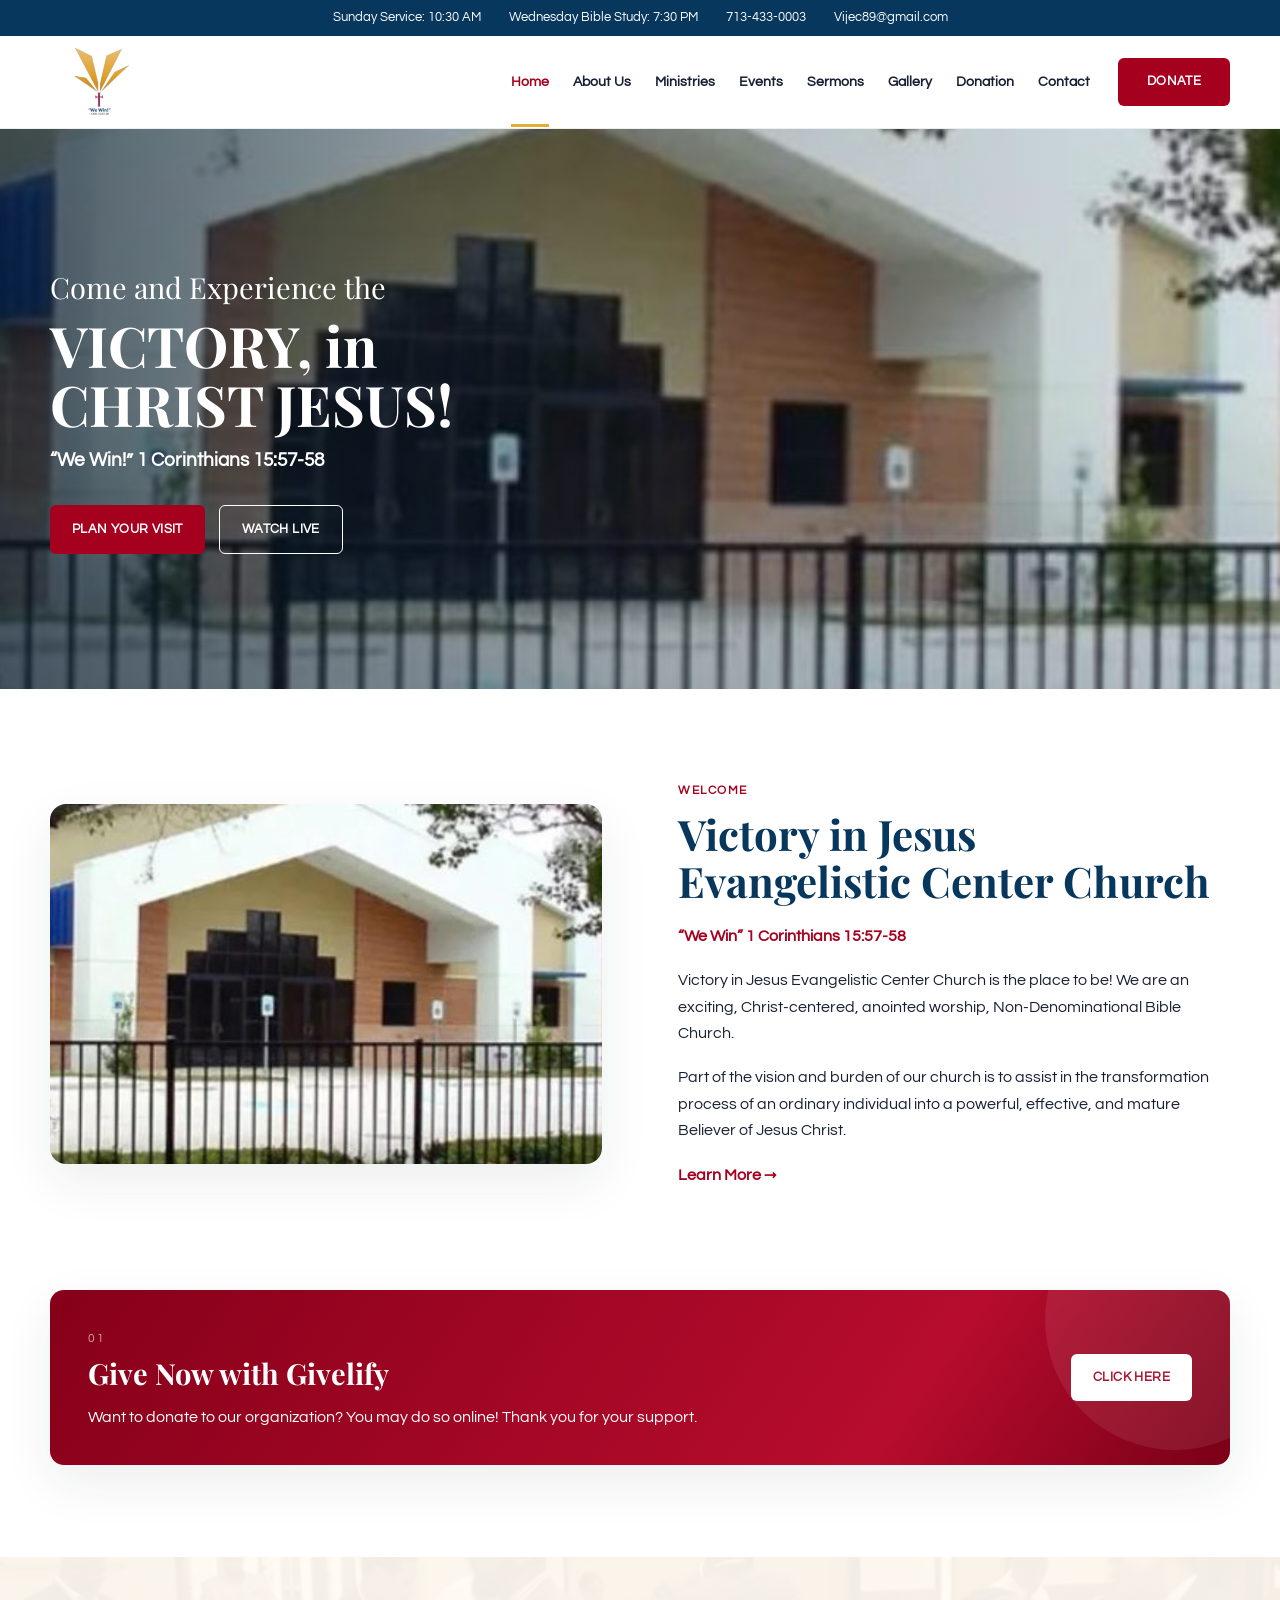
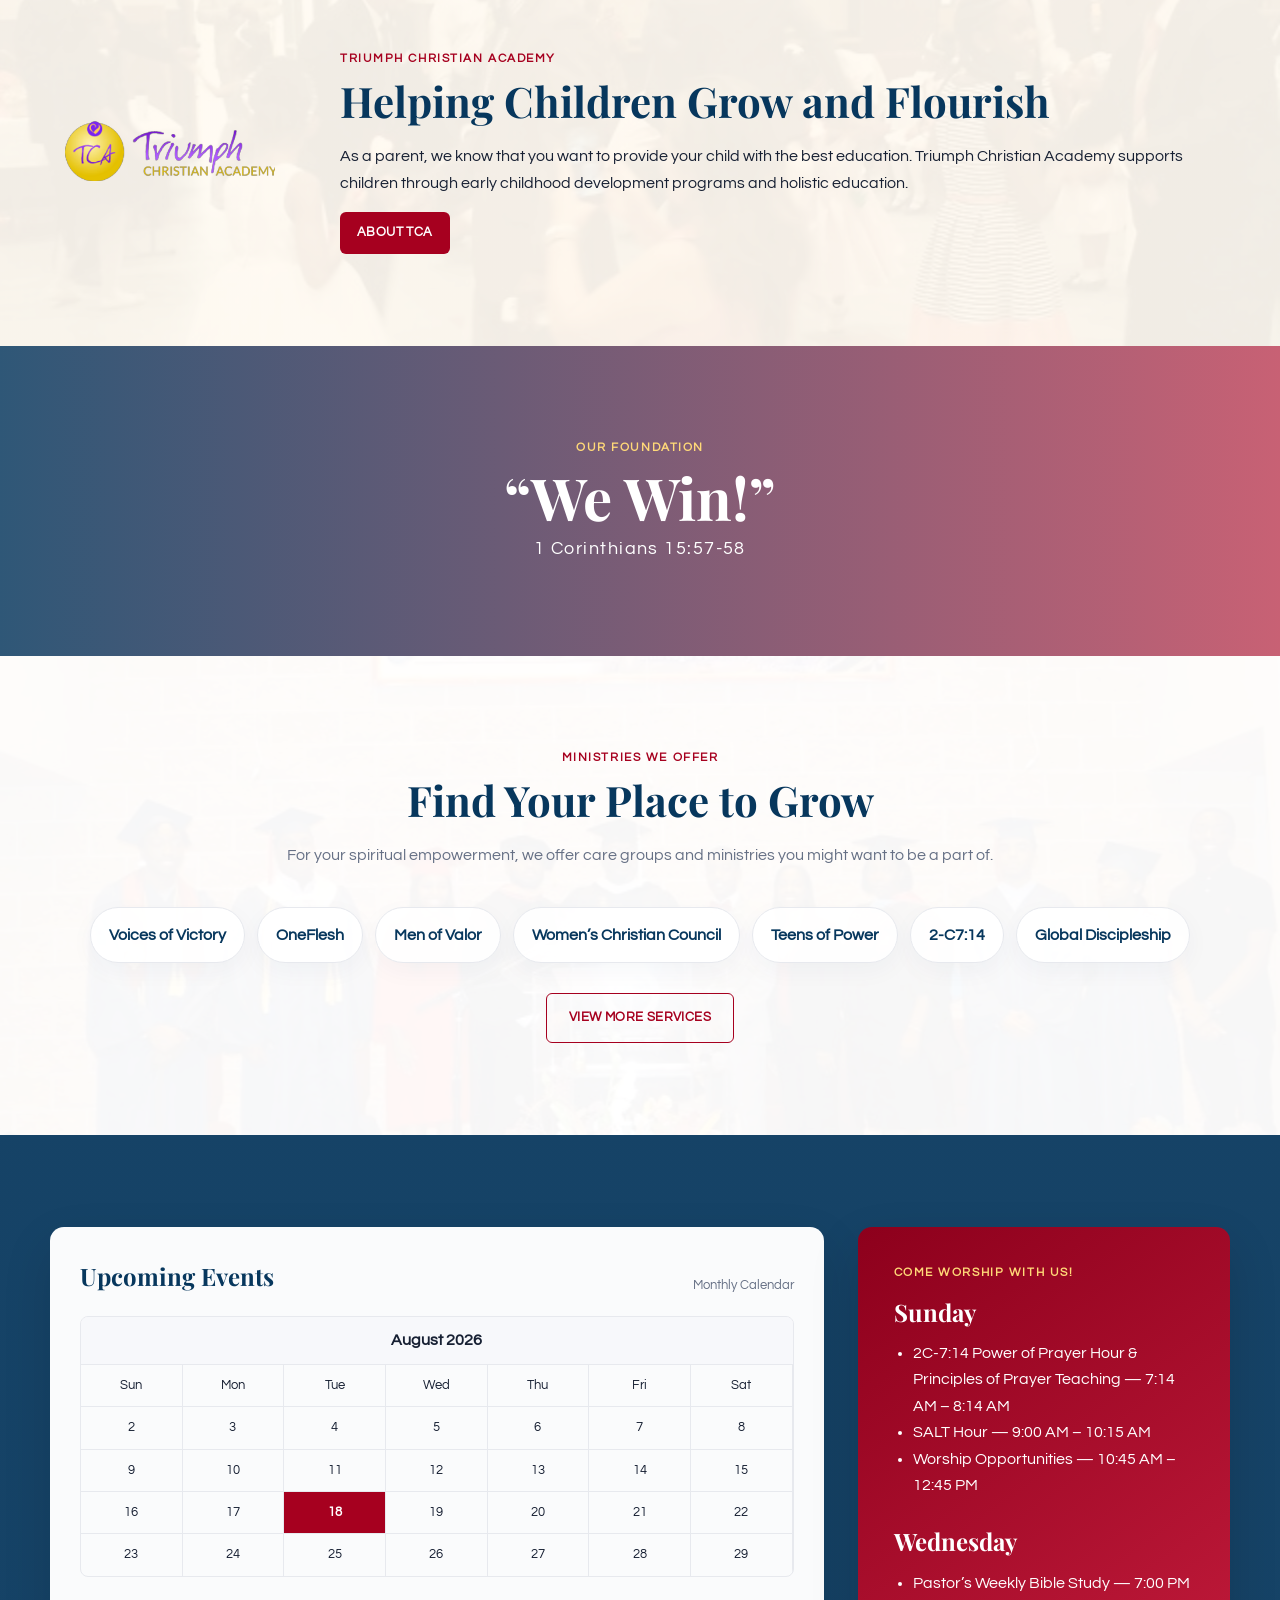
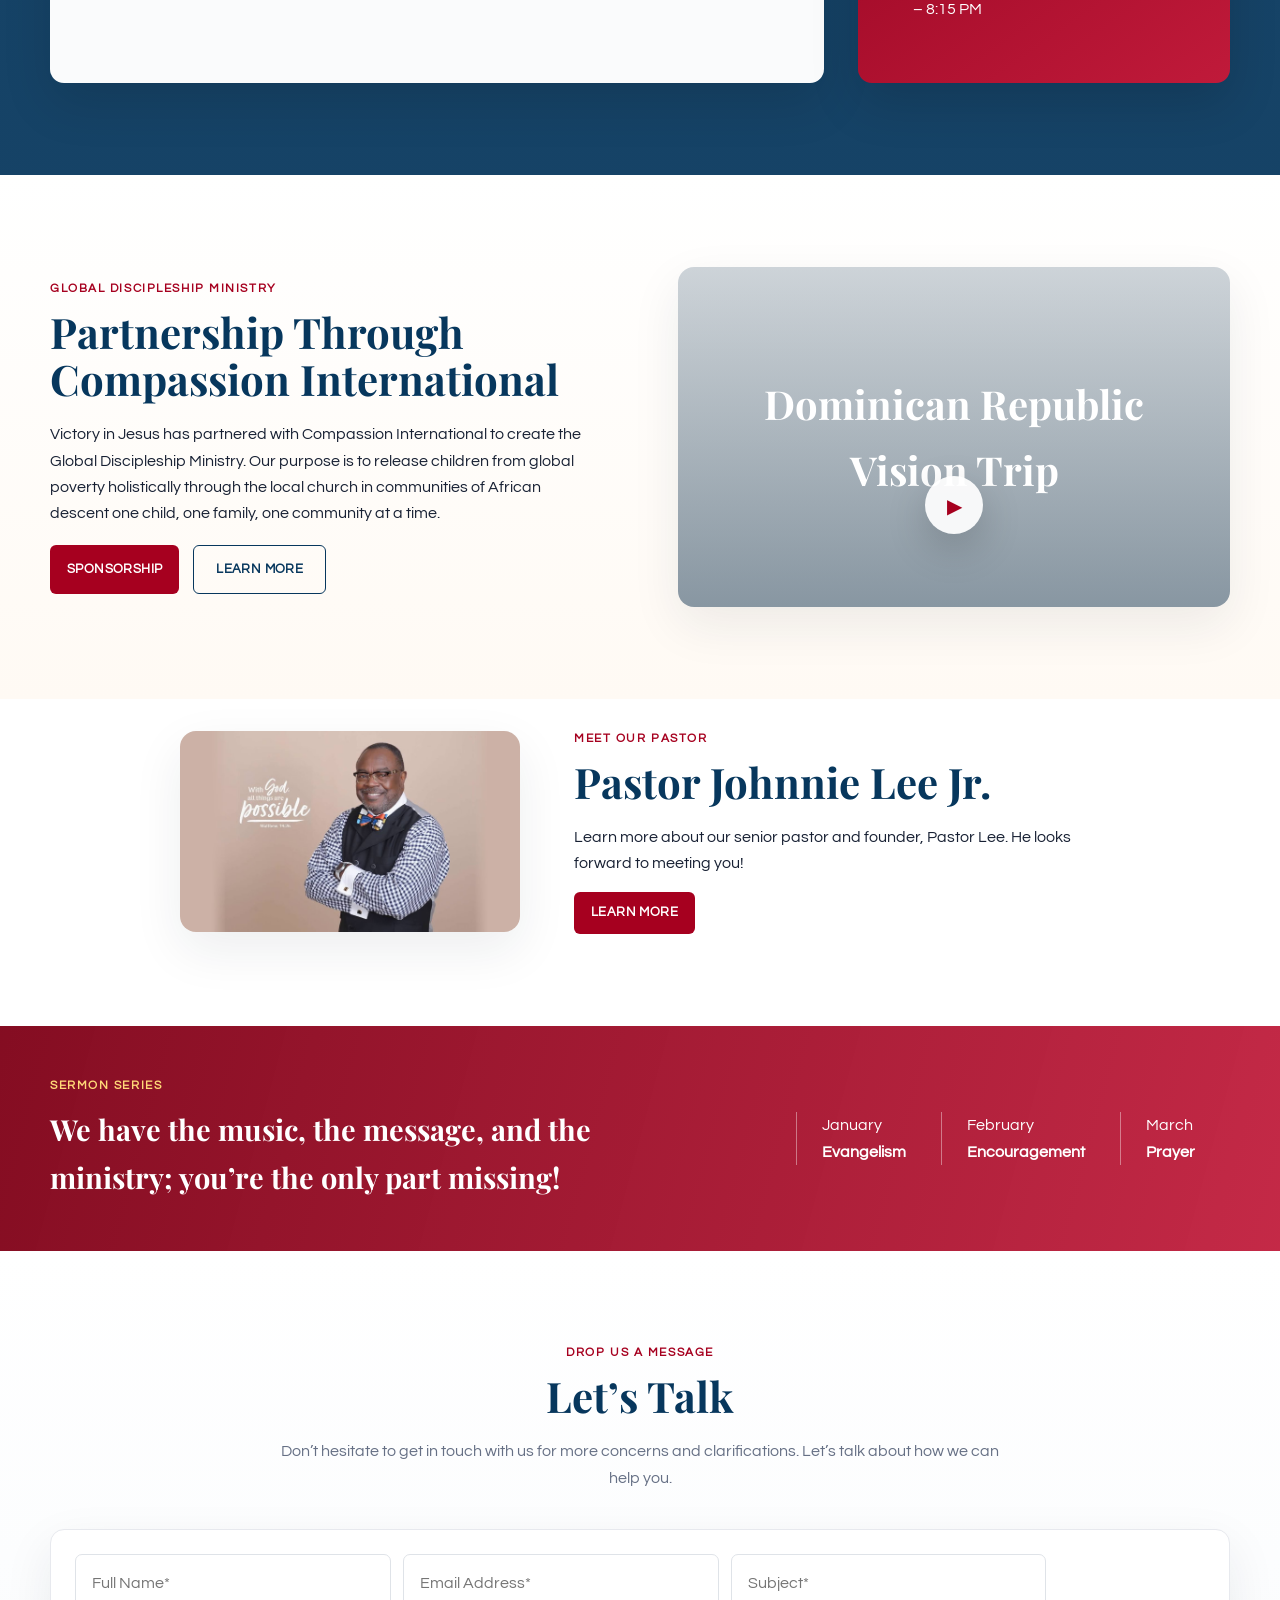
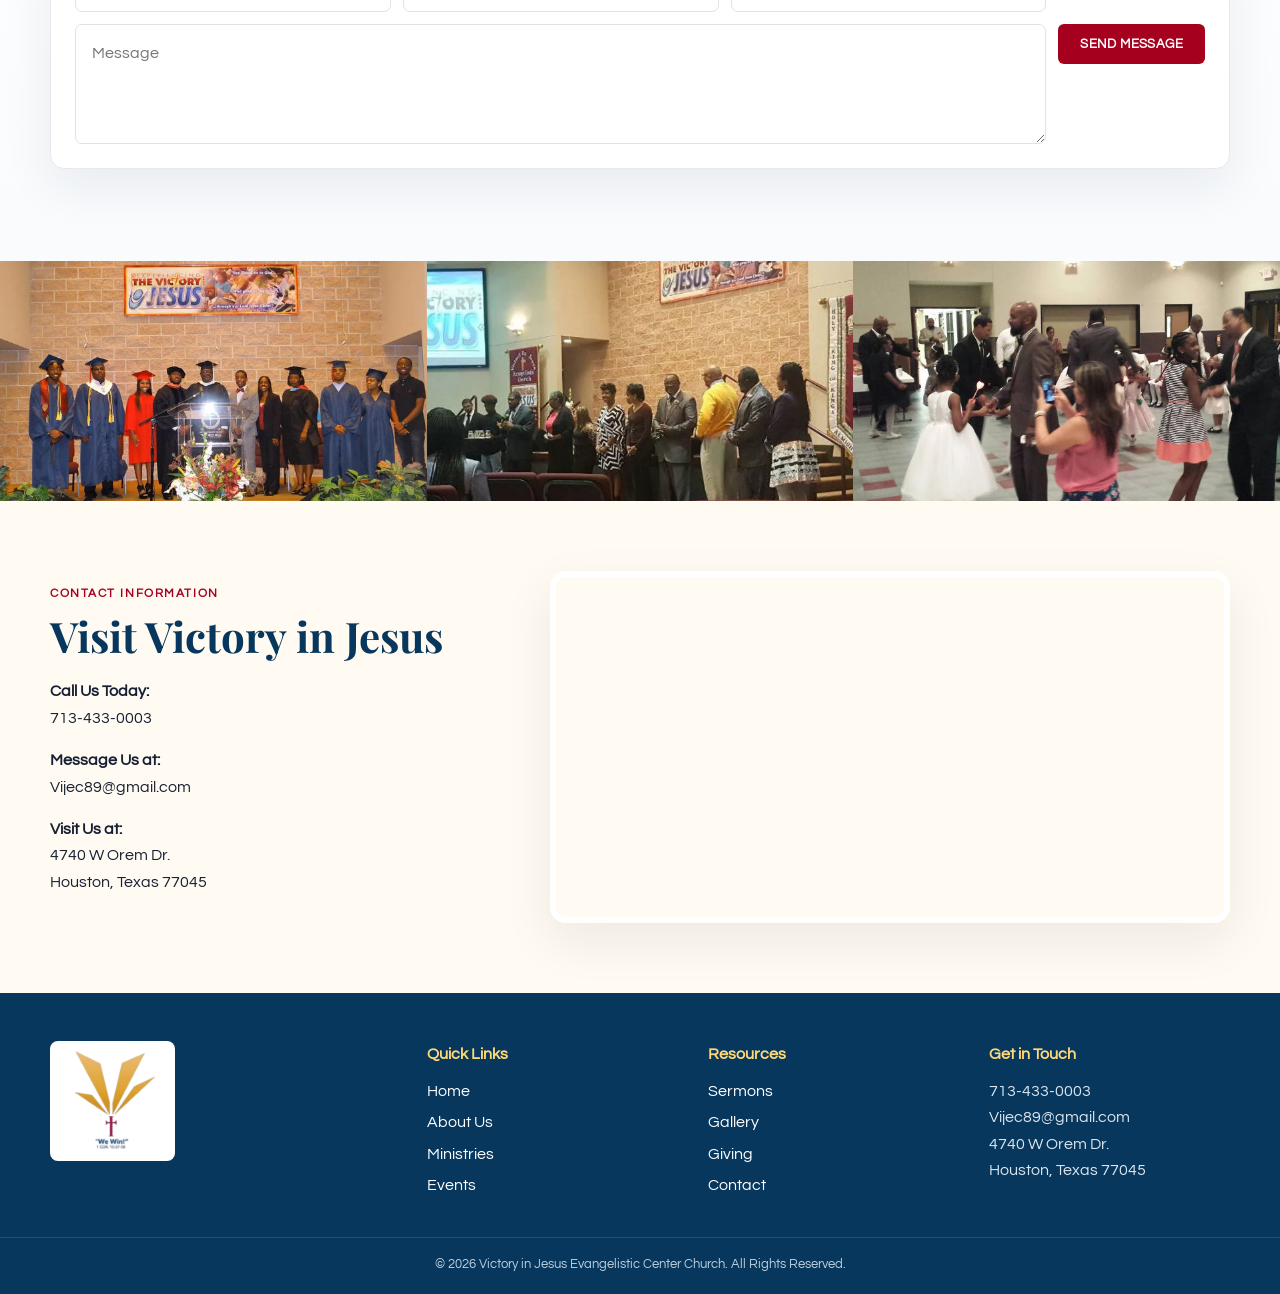
==== index.html @ 1ca8ca8f "Initial commit: Victory in Jesus Evangelistic Center Church layout" ====
<!DOCTYPE html>
<html lang="en">
<head>
  <meta charset="UTF-8" />
  <meta name="viewport" content="width=device-width, initial-scale=1.0" />
  <title>Victory in Jesus Evangelistic Center Church</title>
  <link rel="stylesheet" href="style.css" />
</head>
<body>
  <div class="topbar">
    <div class="container topbar-inner">
      <span>Sunday Service: 10:30 AM</span>
      <span>Wednesday Bible Study: 7:30 PM</span>
      <span>713-433-0003</span>
      <span>Vijec89@gmail.com</span>
    </div>
  </div>

  <header class="site-header">
    <div class="container nav-wrap">
      <a class="brand" href="#home"><img src="assets/logo.png" alt="Victory in Jesus Evangelistic Center Church logo" /></a>
      <nav class="main-nav">
        <a href="#home" class="active">Home</a>
        <a href="#about">About Us</a>
        <a href="#ministries">Ministries</a>
        <a href="#events">Events</a>
        <a href="#sermons">Sermons</a>
        <a href="#gallery">Gallery</a>
        <a href="#donation">Donation</a>
        <a href="#contact">Contact</a>
      </nav>
      <a class="btn btn-donate" href="#donation">Donate</a>
    </div>
  </header>

  <main>
    <section class="hero" id="home">
      <div class="hero-media" aria-label="Homepage banner video area">
        <video class="hero-video" autoplay muted loop playsinline poster="assets/church.jpg" src="assets/church.mp4">
          <!-- Exact MP4 source from the existing site can be inserted here once the raw video URL is available. -->
        </video>
        <div class="hero-video-fallback" role="img" aria-label="Victory in Jesus Evangelistic Center Church"></div>
      </div>
      <div class="container hero-copy">
        <p class="eyebrow">Come and Experience the</p>
        <h1>VICTORY, in CHRIST JESUS!</h1>
        <p class="scripture">“We Win!” 1 Corinthians 15:57-58</p>
        <div class="actions">
          <a class="btn" href="#events">Plan Your Visit</a>
          <a class="btn btn-outline" href="#sermons">Watch Live</a>
        </div>
      </div>
    </section>

    <section class="section intro reveal" id="about">
      <div class="container split">
        <div class="card image-card"><img src="assets/church.jpg" alt="Victory in Jesus Evangelistic Center Church building" /></div>
        <div class="content-block">
          <span class="section-kicker">Welcome</span>
          <h2>Victory in Jesus Evangelistic Center Church</h2>
          <p class="lead">“We Win” 1 Corinthians 15:57-58</p>
          <p>Victory in Jesus Evangelistic Center Church is the place to be! We are an exciting, Christ-centered, anointed worship, Non-Denominational Bible Church.</p>
          <p>Part of the vision and burden of our church is to assist in the transformation process of an ordinary individual into a powerful, effective, and mature Believer of Jesus Christ.</p>
          <a class="text-link" href="#">Learn More →</a>
        </div>
      </div>
    </section>

    <section class="section feature-row reveal" id="donation">
      <div class="container giving-feature">
        <article class="feature-card burgundy">
          <div>
            <span class="feature-number">01</span>
            <h3>Give Now with Givelify</h3>
            <p>Want to donate to our organization? You may do so online! Thank you for your support.</p>
          </div>
          <a class="btn btn-light" href="https://www.givelify.com/">Click Here</a>
        </article>
      </div>
    </section>

    <section class="section academy reveal">
      <div class="container academy-grid">
        <div class="tca-logo-wrap"><img src="assets/tca-logo.png" alt="Triumph Christian Academy logo" /></div>
        <div>
          <span class="section-kicker">Triumph Christian Academy</span>
          <h2>Helping Children Grow and Flourish</h2>
          <p>As a parent, we know that you want to provide your child with the best education. Triumph Christian Academy supports children through early childhood development programs and holistic education.</p>
          <a class="btn btn-small" href="https://www.triumphchristianacademy.org/">About TCA</a>
        </div>
      </div>
    </section>

    <section class="parallax-band parallax-faith" aria-label="Scripture highlight">
      <div class="parallax-overlay"></div>
      <div class="container parallax-content reveal">
        <span class="section-kicker light">Our Foundation</span>
        <h2>“We Win!”</h2>
        <p>1 Corinthians 15:57-58</p>
      </div>
    </section>

    <section class="section ministries reveal" id="ministries">
      <div class="container">
        <div class="section-heading centered">
          <span class="section-kicker">Ministries We Offer</span>
          <h2>Find Your Place to Grow</h2>
          <p>For your spiritual empowerment, we offer care groups and ministries you might want to be a part of.</p>
        </div>
        <div class="ministry-pills">
          <span>Voices of Victory</span><span>OneFlesh</span><span>Men of Valor</span><span>Women’s Christian Council</span><span>Teens of Power</span><span>2-C7:14</span><span>Global Discipleship</span>
        </div>
        <div class="centered"><a class="btn btn-outline-burgundy" href="#">View More Services</a></div>
      </div>
    </section>

    <section class="section blue-section events-section reveal" id="events">
      <div class="container event-grid">
        <div class="calendar-card">
          <div class="calendar-head"><h2>Upcoming Events</h2><span>Monthly Calendar</span></div>
          <div class="calendar">
            <div class="calendar-title">August 2026</div>
            <div class="calendar-weekdays"><span>Sun</span><span>Mon</span><span>Tue</span><span>Wed</span><span>Thu</span><span>Fri</span><span>Sat</span></div>
            <div class="calendar-days">
              <span>2</span><span>3</span><span>4</span><span>5</span><span>6</span><span>7</span><span>8</span>
              <span>9</span><span>10</span><span>11</span><span>12</span><span>13</span><span>14</span><span>15</span>
              <span>16</span><span>17</span><span class="event-day">18</span><span>19</span><span>20</span><span>21</span><span>22</span>
              <span>23</span><span>24</span><span>25</span><span>26</span><span>27</span><span>28</span><span>29</span>
            </div>
          </div>
        </div>
        <div class="worship-card">
          <span class="section-kicker light">Come Worship with Us!</span>
          <h2>Sunday</h2>
          <ul>
            <li>2C-7:14 Power of Prayer Hour & Principles of Prayer Teaching — 7:14 AM – 8:14 AM</li>
            <li>SALT Hour — 9:00 AM – 10:15 AM</li>
            <li>Worship Opportunities — 10:45 AM – 12:45 PM</li>
          </ul>
          <h2>Wednesday</h2>
          <ul><li>Pastor’s Weekly Bible Study — 7:00 PM – 8:15 PM</li></ul>
        </div>
      </div>
    </section>

    <section class="section discipleship reveal">
      <div class="container split">
        <div class="content-block">
          <span class="section-kicker">Global Discipleship Ministry</span>
          <h2>Partnership Through Compassion International</h2>
          <p>Victory in Jesus has partnered with Compassion International to create the Global Discipleship Ministry. Our purpose is to release children from global poverty holistically through the local church in communities of African descent one child, one family, one community at a time.</p>
          <div class="actions"><a class="btn btn-small" href="#">Sponsorship</a><a class="btn btn-outline" href="#">Learn More</a></div>
        </div>
        <div class="video-placeholder"><span>Dominican Republic<br/>Vision Trip</span><button class="play small">▶</button></div>
      </div>
    </section>

    <section class="section pastor-section reveal">
      <div class="container pastor-grid">
        <img src="assets/pastor.jpg" alt="Pastor Johnnie Lee Jr." />
        <div>
          <span class="section-kicker">Meet Our Pastor</span>
          <h2>Pastor Johnnie Lee Jr.</h2>
          <p>Learn more about our senior pastor and founder, Pastor Lee. He looks forward to meeting you!</p>
          <a class="btn btn-small" href="#">Learn More</a>
        </div>
      </div>
    </section>

    <section class="sermon-strip reveal" id="sermons">
      <div class="container sermon-inner">
        <div><span class="section-kicker light">Sermon Series</span><h2>We have the music, the message, and the ministry; you’re the only part missing!</h2></div>
        <div class="series-list"><span>January<br><strong>Evangelism</strong></span><span>February<br><strong>Encouragement</strong></span><span>March<br><strong>Prayer</strong></span></div>
      </div>
    </section>

    <section class="section contact-section reveal" id="contact">
      <div class="container">
        <div class="section-heading centered"><span class="section-kicker">Drop Us a Message</span><h2>Let’s Talk</h2><p>Don’t hesitate to get in touch with us for more concerns and clarifications. Let’s talk about how we can help you.</p></div>
        <form class="contact-form">
          <input type="text" placeholder="Full Name*" />
          <input type="email" placeholder="Email Address*" />
          <input type="text" placeholder="Subject*" />
          <textarea placeholder="Message"></textarea>
          <button class="btn" type="submit">Send Message</button>
        </form>
      </div>
    </section>

    <section class="gallery reveal" id="gallery">
      <div class="gallery-row"><img src="assets/gallery1.jpg" alt="Church community"/><img src="assets/gallery2.jpg" alt="Church service"/><img src="assets/gallery3.jpg" alt="Church fellowship"/></div>
    </section>

    <section class="location-section reveal">
      <div class="container location-grid">
        <div>
          <span class="section-kicker">Contact Information</span>
          <h2>Visit Victory in Jesus</h2>
          <p><strong>Call Us Today:</strong><br/>713-433-0003</p>
          <p><strong>Message Us at:</strong><br/>Vijec89@gmail.com</p>
          <p><strong>Visit Us at:</strong><br/>4740 W Orem Dr.<br/>Houston, Texas 77045</p>
        </div>
        <div class="map-wrap"><iframe src="https://www.google.com/maps/embed?pb=!1m18!1m12!1m3!1d3468.1690377111136!2d-95.45363838497998!3d29.62783334508753!2m3!1f0!2f0!3f0!3m2!1i1024!2i768!4f13.1!3m3!1m2!1s0x8640ebb37f9143eb%3A0x9636a3b5bf535cc!2s4740%20W%20Orem%20Dr%2C%20Houston%2C%20TX%2077045%2C%20USA!5e0!3m2!1sen!2sph!4v1651695103146!5m2!1sen!2sph" style="border:0;" allowfullscreen="" loading="lazy" referrerpolicy="no-referrer-when-downgrade"></iframe></div>
      </div>
    </section>
  </main>

  <footer class="footer">
    <div class="container footer-grid">
      <div><img src="assets/logo.png" alt="Victory in Jesus logo" class="footer-logo" /></div>
      <div><h4>Quick Links</h4><a href="#home">Home</a><a href="#about">About Us</a><a href="#ministries">Ministries</a><a href="#events">Events</a></div>
      <div><h4>Resources</h4><a href="#sermons">Sermons</a><a href="#gallery">Gallery</a><a href="#donation">Giving</a><a href="#contact">Contact</a></div>
      <div><h4>Get in Touch</h4><p>713-433-0003<br/>Vijec89@gmail.com<br/>4740 W Orem Dr.<br/>Houston, Texas 77045</p></div>
    </div>
    <div class="copyright">© 2026 Victory in Jesus Evangelistic Center Church. All Rights Reserved.</div>
  </footer>

  <script>
    const revealItems = document.querySelectorAll('.reveal');
    if ('IntersectionObserver' in window) {
      const observer = new IntersectionObserver((entries, obs) => {
        entries.forEach(entry => {
          if (entry.isIntersecting) {
            entry.target.classList.add('is-visible');
            obs.unobserve(entry.target);
          }
        });
      }, { threshold: 0.12 });
      revealItems.forEach(item => observer.observe(item));
    } else {
      revealItems.forEach(item => item.classList.add('is-visible'));
    }
  </script>

</body>
</html>
---- style.css ----
@import url('https://fonts.googleapis.com/css2?family=Playfair+Display:wght@500;600;700;800&family=Questrial&display=swap');

:root{--navy:#0b3f69;--deep:#07375d;--burgundy:#a6001f;--gold:#e3ae36;--ink:#172033;--muted:#667085;--cream:#fffaf2;--line:#e7e9ee;--white:#fff;--shadow:0 18px 50px rgba(23,32,51,.08);--shadow-hover:0 24px 60px rgba(23,32,51,.14)}
*{box-sizing:border-box}html{scroll-behavior:smooth}body{margin:0;font-family:'Questrial',sans-serif;color:var(--ink);background:#fff;line-height:1.65;overflow-x:hidden}img{max-width:100%;display:block}a{text-decoration:none;color:inherit}button,input,textarea{font-family:inherit}.container{width:min(1180px,calc(100% - 40px));margin:auto}
.hero .eyebrow,
.hero h1,
.content-block h2,
.section-heading h2,
.academy h2,
.pastor-section h2,
.location-section h2,
.feature-card h3,
.calendar-head h2,
.worship-card h2,
.video-placeholder,
.sermon-inner h2,
.parallax-content h2 {font-family:'Playfair Display',serif}.section-kicker,.scripture,.lead{font-family:'Questrial',sans-serif}
.topbar{background:var(--deep);color:#fff;font-size:13px}.topbar-inner{display:flex;gap:28px;justify-content:center;align-items:center;min-height:36px;flex-wrap:wrap}.site-header{background:rgba(255,255,255,.94);position:sticky;top:0;z-index:20;border-bottom:1px solid rgba(10,57,97,.08);backdrop-filter:blur(14px);-webkit-backdrop-filter:blur(14px);transition:box-shadow .25s ease}.site-header:hover{box-shadow:0 10px 30px rgba(7,55,93,.07)}.nav-wrap{display:flex;align-items:center;gap:28px;min-height:92px}.brand img{width:100px;height:72px;object-fit:contain}.main-nav{margin-left:auto;display:flex;gap:24px;font-size:14px;font-weight:700}.main-nav a{padding:34px 0 29px;border-bottom:3px solid transparent;transition:color .2s,border-color .2s,transform .2s}.main-nav a:hover,.main-nav .active{color:var(--burgundy);border-color:var(--gold)}.main-nav a:hover{transform:translateY(-2px)}
.btn{display:inline-flex;align-items:center;justify-content:center;background:var(--burgundy);color:#fff;border:0;border-radius:6px;padding:13px 22px;font-size:13px;font-weight:800;text-transform:uppercase;letter-spacing:.03em;cursor:pointer;transition:transform .22s,box-shadow .22s,filter .22s}.btn:hover{filter:brightness(.97);transform:translateY(-2px);box-shadow:0 12px 24px rgba(166,0,31,.18)}.btn-donate{min-width:112px}.btn-outline{background:transparent;border:1px solid currentColor;color:var(--deep)}.btn-outline-burgundy{background:transparent;border:1px solid var(--burgundy);color:var(--burgundy)}.btn-light{background:#fff;color:var(--burgundy)}.btn-dark{background:var(--deep)}.btn-small{padding:10px 17px}
.hero{position:relative;min-height:560px;display:grid;align-items:center;overflow:hidden}.hero-media{position:absolute;inset:0;background:#000}.hero-video,.hero-video-fallback{width:100%;height:100%;object-fit:cover;position:absolute;inset:0}.hero-video-fallback{background:url('assets/church.jpg') center/cover no-repeat;z-index:0}.hero-video{z-index:1}.hero-media:has(.hero-video source) .hero-video-fallback{display:none}.hero-media:after{content:"";position:absolute;inset:0;z-index:2;background:linear-gradient(90deg,rgba(5,24,40,.70),rgba(5,24,40,.28) 52%,rgba(5,24,40,.12)),linear-gradient(0deg,rgba(7,55,93,.16),transparent 50%)}.play{position:absolute;z-index:3;left:50%;top:50%;transform:translate(-50%,-50%);width:76px;height:76px;border-radius:50%;border:0;background:rgba(255,255,255,.92);color:var(--burgundy);font-size:27px;box-shadow:0 14px 40px rgba(0,0,0,.18)}.hero-copy{position:relative;z-index:4;color:#fff;max-width:650px;margin-left:max(20px,calc((100vw - 1180px)/2))}.hero .eyebrow{font-size:29px;margin:0 0 4px}.hero h1{font-size:56px;line-height:1.05;margin:0 0 12px;max-width:620px;text-wrap:balance}.scripture{font-size:19px;font-weight:700;margin:0 0 28px}.actions{display:flex;gap:14px;flex-wrap:wrap}.hero .btn-outline{color:#fff}
.section{padding:92px 0}.split{display:grid;grid-template-columns:1fr 1fr;gap:76px;align-items:center}.image-card{border-radius:16px;overflow:hidden;box-shadow:var(--shadow);transition:transform .35s,box-shadow .35s}.image-card:hover{transform:translateY(-6px);box-shadow:var(--shadow-hover)}.image-card img{width:100%;height:360px;object-fit:cover;transition:transform .7s}.image-card:hover img{transform:scale(1.035)}.section-kicker{display:block;color:var(--burgundy);font-size:12px;font-weight:800;text-transform:uppercase;letter-spacing:.13em;margin-bottom:10px}.section-kicker.light{color:#ffd978}.content-block h2,.section-heading h2,.academy h2,.pastor-section h2,.location-section h2{font-size:42px;line-height:1.12;margin:0 0 18px;color:var(--deep);text-wrap:balance}.content-block p{margin:0 0 18px}.lead{font-weight:800;color:var(--burgundy)}.text-link{font-weight:800;color:var(--burgundy);display:inline-block;transition:transform .2s}.text-link:hover{transform:translateX(5px)}
.feature-row{padding-top:10px}.giving-feature{display:block}.feature-card{display:flex;justify-content:space-between;align-items:center;gap:36px;padding:34px 38px;border-radius:14px;color:#fff;box-shadow:var(--shadow);overflow:hidden;position:relative}.feature-card:after{content:"";position:absolute;right:-75px;top:-100px;width:260px;height:260px;border-radius:50%;background:rgba(255,255,255,.08)}.feature-card h3{font-size:29px;margin:0 0 6px}.feature-card p{margin:0;max-width:680px}.feature-number{opacity:.65;font-size:12px;letter-spacing:.15em}.burgundy{background:linear-gradient(125deg,#860019,#b70c2d 72%,#790017)}
.academy{position:relative;background:linear-gradient(rgba(255,250,242,.94),rgba(255,250,242,.94)),url('assets/gallery3.jpg') center/cover}.academy-grid{display:grid;grid-template-columns:240px 1fr;gap:50px;align-items:center}.tca-logo-wrap{display:flex;align-items:center;justify-content:center}.tca-logo-wrap img{width:210px;max-height:120px;object-fit:contain}.centered{text-align:center}
.parallax-band{min-height:310px;position:relative;display:grid;place-items:center;background-position:center;background-size:cover;background-repeat:no-repeat;background-attachment:fixed;overflow:hidden}.parallax-faith{background-image:url('assets/gallery2.jpg')}.parallax-overlay{position:absolute;inset:0;background:linear-gradient(90deg,rgba(7,55,93,.84),rgba(166,0,31,.62))}.parallax-content{position:relative;z-index:2;text-align:center;color:#fff;padding:50px 20px}.parallax-content h2{font-size:58px;line-height:1;margin:4px 0 8px}.parallax-content p{margin:0;font-size:18px;letter-spacing:.08em}
.ministries{position:relative;background:#fff}.ministries:before{content:"";position:absolute;inset:0;background:url('assets/gallery1.jpg') center/cover no-repeat;opacity:.035;pointer-events:none}.ministries .container{position:relative}.section-heading{max-width:720px;margin:0 auto 38px}.section-heading p{color:var(--muted)}.ministry-pills{display:flex;justify-content:center;gap:12px;flex-wrap:wrap;margin-bottom:30px}.ministry-pills span{border:1px solid var(--line);padding:14px 18px;border-radius:999px;background:rgba(255,255,255,.94);font-weight:700;color:var(--deep);box-shadow:0 8px 25px rgba(10,57,97,.04);transition:transform .2s,border-color .2s,box-shadow .2s}.ministry-pills span:hover{transform:translateY(-3px);border-color:rgba(166,0,31,.3);box-shadow:0 14px 30px rgba(10,57,97,.08)}
.blue-section{background:var(--deep);color:#fff}.events-section{position:relative;background:linear-gradient(rgba(7,55,93,.94),rgba(7,55,93,.94)),url('assets/gallery2.jpg') center/cover fixed}.event-grid{display:grid;grid-template-columns:1.35fr .65fr;gap:34px;align-items:stretch}.calendar-card,.worship-card{border-radius:14px}.calendar-card{background:rgba(255,255,255,.98);color:var(--ink);padding:30px;box-shadow:0 20px 50px rgba(0,0,0,.12)}.calendar-head{display:flex;justify-content:space-between;align-items:end;gap:20px}.calendar-head h2{color:var(--deep);margin:0}.calendar-head span{font-size:13px;color:var(--muted)}.calendar{margin-top:20px;border:1px solid var(--line);border-radius:8px;overflow:hidden}.calendar-title{text-align:center;font-weight:800;padding:10px;background:#f7f8fb}.calendar-weekdays,.calendar-days{display:grid;grid-template-columns:repeat(7,1fr)}.calendar-weekdays span,.calendar-days span{padding:10px;text-align:center;border-right:1px solid var(--line);border-top:1px solid var(--line);font-size:13px}.event-day{background:var(--burgundy);color:#fff;font-weight:800}.worship-card{background:linear-gradient(145deg,#8d001c,#c01a3a);padding:36px;box-shadow:0 20px 50px rgba(0,0,0,.14)}.worship-card h2{margin:10px 0 8px}.worship-card ul{padding-left:19px;margin:0 0 24px}
.discipleship{background:linear-gradient(180deg,#fff,#fffaf4)}.video-placeholder{min-height:340px;border-radius:16px;background:linear-gradient(rgba(6,41,70,.20),rgba(6,41,70,.48)),url('assets/hero.jpg') center/cover;position:relative;display:grid;place-items:center;color:#fff;font-size:40px;text-align:center;font-weight:700;box-shadow:var(--shadow);transition:transform .35s,box-shadow .35s}.video-placeholder:hover{transform:translateY(-5px);box-shadow:var(--shadow-hover)}.play.small{width:58px;height:58px;font-size:20px;top:70%}
.pastor-section{padding-top:30px}.pastor-grid{display:grid;grid-template-columns:340px 1fr;gap:54px;align-items:center;max-width:920px}.pastor-grid img{width:100%;border-radius:16px;box-shadow:var(--shadow);transition:transform .35s}.pastor-grid img:hover{transform:translateY(-5px)}
.sermon-strip{background:linear-gradient(105deg,rgba(126,0,22,.95),rgba(191,23,55,.92)),url('assets/gallery1.jpg') center/cover fixed;color:#fff;padding:50px 0}.sermon-inner{display:flex;align-items:center;justify-content:space-between;gap:60px}.sermon-inner h2{font-size:29px;max-width:650px;margin:4px 0 0}.series-list{display:flex;gap:35px}.series-list span{padding-left:25px;border-left:1px solid rgba(255,255,255,.4);min-width:110px}
.contact-section{background:linear-gradient(180deg,#fff,#f9fbfd)}.contact-form{display:grid;grid-template-columns:repeat(3,1fr) auto;gap:12px;align-items:start;background:#fff;padding:24px;border:1px solid var(--line);border-radius:14px;box-shadow:var(--shadow)}.contact-form input,.contact-form textarea{width:100%;padding:15px 16px;border:1px solid #dfe3e8;border-radius:7px;font:inherit;transition:border-color .2s,box-shadow .2s}.contact-form input:focus,.contact-form textarea:focus{outline:none;border-color:rgba(11,63,105,.55);box-shadow:0 0 0 4px rgba(11,63,105,.08)}.contact-form textarea{grid-column:1/4;min-height:120px;resize:vertical}.contact-form button{grid-column:4;grid-row:2}
.gallery-row{display:grid;grid-template-columns:repeat(3,1fr);height:240px;overflow:hidden}.gallery-row img{width:100%;height:100%;object-fit:cover;transition:transform .7s,filter .4s}.gallery-row img:hover{transform:scale(1.06);filter:saturate(1.08)}
.location-section{padding:70px 0;background:var(--cream)}.location-grid{display:grid;grid-template-columns:.8fr 1.2fr;gap:46px;align-items:center}.map-wrap{border-radius:16px;overflow:hidden;box-shadow:var(--shadow);border:6px solid #fff}.map-wrap iframe{display:block;width:100%;height:340px;border:0}
.footer{background:var(--deep);color:#fff;padding:48px 0 18px}.footer-grid{display:grid;grid-template-columns:1.4fr repeat(3,1fr);gap:40px}.footer-logo{width:125px;height:120px;object-fit:contain;background:#fff;border-radius:8px;padding:8px}.footer h4{color:#ffd978;margin:0 0 10px}.footer a{display:block;margin:5px 0;color:#fff;transition:color .2s,transform .2s}.footer a:hover{color:#ffd978;transform:translateX(4px)}.footer p{margin:0;color:#dbe6ef}.copyright{text-align:center;margin-top:34px;padding-top:16px;border-top:1px solid rgba(255,255,255,.12);font-size:13px;color:#bcd0df}
.reveal{opacity:0;transform:translateY(28px);transition:opacity .75s ease,transform .75s cubic-bezier(.2,.7,.2,1)}.reveal.is-visible{opacity:1;transform:none}
@media (prefers-reduced-motion:reduce){html{scroll-behavior:auto}*,*:before,*:after{animation:none!important;transition:none!important}.reveal{opacity:1;transform:none}.parallax-band,.events-section,.sermon-strip{background-attachment:scroll}}
@media (max-width:980px){.main-nav{display:none}.nav-wrap{justify-content:space-between}.hero h1{font-size:44px}.split,.event-grid,.location-grid{grid-template-columns:1fr}.academy-grid{grid-template-columns:1fr;text-align:center}.tca-logo-wrap{margin:auto}.pastor-grid{grid-template-columns:1fr;max-width:680px}.sermon-inner{flex-direction:column;align-items:flex-start}.contact-form{grid-template-columns:1fr 1fr}.contact-form textarea{grid-column:1/3}.contact-form button{grid-column:1/3;grid-row:auto}.footer-grid{grid-template-columns:1fr 1fr}.gallery-row{height:190px}.parallax-band,.events-section,.sermon-strip{background-attachment:scroll}}
@media (max-width:640px){.container{width:min(100% - 28px,1180px)}.topbar-inner{justify-content:flex-start;gap:8px;padding:8px 0}.nav-wrap{min-height:76px}.brand img{width:84px;height:58px}.hero{min-height:500px}.hero-copy{margin:0 20px}.hero .eyebrow{font-size:23px}.hero h1{font-size:38px}.section{padding:62px 0}.split{gap:36px}.content-block h2,.section-heading h2,.academy h2,.pastor-section h2,.location-section h2{font-size:34px}.feature-card{flex-direction:column;align-items:flex-start;padding:28px 24px}.event-grid{gap:20px}.calendar-card{padding:16px}.calendar-weekdays span,.calendar-days span{padding:7px 3px;font-size:11px}.series-list{flex-wrap:wrap}.contact-form{grid-template-columns:1fr;padding:18px}.contact-form textarea,.contact-form button{grid-column:1}.gallery-row{grid-template-columns:1fr;height:auto}.gallery-row img{height:190px}.footer-grid{grid-template-columns:1fr}.parallax-band{min-height:250px}.parallax-content h2{font-size:44px}}
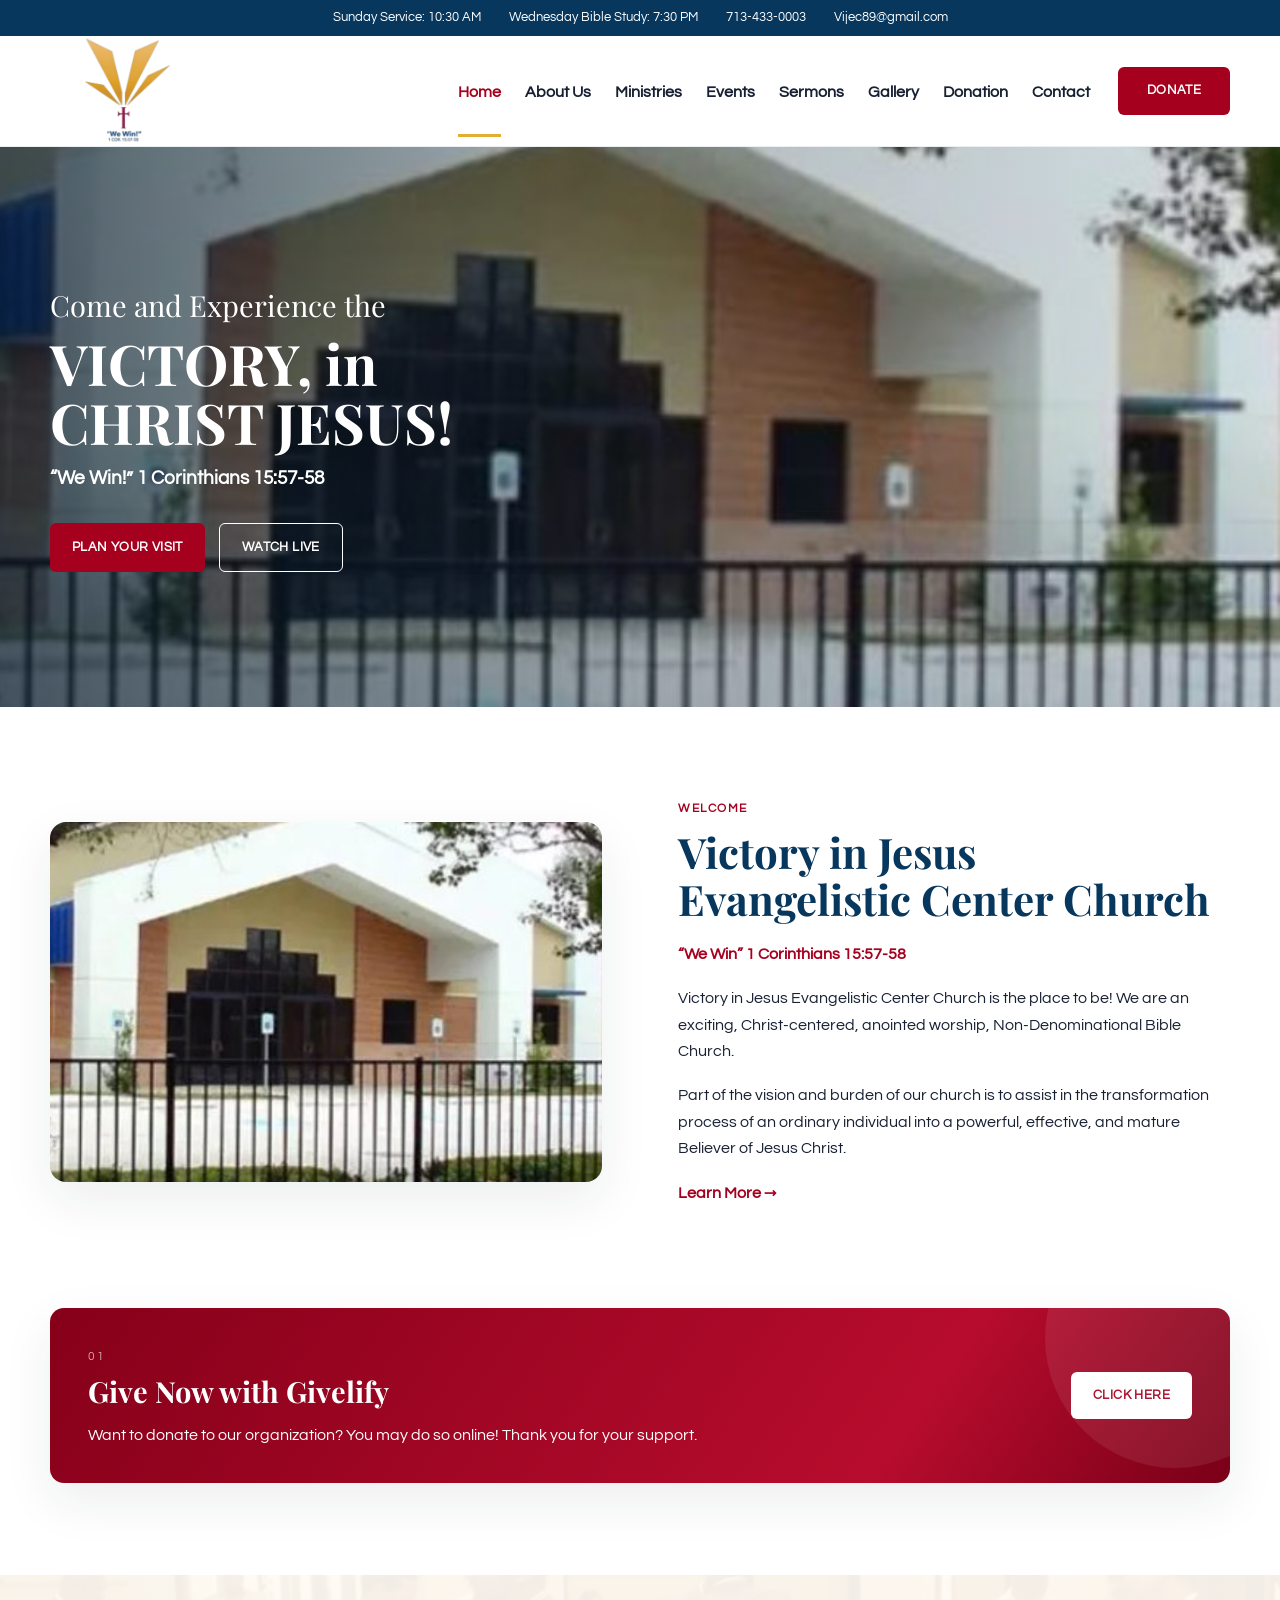
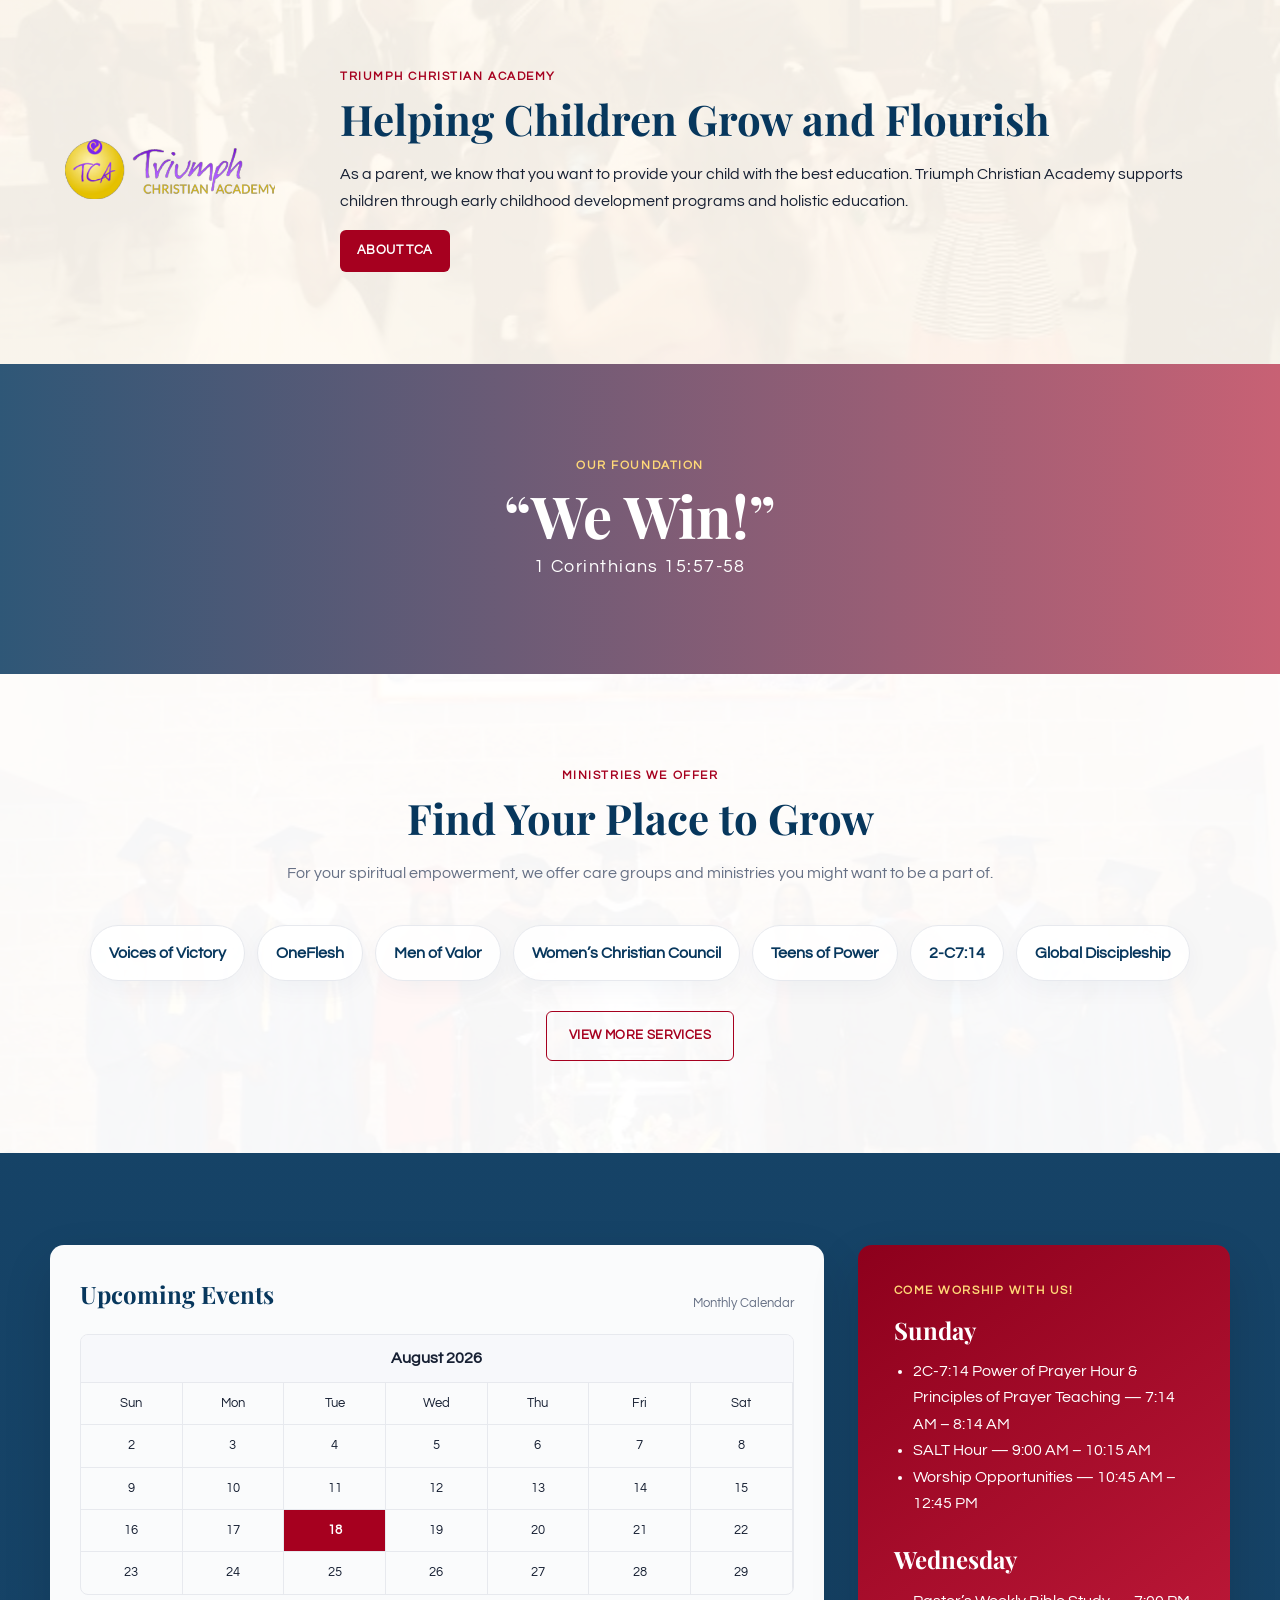
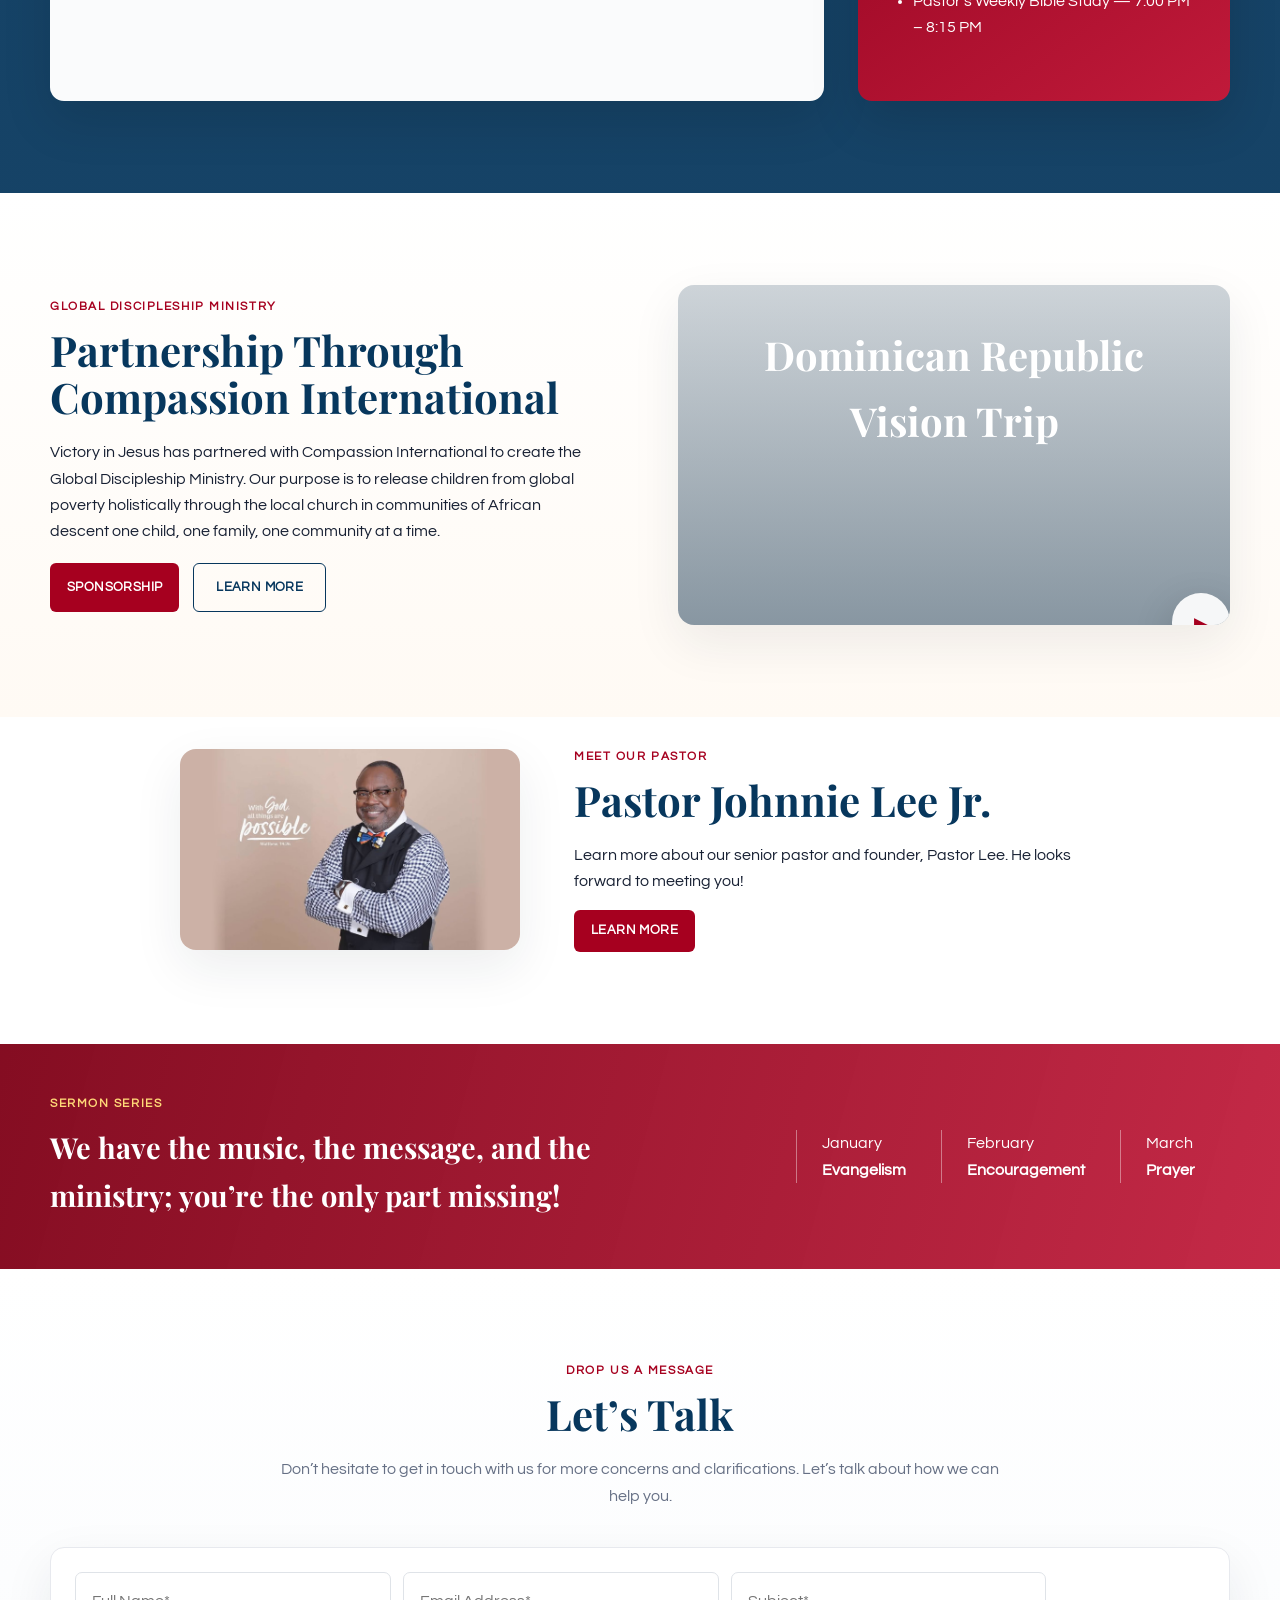
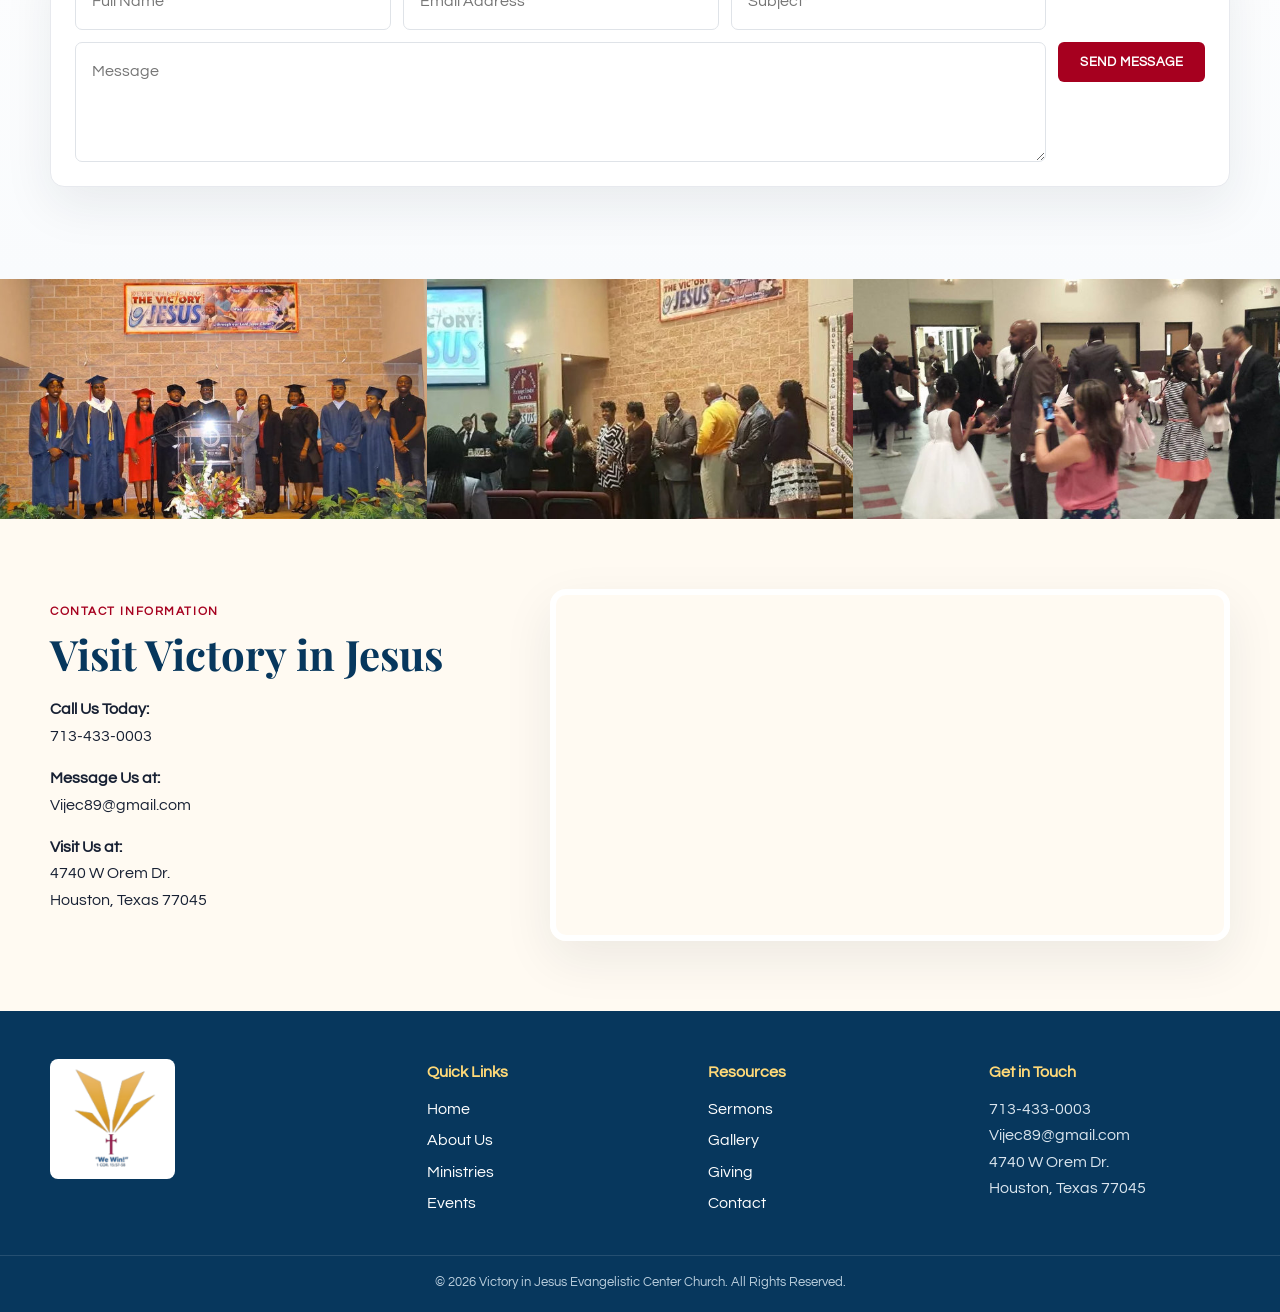
==== commit bed67d70: "Update nav font, logo size, and Dominican video" ====
--- a/index.html
+++ b/index.html
@@ -151,7 +151,8 @@
           <p>Victory in Jesus has partnered with Compassion International to create the Global Discipleship Ministry. Our purpose is to release children from global poverty holistically through the local church in communities of African descent one child, one family, one community at a time.</p>
           <div class="actions"><a class="btn btn-small" href="#">Sponsorship</a><a class="btn btn-outline" href="#">Learn More</a></div>
         </div>
-        <div class="video-placeholder"><span>Dominican Republic<br/>Vision Trip</span><button class="play small">▶</button></div>
+        <div class="video-placeholder"><video class="dominican-video" autoplay muted loop playsinline src="assets/dominican.mp4"></video><span>Dominican Republic<br/>Vision Trip</span><button class="play small">▶</button></div>
+
       </div>
     </section>
 
--- a/style.css
+++ b/style.css
@@ -15,7 +15,7 @@
 .video-placeholder,
 .sermon-inner h2,
 .parallax-content h2 {font-family:'Playfair Display',serif}.section-kicker,.scripture,.lead{font-family:'Questrial',sans-serif}
-.topbar{background:var(--deep);color:#fff;font-size:13px}.topbar-inner{display:flex;gap:28px;justify-content:center;align-items:center;min-height:36px;flex-wrap:wrap}.site-header{background:rgba(255,255,255,.94);position:sticky;top:0;z-index:20;border-bottom:1px solid rgba(10,57,97,.08);backdrop-filter:blur(14px);-webkit-backdrop-filter:blur(14px);transition:box-shadow .25s ease}.site-header:hover{box-shadow:0 10px 30px rgba(7,55,93,.07)}.nav-wrap{display:flex;align-items:center;gap:28px;min-height:92px}.brand img{width:100px;height:72px;object-fit:contain}.main-nav{margin-left:auto;display:flex;gap:24px;font-size:14px;font-weight:700}.main-nav a{padding:34px 0 29px;border-bottom:3px solid transparent;transition:color .2s,border-color .2s,transform .2s}.main-nav a:hover,.main-nav .active{color:var(--burgundy);border-color:var(--gold)}.main-nav a:hover{transform:translateY(-2px)}
+.topbar{background:var(--deep);color:#fff;font-size:13px}.topbar-inner{display:flex;gap:28px;justify-content:center;align-items:center;min-height:36px;flex-wrap:wrap}.site-header{background:rgba(255,255,255,.94);position:sticky;top:0;z-index:20;border-bottom:1px solid rgba(10,57,97,.08);backdrop-filter:blur(14px);-webkit-backdrop-filter:blur(14px);transition:box-shadow .25s ease}.site-header:hover{box-shadow:0 10px 30px rgba(7,55,93,.07)}.nav-wrap{display:flex;align-items:center;gap:28px;min-height:92px}.brand img{width:150px;height:110px;object-fit:contain}.main-nav{margin-left:auto;display:flex;gap:24px;font-size:16px;font-weight:700}.main-nav a{padding:34px 0 29px;border-bottom:3px solid transparent;transition:color .2s,border-color .2s,transform .2s}.main-nav a:hover,.main-nav .active{color:var(--burgundy);border-color:var(--gold)}.main-nav a:hover{transform:translateY(-2px)}
 .btn{display:inline-flex;align-items:center;justify-content:center;background:var(--burgundy);color:#fff;border:0;border-radius:6px;padding:13px 22px;font-size:13px;font-weight:800;text-transform:uppercase;letter-spacing:.03em;cursor:pointer;transition:transform .22s,box-shadow .22s,filter .22s}.btn:hover{filter:brightness(.97);transform:translateY(-2px);box-shadow:0 12px 24px rgba(166,0,31,.18)}.btn-donate{min-width:112px}.btn-outline{background:transparent;border:1px solid currentColor;color:var(--deep)}.btn-outline-burgundy{background:transparent;border:1px solid var(--burgundy);color:var(--burgundy)}.btn-light{background:#fff;color:var(--burgundy)}.btn-dark{background:var(--deep)}.btn-small{padding:10px 17px}
 .hero{position:relative;min-height:560px;display:grid;align-items:center;overflow:hidden}.hero-media{position:absolute;inset:0;background:#000}.hero-video,.hero-video-fallback{width:100%;height:100%;object-fit:cover;position:absolute;inset:0}.hero-video-fallback{background:url('assets/church.jpg') center/cover no-repeat;z-index:0}.hero-video{z-index:1}.hero-media:has(.hero-video source) .hero-video-fallback{display:none}.hero-media:after{content:"";position:absolute;inset:0;z-index:2;background:linear-gradient(90deg,rgba(5,24,40,.70),rgba(5,24,40,.28) 52%,rgba(5,24,40,.12)),linear-gradient(0deg,rgba(7,55,93,.16),transparent 50%)}.play{position:absolute;z-index:3;left:50%;top:50%;transform:translate(-50%,-50%);width:76px;height:76px;border-radius:50%;border:0;background:rgba(255,255,255,.92);color:var(--burgundy);font-size:27px;box-shadow:0 14px 40px rgba(0,0,0,.18)}.hero-copy{position:relative;z-index:4;color:#fff;max-width:650px;margin-left:max(20px,calc((100vw - 1180px)/2))}.hero .eyebrow{font-size:29px;margin:0 0 4px}.hero h1{font-size:56px;line-height:1.05;margin:0 0 12px;max-width:620px;text-wrap:balance}.scripture{font-size:19px;font-weight:700;margin:0 0 28px}.actions{display:flex;gap:14px;flex-wrap:wrap}.hero .btn-outline{color:#fff}
 .section{padding:92px 0}.split{display:grid;grid-template-columns:1fr 1fr;gap:76px;align-items:center}.image-card{border-radius:16px;overflow:hidden;box-shadow:var(--shadow);transition:transform .35s,box-shadow .35s}.image-card:hover{transform:translateY(-6px);box-shadow:var(--shadow-hover)}.image-card img{width:100%;height:360px;object-fit:cover;transition:transform .7s}.image-card:hover img{transform:scale(1.035)}.section-kicker{display:block;color:var(--burgundy);font-size:12px;font-weight:800;text-transform:uppercase;letter-spacing:.13em;margin-bottom:10px}.section-kicker.light{color:#ffd978}.content-block h2,.section-heading h2,.academy h2,.pastor-section h2,.location-section h2{font-size:42px;line-height:1.12;margin:0 0 18px;color:var(--deep);text-wrap:balance}.content-block p{margin:0 0 18px}.lead{font-weight:800;color:var(--burgundy)}.text-link{font-weight:800;color:var(--burgundy);display:inline-block;transition:transform .2s}.text-link:hover{transform:translateX(5px)}
@@ -24,7 +24,8 @@
 .parallax-band{min-height:310px;position:relative;display:grid;place-items:center;background-position:center;background-size:cover;background-repeat:no-repeat;background-attachment:fixed;overflow:hidden}.parallax-faith{background-image:url('assets/gallery2.jpg')}.parallax-overlay{position:absolute;inset:0;background:linear-gradient(90deg,rgba(7,55,93,.84),rgba(166,0,31,.62))}.parallax-content{position:relative;z-index:2;text-align:center;color:#fff;padding:50px 20px}.parallax-content h2{font-size:58px;line-height:1;margin:4px 0 8px}.parallax-content p{margin:0;font-size:18px;letter-spacing:.08em}
 .ministries{position:relative;background:#fff}.ministries:before{content:"";position:absolute;inset:0;background:url('assets/gallery1.jpg') center/cover no-repeat;opacity:.035;pointer-events:none}.ministries .container{position:relative}.section-heading{max-width:720px;margin:0 auto 38px}.section-heading p{color:var(--muted)}.ministry-pills{display:flex;justify-content:center;gap:12px;flex-wrap:wrap;margin-bottom:30px}.ministry-pills span{border:1px solid var(--line);padding:14px 18px;border-radius:999px;background:rgba(255,255,255,.94);font-weight:700;color:var(--deep);box-shadow:0 8px 25px rgba(10,57,97,.04);transition:transform .2s,border-color .2s,box-shadow .2s}.ministry-pills span:hover{transform:translateY(-3px);border-color:rgba(166,0,31,.3);box-shadow:0 14px 30px rgba(10,57,97,.08)}
 .blue-section{background:var(--deep);color:#fff}.events-section{position:relative;background:linear-gradient(rgba(7,55,93,.94),rgba(7,55,93,.94)),url('assets/gallery2.jpg') center/cover fixed}.event-grid{display:grid;grid-template-columns:1.35fr .65fr;gap:34px;align-items:stretch}.calendar-card,.worship-card{border-radius:14px}.calendar-card{background:rgba(255,255,255,.98);color:var(--ink);padding:30px;box-shadow:0 20px 50px rgba(0,0,0,.12)}.calendar-head{display:flex;justify-content:space-between;align-items:end;gap:20px}.calendar-head h2{color:var(--deep);margin:0}.calendar-head span{font-size:13px;color:var(--muted)}.calendar{margin-top:20px;border:1px solid var(--line);border-radius:8px;overflow:hidden}.calendar-title{text-align:center;font-weight:800;padding:10px;background:#f7f8fb}.calendar-weekdays,.calendar-days{display:grid;grid-template-columns:repeat(7,1fr)}.calendar-weekdays span,.calendar-days span{padding:10px;text-align:center;border-right:1px solid var(--line);border-top:1px solid var(--line);font-size:13px}.event-day{background:var(--burgundy);color:#fff;font-weight:800}.worship-card{background:linear-gradient(145deg,#8d001c,#c01a3a);padding:36px;box-shadow:0 20px 50px rgba(0,0,0,.14)}.worship-card h2{margin:10px 0 8px}.worship-card ul{padding-left:19px;margin:0 0 24px}
-.discipleship{background:linear-gradient(180deg,#fff,#fffaf4)}.video-placeholder{min-height:340px;border-radius:16px;background:linear-gradient(rgba(6,41,70,.20),rgba(6,41,70,.48)),url('assets/hero.jpg') center/cover;position:relative;display:grid;place-items:center;color:#fff;font-size:40px;text-align:center;font-weight:700;box-shadow:var(--shadow);transition:transform .35s,box-shadow .35s}.video-placeholder:hover{transform:translateY(-5px);box-shadow:var(--shadow-hover)}.play.small{width:58px;height:58px;font-size:20px;top:70%}
+.discipleship{background:linear-gradient(180deg,#fff,#fffaf4)}.video-placeholder{min-height:340px;border-radius:16px;background:linear-gradient(rgba(6,41,70,.20),rgba(6,41,70,.48)),url('assets/hero.jpg') center/cover;position:relative;display:grid;place-items:center;color:#fff;font-size:40px;text-align:center;font-weight:700;box-shadow:var(--shadow);transition:transform .35s,box-shadow .35s;overflow:hidden}.video-placeholder:hover{transform:translateY(-5px);box-shadow:var(--shadow-hover)}.dominican-video{position:absolute;inset:0;width:100%;height:100%;object-fit:cover;z-index:0}.video-placeholder span,.video-placeholder .play{position:relative;z-index:2}.play.small{width:58px;height:58px;font-size:20px;top:70%}
+
 .pastor-section{padding-top:30px}.pastor-grid{display:grid;grid-template-columns:340px 1fr;gap:54px;align-items:center;max-width:920px}.pastor-grid img{width:100%;border-radius:16px;box-shadow:var(--shadow);transition:transform .35s}.pastor-grid img:hover{transform:translateY(-5px)}
 .sermon-strip{background:linear-gradient(105deg,rgba(126,0,22,.95),rgba(191,23,55,.92)),url('assets/gallery1.jpg') center/cover fixed;color:#fff;padding:50px 0}.sermon-inner{display:flex;align-items:center;justify-content:space-between;gap:60px}.sermon-inner h2{font-size:29px;max-width:650px;margin:4px 0 0}.series-list{display:flex;gap:35px}.series-list span{padding-left:25px;border-left:1px solid rgba(255,255,255,.4);min-width:110px}
 .contact-section{background:linear-gradient(180deg,#fff,#f9fbfd)}.contact-form{display:grid;grid-template-columns:repeat(3,1fr) auto;gap:12px;align-items:start;background:#fff;padding:24px;border:1px solid var(--line);border-radius:14px;box-shadow:var(--shadow)}.contact-form input,.contact-form textarea{width:100%;padding:15px 16px;border:1px solid #dfe3e8;border-radius:7px;font:inherit;transition:border-color .2s,box-shadow .2s}.contact-form input:focus,.contact-form textarea:focus{outline:none;border-color:rgba(11,63,105,.55);box-shadow:0 0 0 4px rgba(11,63,105,.08)}.contact-form textarea{grid-column:1/4;min-height:120px;resize:vertical}.contact-form button{grid-column:4;grid-row:2}
@@ -34,4 +35,4 @@
 .reveal{opacity:0;transform:translateY(28px);transition:opacity .75s ease,transform .75s cubic-bezier(.2,.7,.2,1)}.reveal.is-visible{opacity:1;transform:none}
 @media (prefers-reduced-motion:reduce){html{scroll-behavior:auto}*,*:before,*:after{animation:none!important;transition:none!important}.reveal{opacity:1;transform:none}.parallax-band,.events-section,.sermon-strip{background-attachment:scroll}}
 @media (max-width:980px){.main-nav{display:none}.nav-wrap{justify-content:space-between}.hero h1{font-size:44px}.split,.event-grid,.location-grid{grid-template-columns:1fr}.academy-grid{grid-template-columns:1fr;text-align:center}.tca-logo-wrap{margin:auto}.pastor-grid{grid-template-columns:1fr;max-width:680px}.sermon-inner{flex-direction:column;align-items:flex-start}.contact-form{grid-template-columns:1fr 1fr}.contact-form textarea{grid-column:1/3}.contact-form button{grid-column:1/3;grid-row:auto}.footer-grid{grid-template-columns:1fr 1fr}.gallery-row{height:190px}.parallax-band,.events-section,.sermon-strip{background-attachment:scroll}}
-@media (max-width:640px){.container{width:min(100% - 28px,1180px)}.topbar-inner{justify-content:flex-start;gap:8px;padding:8px 0}.nav-wrap{min-height:76px}.brand img{width:84px;height:58px}.hero{min-height:500px}.hero-copy{margin:0 20px}.hero .eyebrow{font-size:23px}.hero h1{font-size:38px}.section{padding:62px 0}.split{gap:36px}.content-block h2,.section-heading h2,.academy h2,.pastor-section h2,.location-section h2{font-size:34px}.feature-card{flex-direction:column;align-items:flex-start;padding:28px 24px}.event-grid{gap:20px}.calendar-card{padding:16px}.calendar-weekdays span,.calendar-days span{padding:7px 3px;font-size:11px}.series-list{flex-wrap:wrap}.contact-form{grid-template-columns:1fr;padding:18px}.contact-form textarea,.contact-form button{grid-column:1}.gallery-row{grid-template-columns:1fr;height:auto}.gallery-row img{height:190px}.footer-grid{grid-template-columns:1fr}.parallax-band{min-height:250px}.parallax-content h2{font-size:44px}}
+@media (max-width:640px){.container{width:min(100% - 28px,1180px)}.topbar-inner{justify-content:flex-start;gap:8px;padding:8px 0}.nav-wrap{min-height:76px}.brand img{width:110px;height:80px}.hero{min-height:500px}.hero-copy{margin:0 20px}.hero .eyebrow{font-size:23px}.hero h1{font-size:38px}.section{padding:62px 0}.split{gap:36px}.content-block h2,.section-heading h2,.academy h2,.pastor-section h2,.location-section h2{font-size:34px}.feature-card{flex-direction:column;align-items:flex-start;padding:28px 24px}.event-grid{gap:20px}.calendar-card{padding:16px}.calendar-weekdays span,.calendar-days span{padding:7px 3px;font-size:11px}.series-list{flex-wrap:wrap}.contact-form{grid-template-columns:1fr;padding:18px}.contact-form textarea,.contact-form button{grid-column:1}.gallery-row{grid-template-columns:1fr;height:auto}.gallery-row img{height:190px}.footer-grid{grid-template-columns:1fr}.parallax-band{min-height:250px}.parallax-content h2{font-size:44px}}
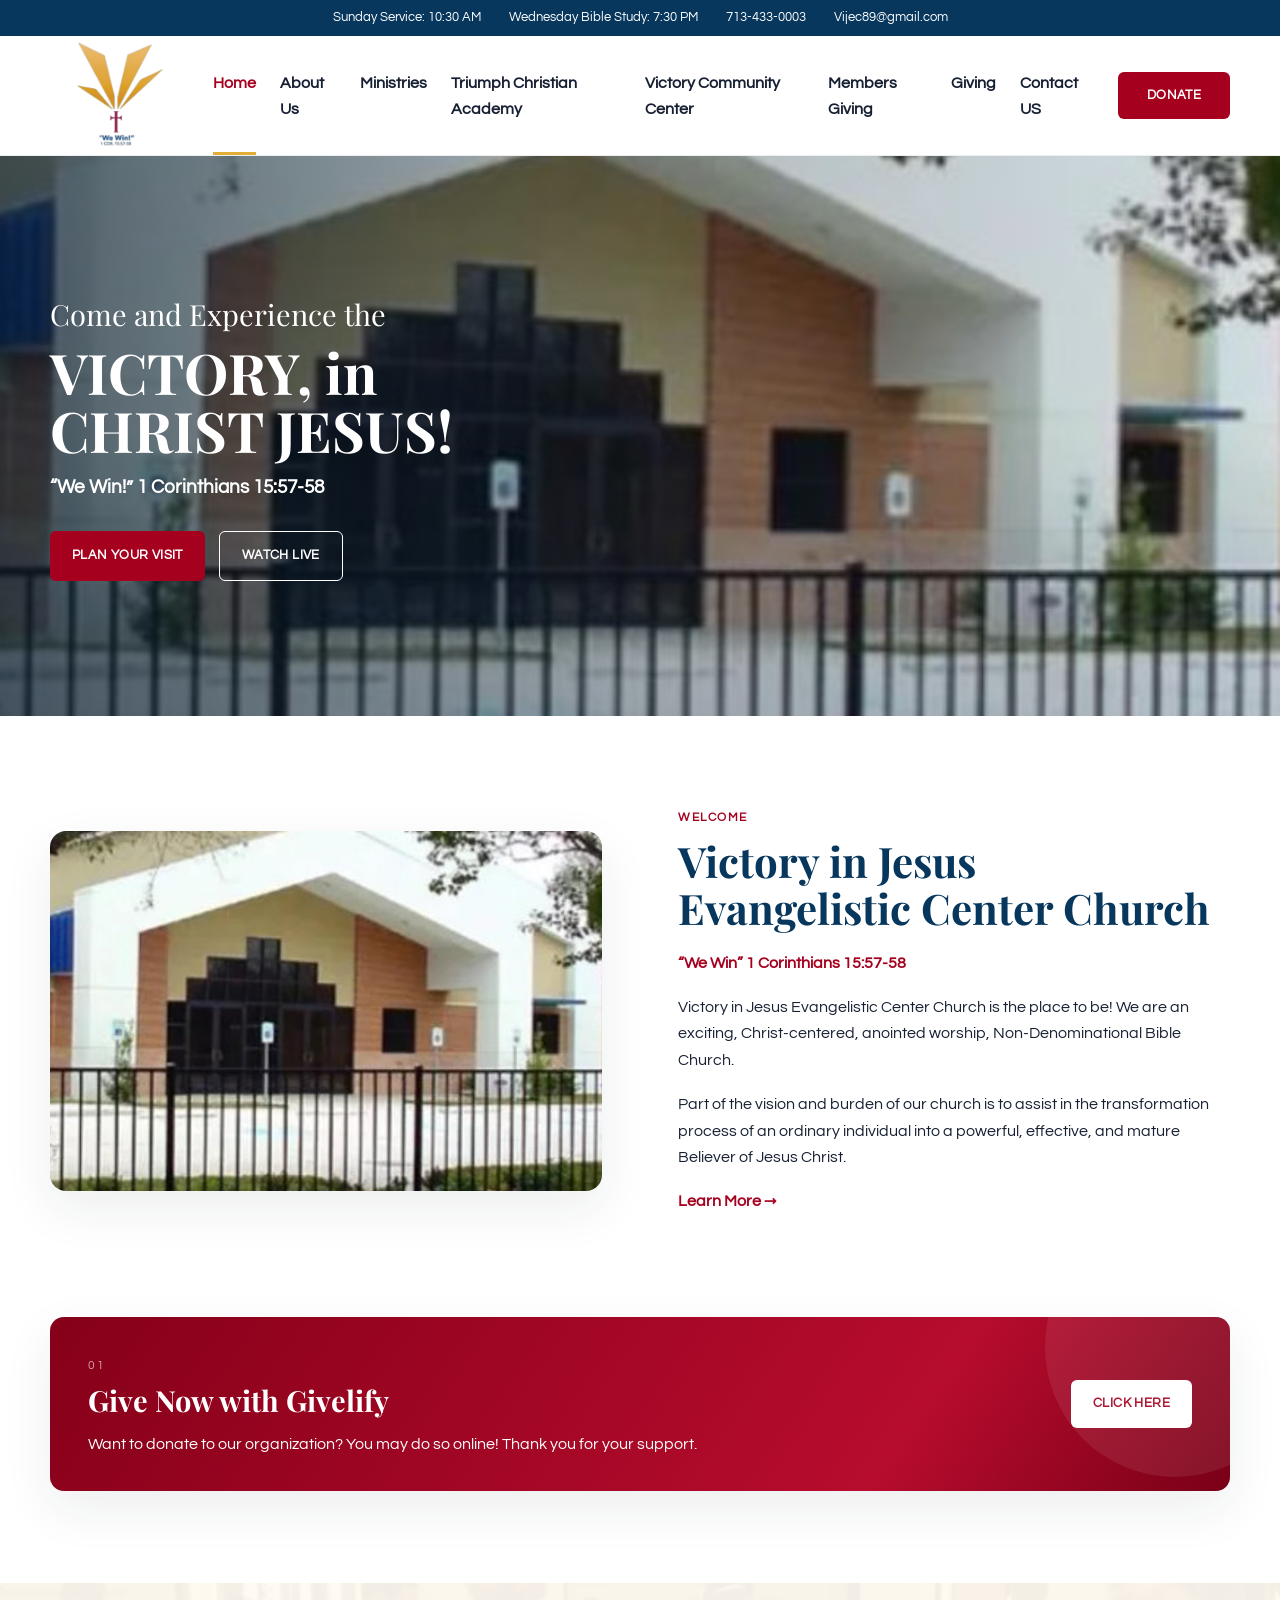
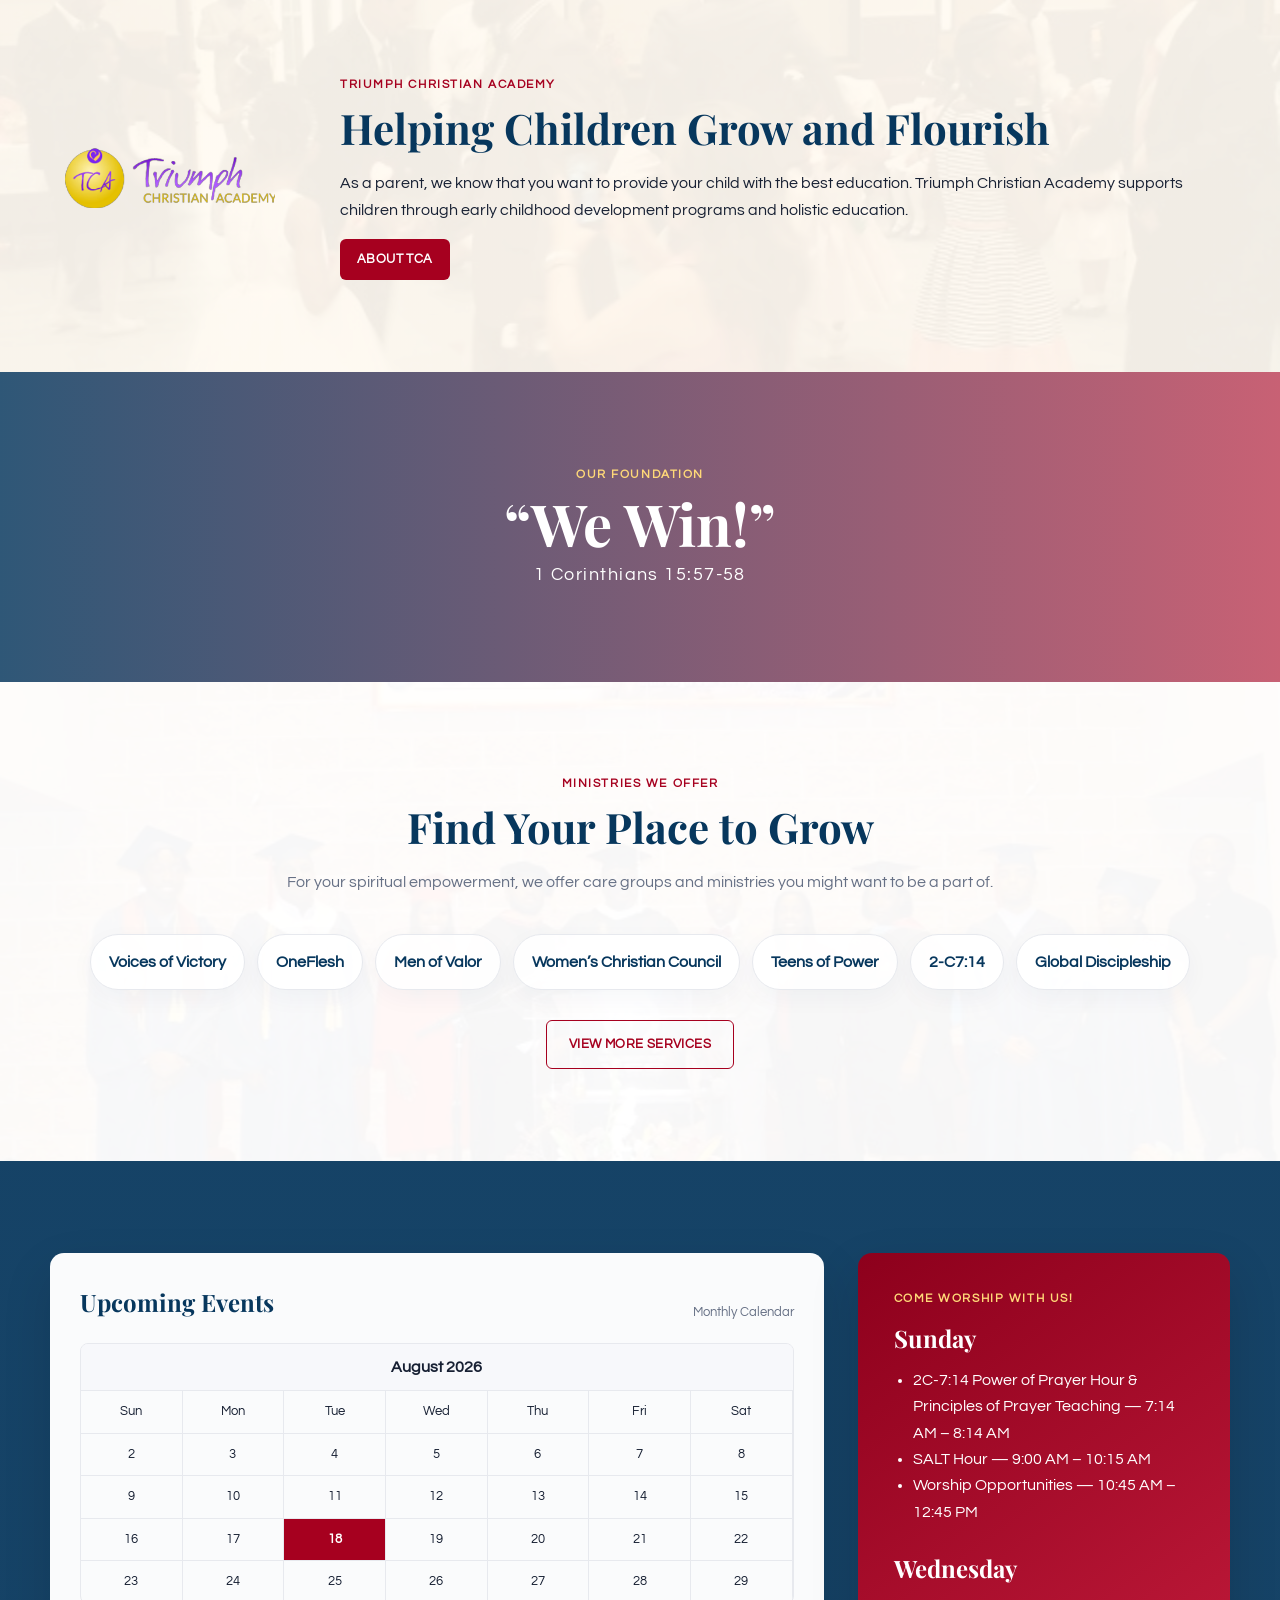
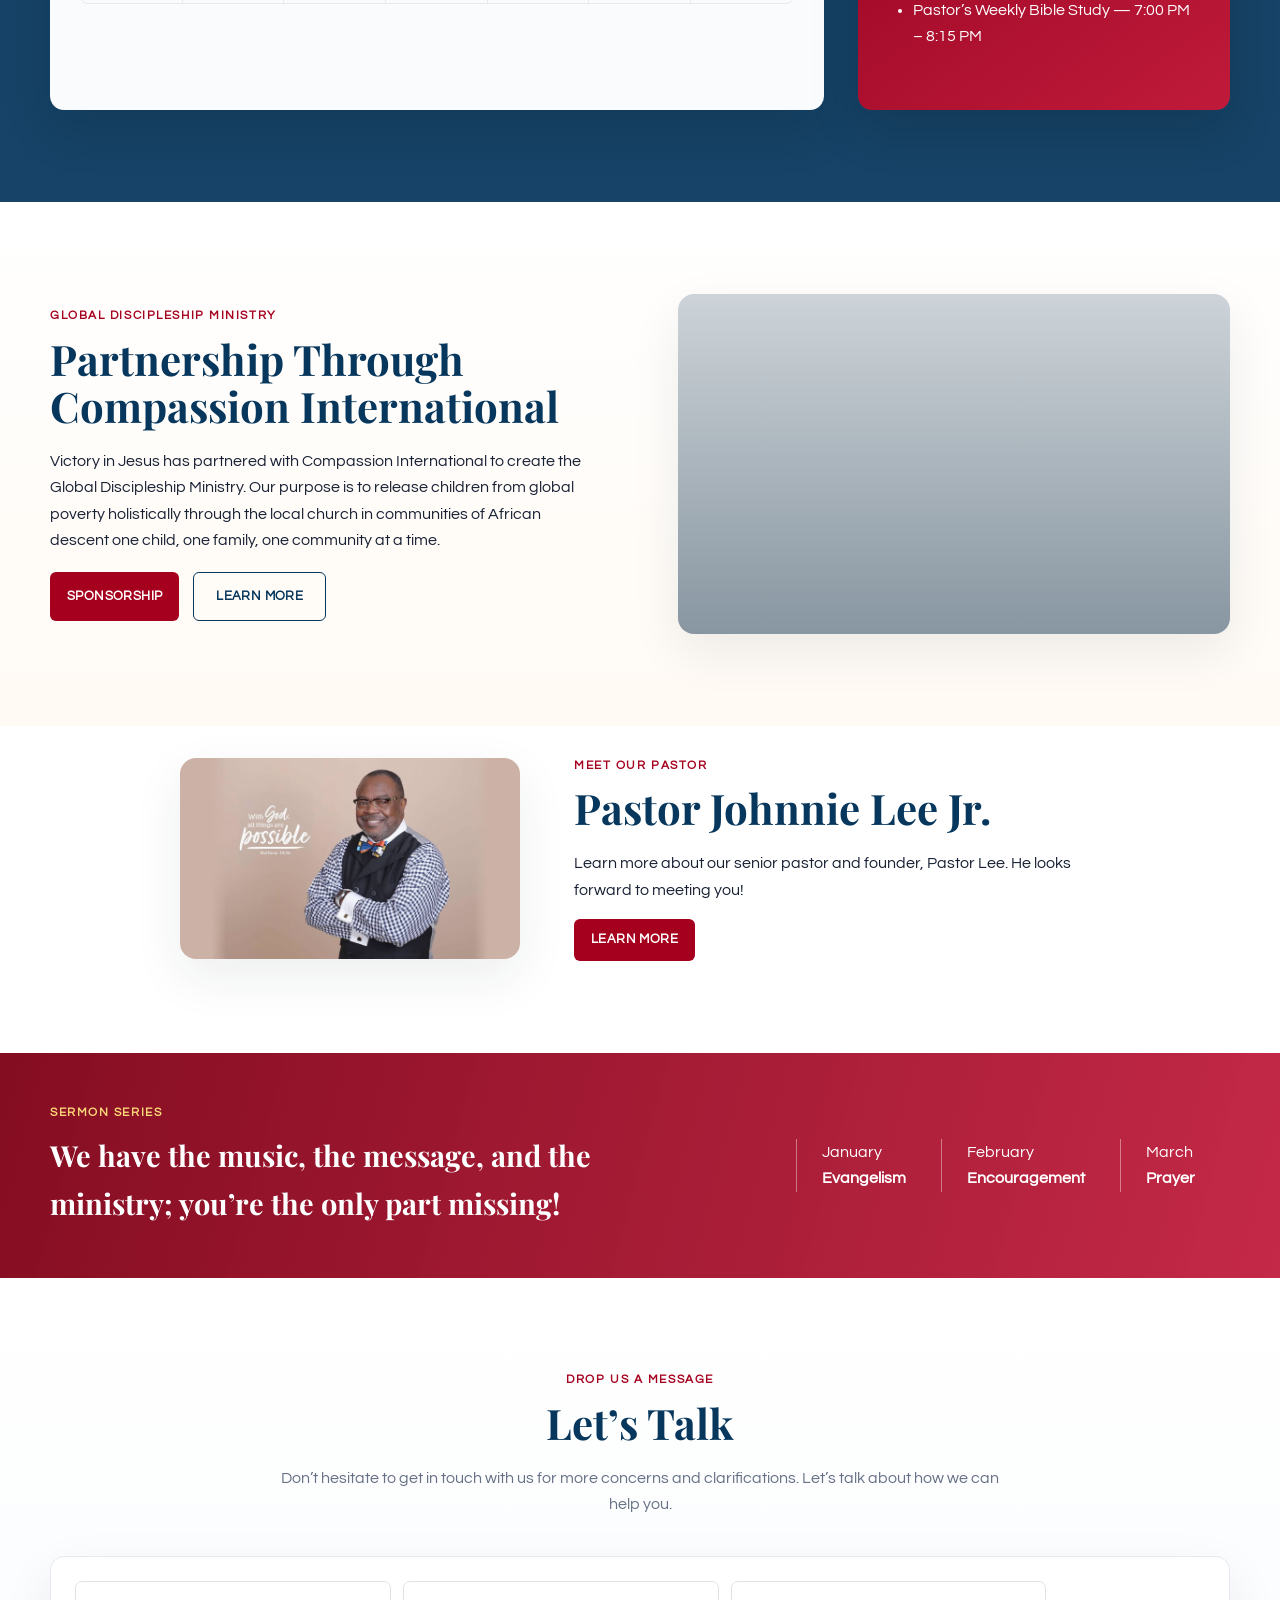
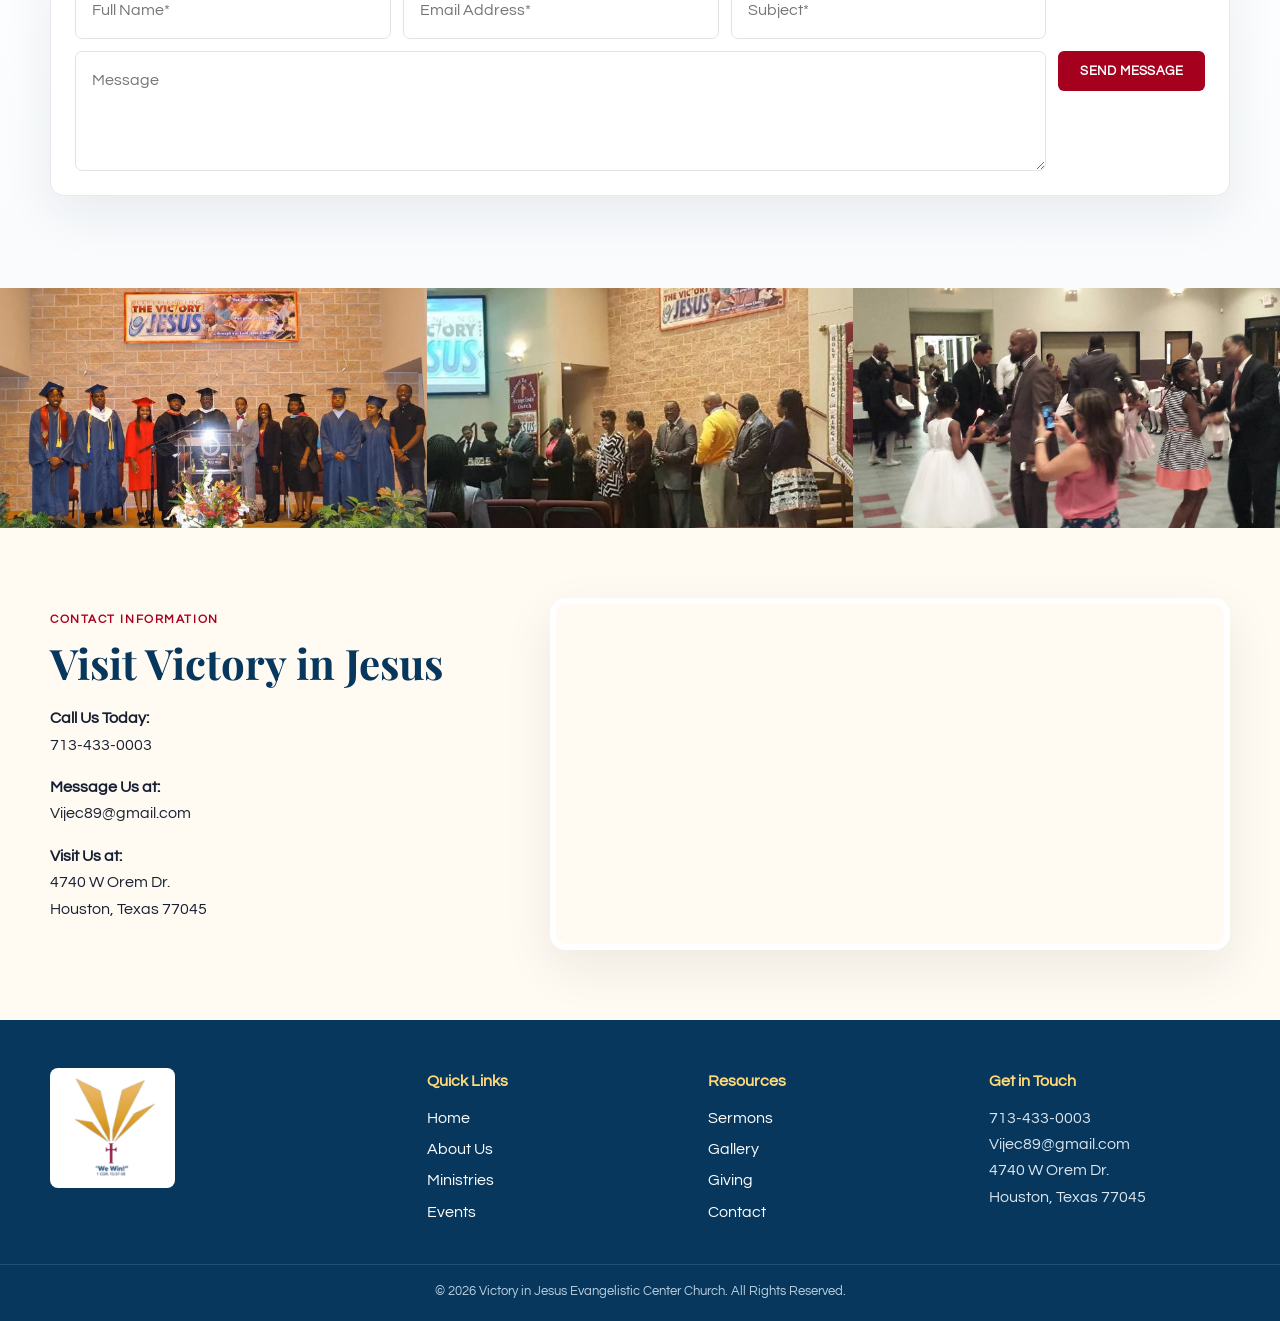
==== commit 9b4be1ad: "Update navigation menu and simplify Dominican video placeholder" ====
--- a/index.html
+++ b/index.html
@@ -21,13 +21,13 @@
       <a class="brand" href="#home"><img src="assets/logo.png" alt="Victory in Jesus Evangelistic Center Church logo" /></a>
       <nav class="main-nav">
         <a href="#home" class="active">Home</a>
-        <a href="#about">About Us</a>
-        <a href="#ministries">Ministries</a>
-        <a href="#events">Events</a>
-        <a href="#sermons">Sermons</a>
-        <a href="#gallery">Gallery</a>
-        <a href="#donation">Donation</a>
-        <a href="#contact">Contact</a>
+        <a href="">About Us</a>
+        <a href="">Ministries</a>
+        <a href="">Triumph Christian Academy</a>
+        <a href="">Victory Community Center</a>
+        <a href="">Members Giving</a>
+        <a href="">Giving</a>
+        <a href="">Contact US</a>
       </nav>
       <a class="btn btn-donate" href="#donation">Donate</a>
     </div>
@@ -151,7 +151,7 @@
           <p>Victory in Jesus has partnered with Compassion International to create the Global Discipleship Ministry. Our purpose is to release children from global poverty holistically through the local church in communities of African descent one child, one family, one community at a time.</p>
           <div class="actions"><a class="btn btn-small" href="#">Sponsorship</a><a class="btn btn-outline" href="#">Learn More</a></div>
         </div>
-        <div class="video-placeholder"><video class="dominican-video" autoplay muted loop playsinline src="assets/dominican.mp4"></video><span>Dominican Republic<br/>Vision Trip</span><button class="play small">▶</button></div>
+        <div class="video-placeholder"><video class="dominican-video" autoplay muted loop playsinline src="assets/dominican.mp4"></video></div>
 
       </div>
     </section>
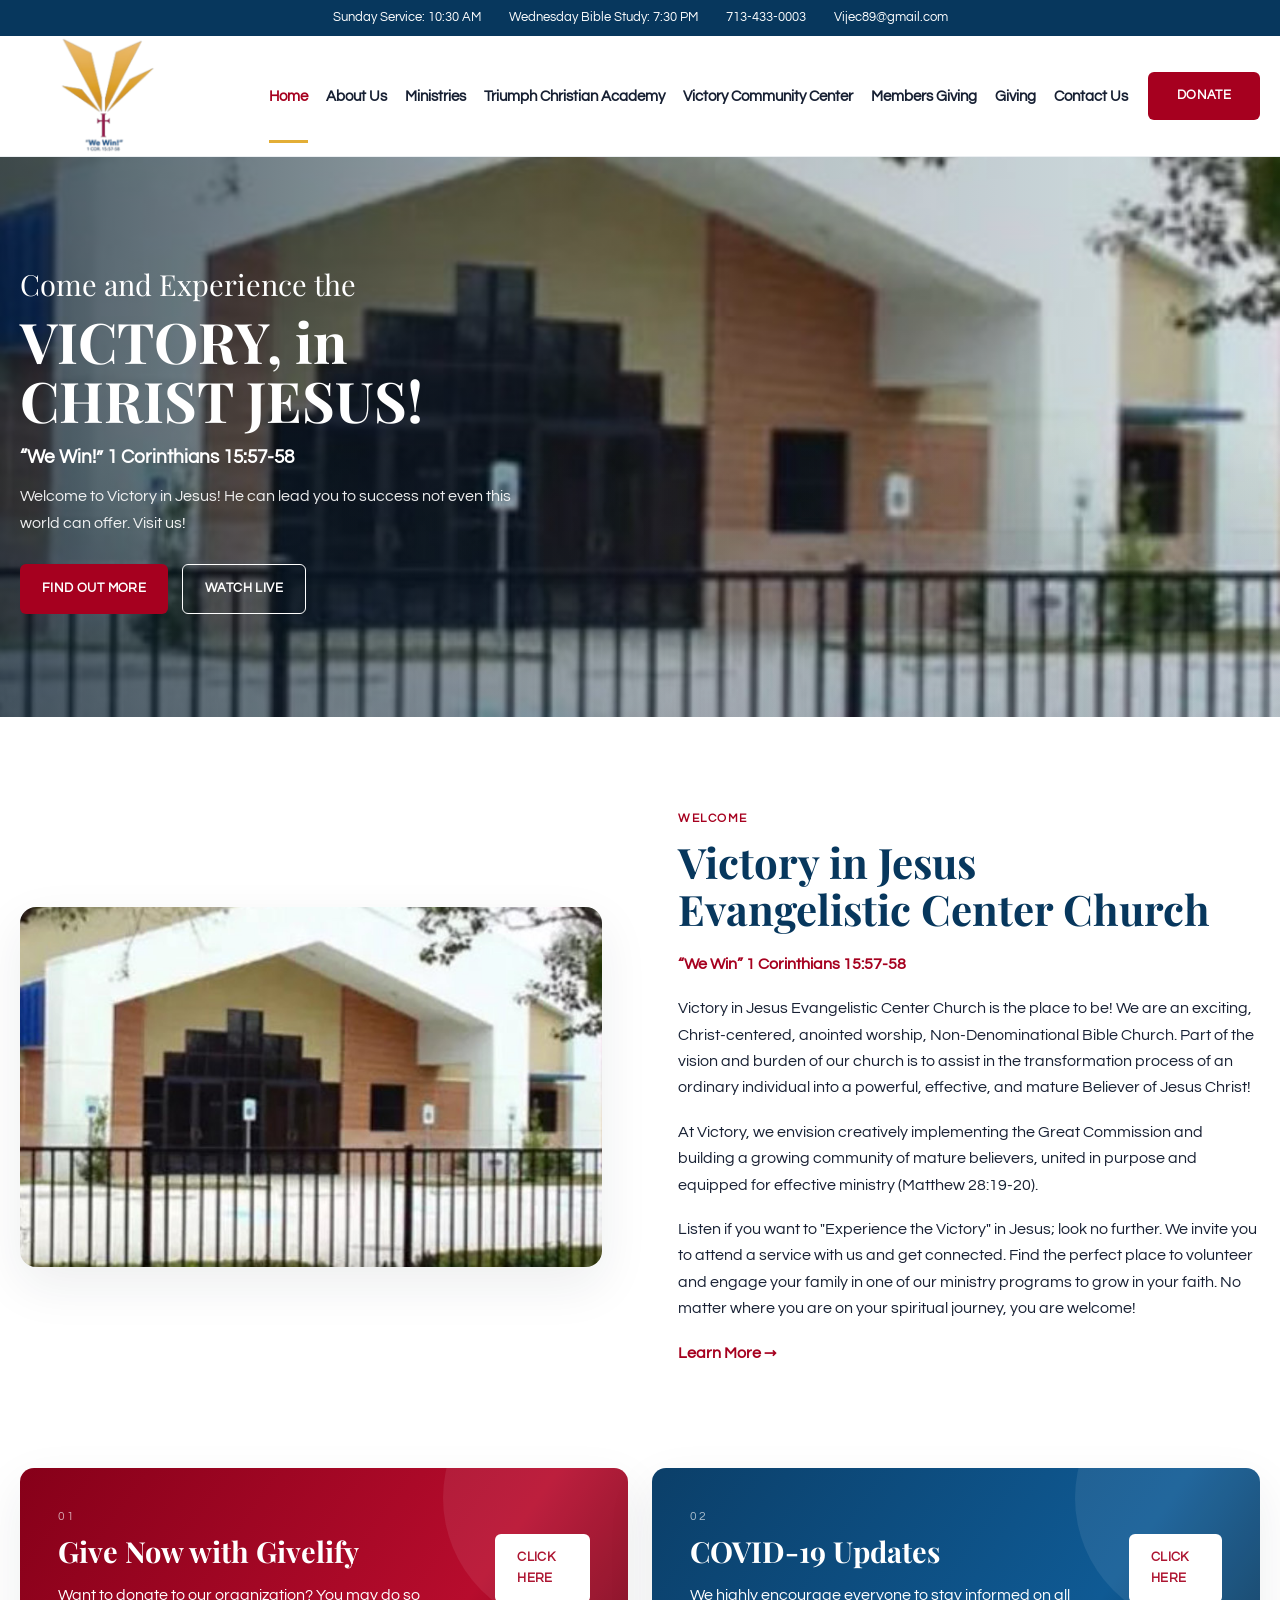
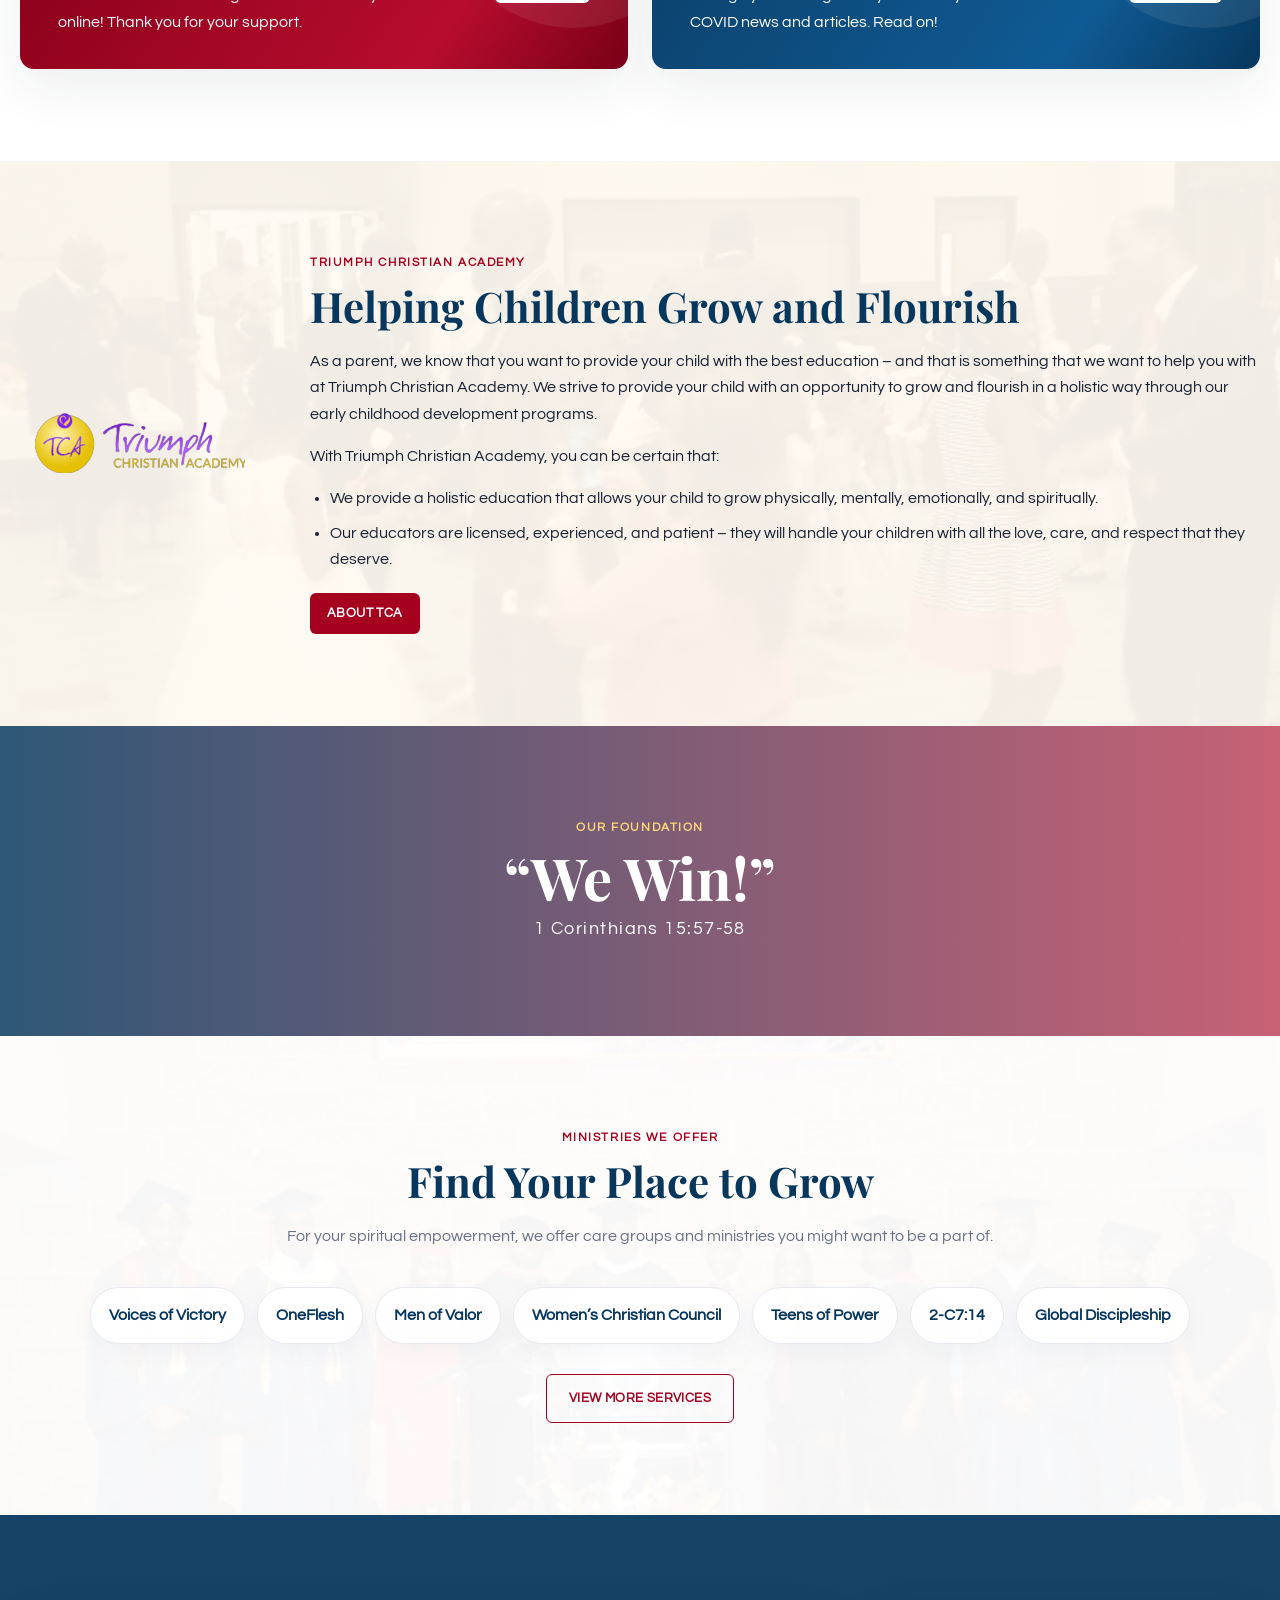
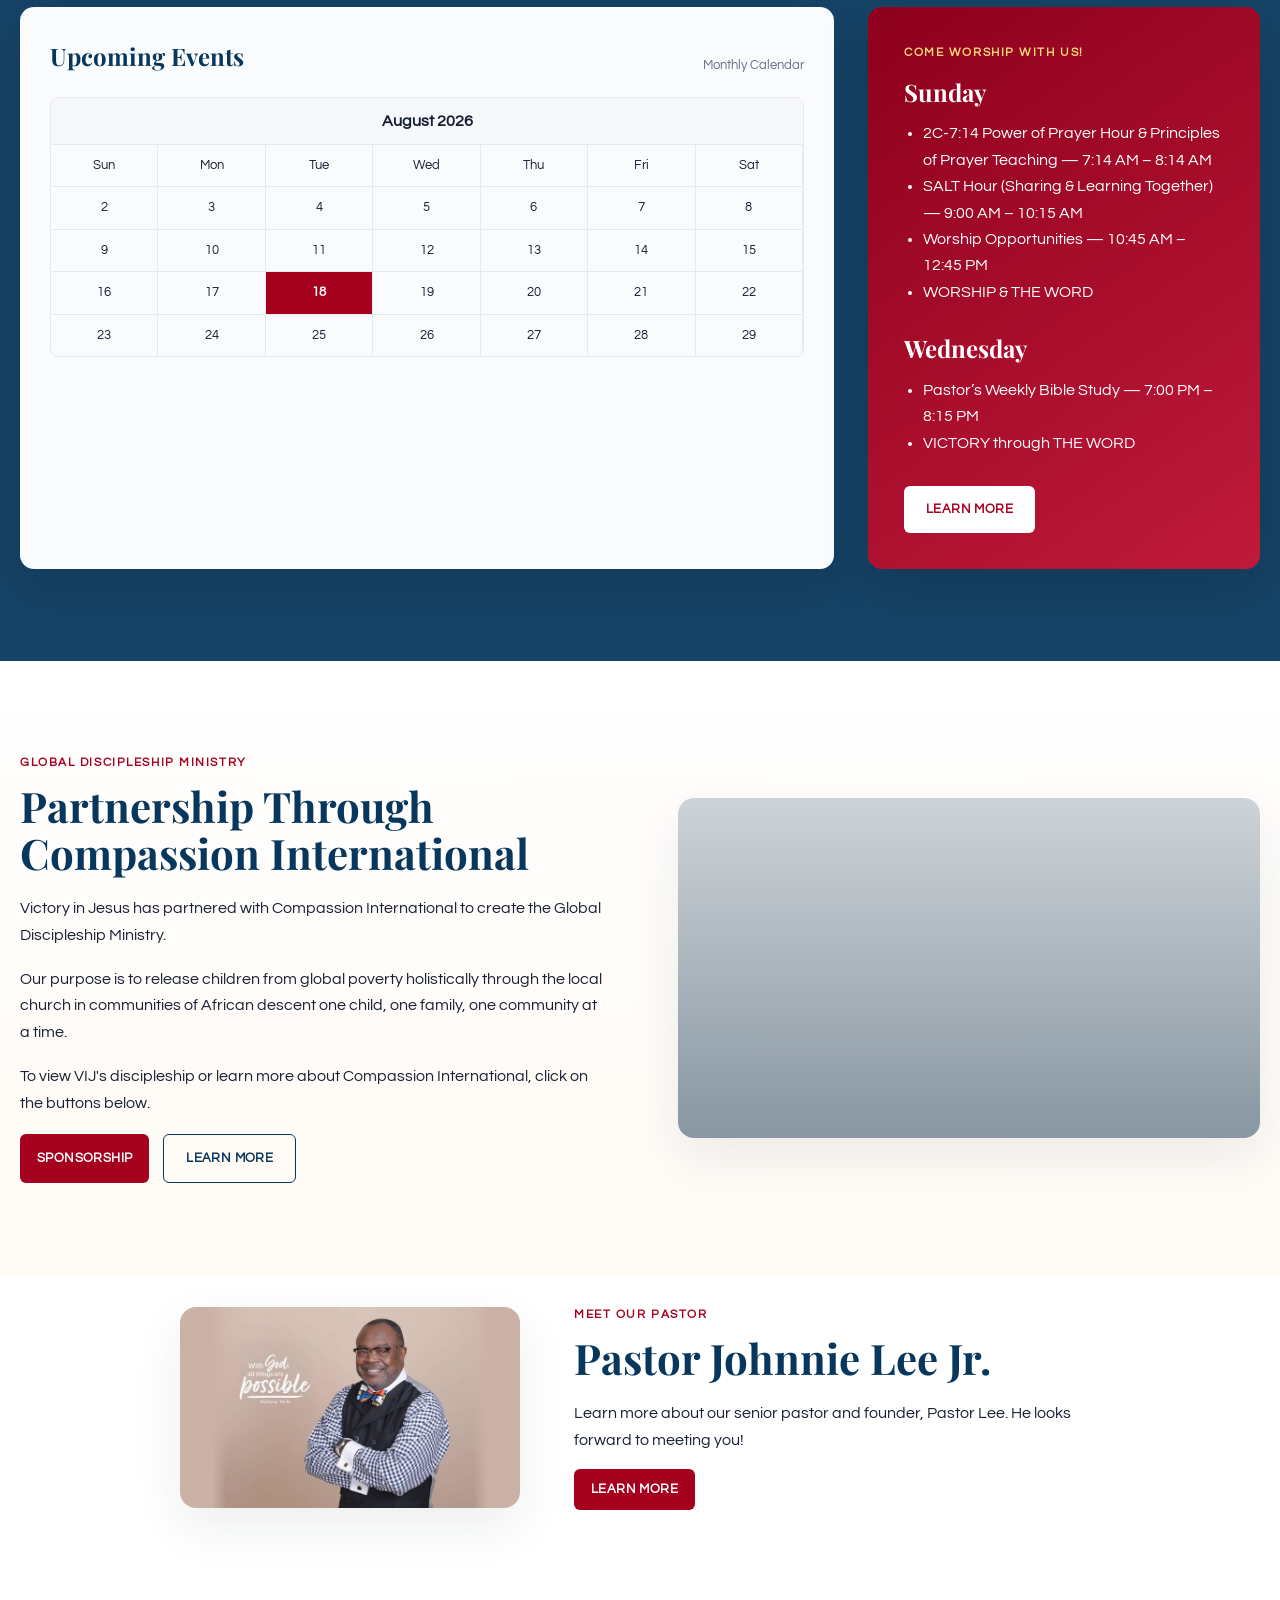
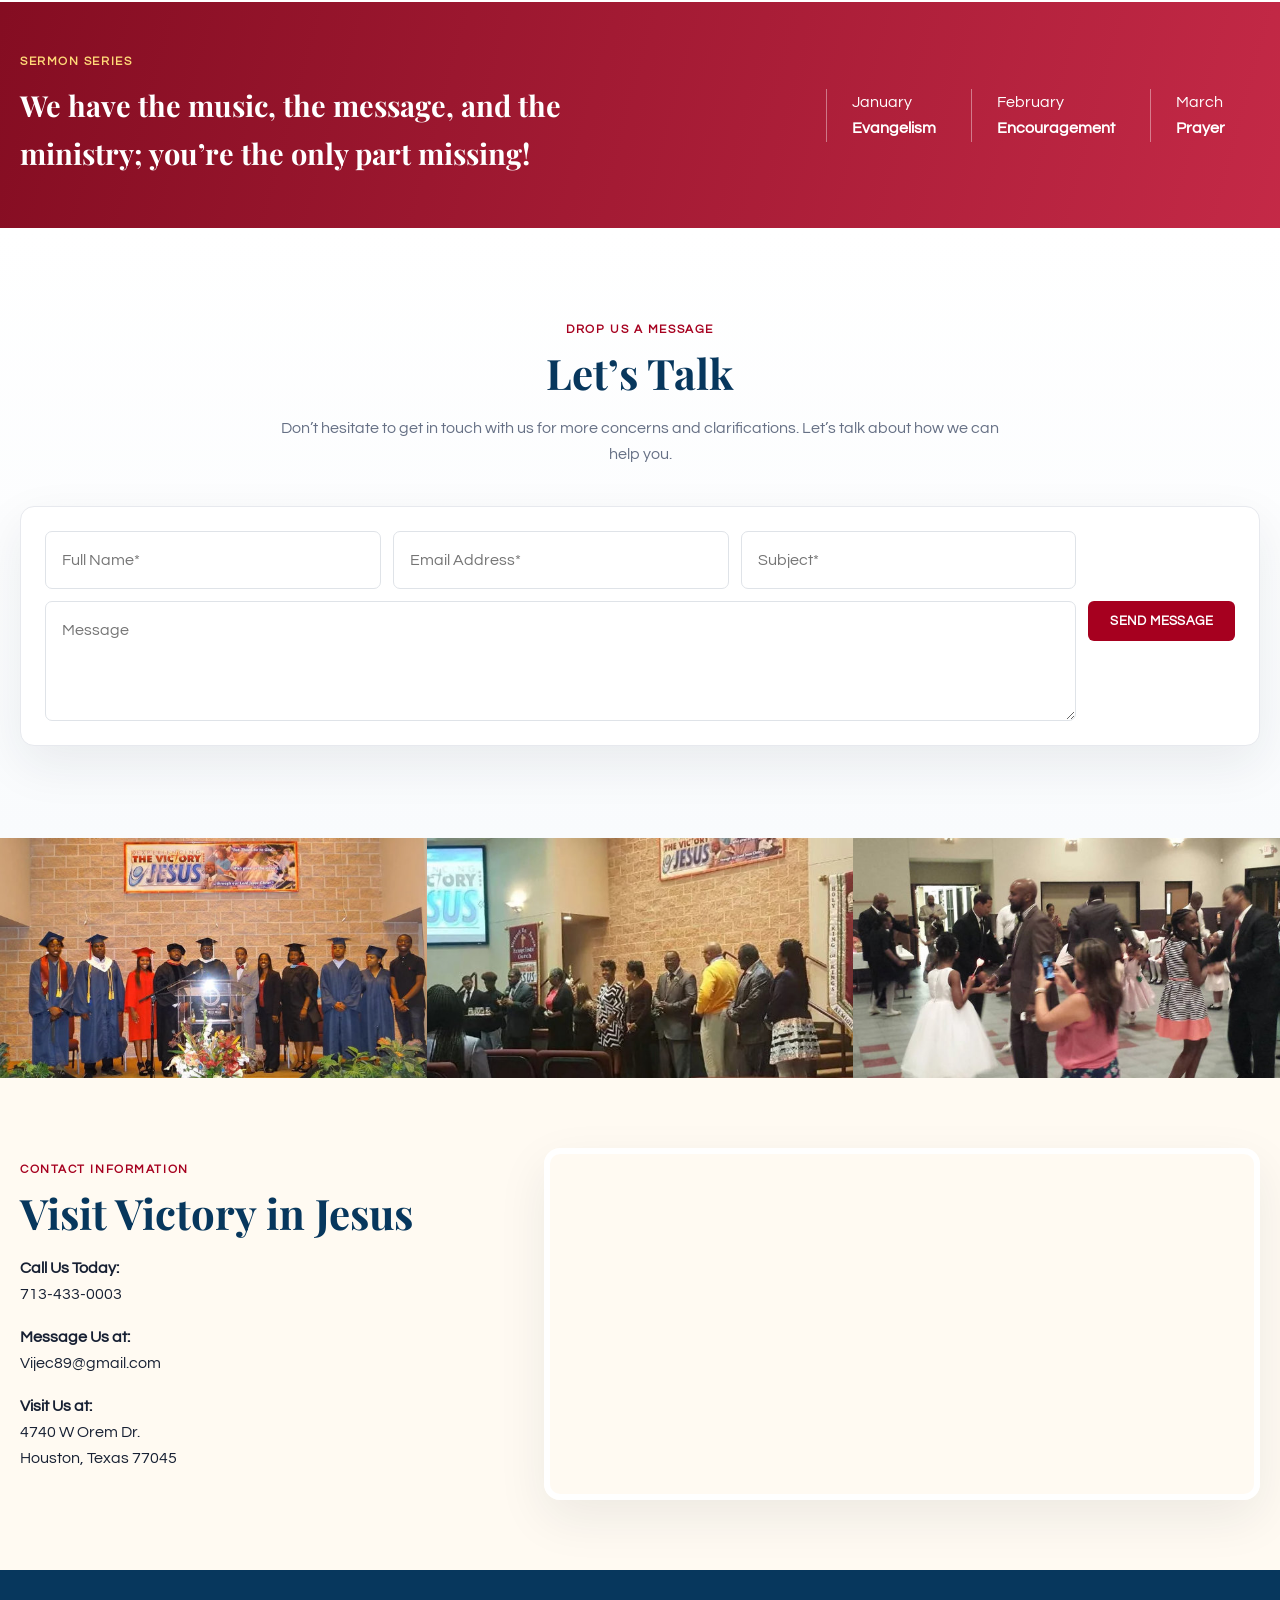
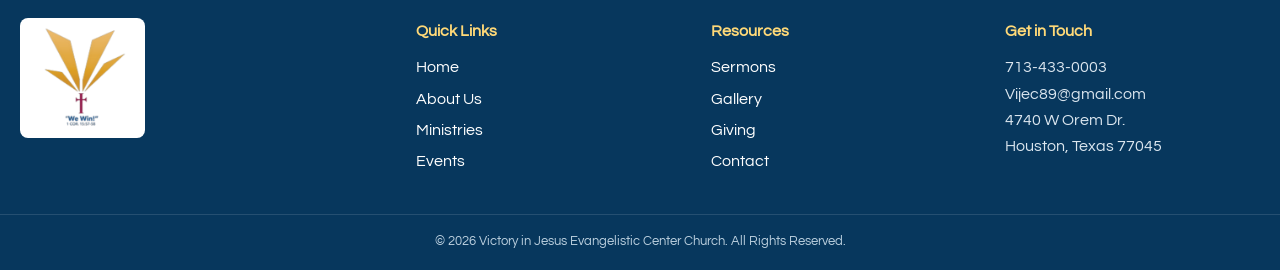
==== commit 782fb7fd: "Redesign based on current vccenter.org site: update content, improve nav, enlarge logo" ====
--- a/index.html
+++ b/index.html
@@ -4,6 +4,7 @@
   <meta charset="UTF-8" />
   <meta name="viewport" content="width=device-width, initial-scale=1.0" />
   <title>Victory in Jesus Evangelistic Center Church</title>
+  <meta name="description" content="Victory in Jesus Evangelistic Center Church offers spiritual connectedness in all our worship services. Join us as we praise and glorify the Lord." />
   <link rel="stylesheet" href="style.css" />
 </head>
 <body>
@@ -21,13 +22,13 @@
       <a class="brand" href="#home"><img src="assets/logo.png" alt="Victory in Jesus Evangelistic Center Church logo" /></a>
       <nav class="main-nav">
         <a href="#home" class="active">Home</a>
-        <a href="">About Us</a>
-        <a href="">Ministries</a>
-        <a href="">Triumph Christian Academy</a>
-        <a href="">Victory Community Center</a>
-        <a href="">Members Giving</a>
-        <a href="">Giving</a>
-        <a href="">Contact US</a>
+        <a href="#about">About Us</a>
+        <a href="#ministries">Ministries</a>
+        <a href="https://www.triumphchristianacademy.org/" target="_blank" rel="noopener">Triumph Christian Academy</a>
+        <a href="#community">Victory Community Center</a>
+        <a href="https://www.eservicepayments.com/cgi-bin/Vanco_ver3.vps?appver3=Fi1giPL8kwX_Oe1AO50jRn6QIRr09kpS1Me50FRWV3vHO3iVYxvvxhHjRfLOeq662EvVVAEjqawDomKT1pbouVjZ_iTML1SszO93DL1hI_k=" target="_blank" rel="noopener">Members Giving</a>
+        <a href="#donation">Giving</a>
+        <a href="#contact">Contact Us</a>
       </nav>
       <a class="btn btn-donate" href="#donation">Donate</a>
     </div>
@@ -45,8 +46,9 @@
         <p class="eyebrow">Come and Experience the</p>
         <h1>VICTORY, in CHRIST JESUS!</h1>
         <p class="scripture">“We Win!” 1 Corinthians 15:57-58</p>
+        <p class="hero-sub">Welcome to Victory in Jesus! He can lead you to success not even this world can offer. Visit us!</p>
         <div class="actions">
-          <a class="btn" href="#events">Plan Your Visit</a>
+          <a class="btn" href="#about">Find Out More</a>
           <a class="btn btn-outline" href="#sermons">Watch Live</a>
         </div>
       </div>
@@ -59,9 +61,10 @@
           <span class="section-kicker">Welcome</span>
           <h2>Victory in Jesus Evangelistic Center Church</h2>
           <p class="lead">“We Win” 1 Corinthians 15:57-58</p>
-          <p>Victory in Jesus Evangelistic Center Church is the place to be! We are an exciting, Christ-centered, anointed worship, Non-Denominational Bible Church.</p>
-          <p>Part of the vision and burden of our church is to assist in the transformation process of an ordinary individual into a powerful, effective, and mature Believer of Jesus Christ.</p>
-          <a class="text-link" href="#">Learn More →</a>
+          <p>Victory in Jesus Evangelistic Center Church is the place to be! We are an exciting, Christ-centered, anointed worship, Non-Denominational Bible Church. Part of the vision and burden of our church is to assist in the transformation process of an ordinary individual into a powerful, effective, and mature Believer of Jesus Christ!</p>
+          <p>At Victory, we envision creatively implementing the Great Commission and building a growing community of mature believers, united in purpose and equipped for effective ministry (Matthew 28:19-20).</p>
+          <p>Listen if you want to "Experience the Victory" in Jesus; look no further. We invite you to attend a service with us and get connected. Find the perfect place to volunteer and engage your family in one of our ministry programs to grow in your faith. No matter where you are on your spiritual journey, you are welcome!</p>
+          <a class="text-link" href="#ministries">Learn More →</a>
         </div>
       </div>
     </section>
@@ -74,7 +77,15 @@
             <h3>Give Now with Givelify</h3>
             <p>Want to donate to our organization? You may do so online! Thank you for your support.</p>
           </div>
-          <a class="btn btn-light" href="https://www.givelify.com/">Click Here</a>
+          <a class="btn btn-light" href="https://www.givelify.com/donate/victory-in-jesus-evangelistic-center-church-houston-tx-2j7wy5MjAzMTk=/donation/amount" target="_blank" rel="noopener">Click Here</a>
+        </article>
+        <article class="feature-card covid-card">
+          <div>
+            <span class="feature-number">02</span>
+            <h3>COVID-19 Updates</h3>
+            <p>We highly encourage everyone to stay informed on all COVID news and articles. Read on!</p>
+          </div>
+          <a class="btn btn-light" href="https://www.cdc.gov/coronavirus/2019-ncov/" target="_blank" rel="noopener">Click Here</a>
         </article>
       </div>
     </section>
@@ -85,8 +96,13 @@
         <div>
           <span class="section-kicker">Triumph Christian Academy</span>
           <h2>Helping Children Grow and Flourish</h2>
-          <p>As a parent, we know that you want to provide your child with the best education. Triumph Christian Academy supports children through early childhood development programs and holistic education.</p>
-          <a class="btn btn-small" href="https://www.triumphchristianacademy.org/">About TCA</a>
+          <p>As a parent, we know that you want to provide your child with the best education – and that is something that we want to help you with at Triumph Christian Academy. We strive to provide your child with an opportunity to grow and flourish in a holistic way through our early childhood development programs.</p>
+          <p>With Triumph Christian Academy, you can be certain that:</p>
+          <ul class="tca-list">
+            <li>We provide a holistic education that allows your child to grow physically, mentally, emotionally, and spiritually.</li>
+            <li>Our educators are licensed, experienced, and patient – they will handle your children with all the love, care, and respect that they deserve.</li>
+          </ul>
+          <a class="btn btn-small" href="https://www.triumphchristianacademy.org/" target="_blank" rel="noopener">About TCA</a>
         </div>
       </div>
     </section>
@@ -110,7 +126,7 @@
         <div class="ministry-pills">
           <span>Voices of Victory</span><span>OneFlesh</span><span>Men of Valor</span><span>Women’s Christian Council</span><span>Teens of Power</span><span>2-C7:14</span><span>Global Discipleship</span>
         </div>
-        <div class="centered"><a class="btn btn-outline-burgundy" href="#">View More Services</a></div>
+        <div class="centered"><a class="btn btn-outline-burgundy" href="#ministries">View More Services</a></div>
       </div>
     </section>
 
@@ -134,11 +150,16 @@
           <h2>Sunday</h2>
           <ul>
             <li>2C-7:14 Power of Prayer Hour & Principles of Prayer Teaching — 7:14 AM – 8:14 AM</li>
-            <li>SALT Hour — 9:00 AM – 10:15 AM</li>
+            <li>SALT Hour (Sharing & Learning Together) — 9:00 AM – 10:15 AM</li>
             <li>Worship Opportunities — 10:45 AM – 12:45 PM</li>
+            <li>WORSHIP & THE WORD</li>
           </ul>
           <h2>Wednesday</h2>
-          <ul><li>Pastor’s Weekly Bible Study — 7:00 PM – 8:15 PM</li></ul>
+          <ul>
+            <li>Pastor’s Weekly Bible Study — 7:00 PM – 8:15 PM</li>
+            <li>VICTORY through THE WORD</li>
+          </ul>
+          <a class="btn btn-light" href="#contact">Learn More</a>
         </div>
       </div>
     </section>
@@ -148,11 +169,15 @@
         <div class="content-block">
           <span class="section-kicker">Global Discipleship Ministry</span>
           <h2>Partnership Through Compassion International</h2>
-          <p>Victory in Jesus has partnered with Compassion International to create the Global Discipleship Ministry. Our purpose is to release children from global poverty holistically through the local church in communities of African descent one child, one family, one community at a time.</p>
-          <div class="actions"><a class="btn btn-small" href="#">Sponsorship</a><a class="btn btn-outline" href="#">Learn More</a></div>
+          <p>Victory in Jesus has partnered with Compassion International to create the Global Discipleship Ministry.</p>
+          <p>Our purpose is to release children from global poverty holistically through the local church in communities of African descent one child, one family, one community at a time.</p>
+          <p>To view VIJ's discipleship or learn more about Compassion International, click on the buttons below.</p>
+          <div class="actions">
+            <a class="btn btn-small" href="http://forms.compassion.com/churches/victoryinjesusevangelisticcenter" target="_blank" rel="noopener">Sponsorship</a>
+            <a class="btn btn-outline" href="https://www.compassion.com/church-engagement/" target="_blank" rel="noopener">Learn More</a>
+          </div>
         </div>
         <div class="video-placeholder"><video class="dominican-video" autoplay muted loop playsinline src="assets/dominican.mp4"></video></div>
-
       </div>
     </section>
 
@@ -163,7 +188,7 @@
           <span class="section-kicker">Meet Our Pastor</span>
           <h2>Pastor Johnnie Lee Jr.</h2>
           <p>Learn more about our senior pastor and founder, Pastor Lee. He looks forward to meeting you!</p>
-          <a class="btn btn-small" href="#">Learn More</a>
+          <a class="btn btn-small" href="#about">Learn More</a>
         </div>
       </div>
     </section>
@@ -192,7 +217,7 @@
       <div class="gallery-row"><img src="assets/gallery1.jpg" alt="Church community"/><img src="assets/gallery2.jpg" alt="Church service"/><img src="assets/gallery3.jpg" alt="Church fellowship"/></div>
     </section>
 
-    <section class="location-section reveal">
+    <section class="location-section reveal" id="community">
       <div class="container location-grid">
         <div>
           <span class="section-kicker">Contact Information</span>
--- a/style.css
+++ b/style.css
@@ -1,7 +1,7 @@
 @import url('https://fonts.googleapis.com/css2?family=Playfair+Display:wght@500;600;700;800&family=Questrial&display=swap');
 
 :root{--navy:#0b3f69;--deep:#07375d;--burgundy:#a6001f;--gold:#e3ae36;--ink:#172033;--muted:#667085;--cream:#fffaf2;--line:#e7e9ee;--white:#fff;--shadow:0 18px 50px rgba(23,32,51,.08);--shadow-hover:0 24px 60px rgba(23,32,51,.14)}
-*{box-sizing:border-box}html{scroll-behavior:smooth}body{margin:0;font-family:'Questrial',sans-serif;color:var(--ink);background:#fff;line-height:1.65;overflow-x:hidden}img{max-width:100%;display:block}a{text-decoration:none;color:inherit}button,input,textarea{font-family:inherit}.container{width:min(1180px,calc(100% - 40px));margin:auto}
+*{box-sizing:border-box}html{scroll-behavior:smooth}body{margin:0;font-family:'Questrial',sans-serif;color:var(--ink);background:#fff;line-height:1.65;overflow-x:hidden}img{max-width:100%;display:block}a{text-decoration:none;color:inherit}button,input,textarea{font-family:inherit}.container{width:min(1280px,calc(100% - 40px));margin:auto}
 .hero .eyebrow,
 .hero h1,
 .content-block h2,
@@ -15,17 +15,16 @@
 .video-placeholder,
 .sermon-inner h2,
 .parallax-content h2 {font-family:'Playfair Display',serif}.section-kicker,.scripture,.lead{font-family:'Questrial',sans-serif}
-.topbar{background:var(--deep);color:#fff;font-size:13px}.topbar-inner{display:flex;gap:28px;justify-content:center;align-items:center;min-height:36px;flex-wrap:wrap}.site-header{background:rgba(255,255,255,.94);position:sticky;top:0;z-index:20;border-bottom:1px solid rgba(10,57,97,.08);backdrop-filter:blur(14px);-webkit-backdrop-filter:blur(14px);transition:box-shadow .25s ease}.site-header:hover{box-shadow:0 10px 30px rgba(7,55,93,.07)}.nav-wrap{display:flex;align-items:center;gap:28px;min-height:92px}.brand img{width:150px;height:110px;object-fit:contain}.main-nav{margin-left:auto;display:flex;gap:24px;font-size:16px;font-weight:700}.main-nav a{padding:34px 0 29px;border-bottom:3px solid transparent;transition:color .2s,border-color .2s,transform .2s}.main-nav a:hover,.main-nav .active{color:var(--burgundy);border-color:var(--gold)}.main-nav a:hover{transform:translateY(-2px)}
-.btn{display:inline-flex;align-items:center;justify-content:center;background:var(--burgundy);color:#fff;border:0;border-radius:6px;padding:13px 22px;font-size:13px;font-weight:800;text-transform:uppercase;letter-spacing:.03em;cursor:pointer;transition:transform .22s,box-shadow .22s,filter .22s}.btn:hover{filter:brightness(.97);transform:translateY(-2px);box-shadow:0 12px 24px rgba(166,0,31,.18)}.btn-donate{min-width:112px}.btn-outline{background:transparent;border:1px solid currentColor;color:var(--deep)}.btn-outline-burgundy{background:transparent;border:1px solid var(--burgundy);color:var(--burgundy)}.btn-light{background:#fff;color:var(--burgundy)}.btn-dark{background:var(--deep)}.btn-small{padding:10px 17px}
-.hero{position:relative;min-height:560px;display:grid;align-items:center;overflow:hidden}.hero-media{position:absolute;inset:0;background:#000}.hero-video,.hero-video-fallback{width:100%;height:100%;object-fit:cover;position:absolute;inset:0}.hero-video-fallback{background:url('assets/church.jpg') center/cover no-repeat;z-index:0}.hero-video{z-index:1}.hero-media:has(.hero-video source) .hero-video-fallback{display:none}.hero-media:after{content:"";position:absolute;inset:0;z-index:2;background:linear-gradient(90deg,rgba(5,24,40,.70),rgba(5,24,40,.28) 52%,rgba(5,24,40,.12)),linear-gradient(0deg,rgba(7,55,93,.16),transparent 50%)}.play{position:absolute;z-index:3;left:50%;top:50%;transform:translate(-50%,-50%);width:76px;height:76px;border-radius:50%;border:0;background:rgba(255,255,255,.92);color:var(--burgundy);font-size:27px;box-shadow:0 14px 40px rgba(0,0,0,.18)}.hero-copy{position:relative;z-index:4;color:#fff;max-width:650px;margin-left:max(20px,calc((100vw - 1180px)/2))}.hero .eyebrow{font-size:29px;margin:0 0 4px}.hero h1{font-size:56px;line-height:1.05;margin:0 0 12px;max-width:620px;text-wrap:balance}.scripture{font-size:19px;font-weight:700;margin:0 0 28px}.actions{display:flex;gap:14px;flex-wrap:wrap}.hero .btn-outline{color:#fff}
+.topbar{background:var(--deep);color:#fff;font-size:13px}.topbar-inner{display:flex;gap:28px;justify-content:center;align-items:center;min-height:36px;flex-wrap:wrap}.site-header{background:rgba(255,255,255,.94);position:sticky;top:0;z-index:20;border-bottom:1px solid rgba(10,57,97,.08);backdrop-filter:blur(14px);-webkit-backdrop-filter:blur(14px);transition:box-shadow .25s ease}.site-header:hover{box-shadow:0 10px 30px rgba(7,55,93,.07)}.nav-wrap{display:flex;align-items:center;gap:20px;min-height:96px}.brand{flex-shrink:0}.brand img{width:170px;height:120px;object-fit:contain}.main-nav{margin-left:auto;display:flex;gap:18px;font-size:15px;font-weight:700;white-space:nowrap}.main-nav a{padding:36px 0 30px;border-bottom:3px solid transparent;transition:color .2s,border-color .2s,transform .2s}.main-nav a:hover,.main-nav .active{color:var(--burgundy);border-color:var(--gold)}.main-nav a:hover{transform:translateY(-2px)}
+.btn{display:inline-flex;align-items:center;justify-content:center;background:var(--burgundy);color:#fff;border:0;border-radius:6px;padding:13px 22px;font-size:13px;font-weight:800;text-transform:uppercase;letter-spacing:.03em;cursor:pointer;transition:transform .22s,box-shadow .22s,filter .22s}.btn:hover{filter:brightness(.97);transform:translateY(-2px);box-shadow:0 12px 24px rgba(166,0,31,.18)}.btn-donate{min-width:112px;flex-shrink:0}.btn-outline{background:transparent;border:1px solid currentColor;color:var(--deep)}.btn-outline-burgundy{background:transparent;border:1px solid var(--burgundy);color:var(--burgundy)}.btn-light{background:#fff;color:var(--burgundy)}.btn-dark{background:var(--deep)}.btn-small{padding:10px 17px}
+.hero{position:relative;min-height:560px;display:grid;align-items:center;overflow:hidden}.hero-media{position:absolute;inset:0;background:#000}.hero-video,.hero-video-fallback{width:100%;height:100%;object-fit:cover;position:absolute;inset:0}.hero-video-fallback{background:url('assets/church.jpg') center/cover no-repeat;z-index:0}.hero-video{z-index:1}.hero-media:has(.hero-video source) .hero-video-fallback{display:none}.hero-media:after{content:"";position:absolute;inset:0;z-index:2;background:linear-gradient(90deg,rgba(5,24,40,.70),rgba(5,24,40,.28) 52%,rgba(5,24,40,.12)),linear-gradient(0deg,rgba(7,55,93,.16),transparent 50%)}.play{position:absolute;z-index:3;left:50%;top:50%;transform:translate(-50%,-50%);width:76px;height:76px;border-radius:50%;border:0;background:rgba(255,255,255,.92);color:var(--burgundy);font-size:27px;box-shadow:0 14px 40px rgba(0,0,0,.18)}.hero-copy{position:relative;z-index:4;color:#fff;max-width:650px;margin-left:max(20px,calc((100vw - 1280px)/2))}.hero .eyebrow{font-size:29px;margin:0 0 4px}.hero h1{font-size:56px;line-height:1.05;margin:0 0 12px;max-width:620px;text-wrap:balance}.scripture{font-size:19px;font-weight:700;margin:0 0 10px}.hero-sub{font-size:16px;margin:0 0 28px;max-width:520px;opacity:.92}.actions{display:flex;gap:14px;flex-wrap:wrap}.hero .btn-outline{color:#fff}
 .section{padding:92px 0}.split{display:grid;grid-template-columns:1fr 1fr;gap:76px;align-items:center}.image-card{border-radius:16px;overflow:hidden;box-shadow:var(--shadow);transition:transform .35s,box-shadow .35s}.image-card:hover{transform:translateY(-6px);box-shadow:var(--shadow-hover)}.image-card img{width:100%;height:360px;object-fit:cover;transition:transform .7s}.image-card:hover img{transform:scale(1.035)}.section-kicker{display:block;color:var(--burgundy);font-size:12px;font-weight:800;text-transform:uppercase;letter-spacing:.13em;margin-bottom:10px}.section-kicker.light{color:#ffd978}.content-block h2,.section-heading h2,.academy h2,.pastor-section h2,.location-section h2{font-size:42px;line-height:1.12;margin:0 0 18px;color:var(--deep);text-wrap:balance}.content-block p{margin:0 0 18px}.lead{font-weight:800;color:var(--burgundy)}.text-link{font-weight:800;color:var(--burgundy);display:inline-block;transition:transform .2s}.text-link:hover{transform:translateX(5px)}
-.feature-row{padding-top:10px}.giving-feature{display:block}.feature-card{display:flex;justify-content:space-between;align-items:center;gap:36px;padding:34px 38px;border-radius:14px;color:#fff;box-shadow:var(--shadow);overflow:hidden;position:relative}.feature-card:after{content:"";position:absolute;right:-75px;top:-100px;width:260px;height:260px;border-radius:50%;background:rgba(255,255,255,.08)}.feature-card h3{font-size:29px;margin:0 0 6px}.feature-card p{margin:0;max-width:680px}.feature-number{opacity:.65;font-size:12px;letter-spacing:.15em}.burgundy{background:linear-gradient(125deg,#860019,#b70c2d 72%,#790017)}
-.academy{position:relative;background:linear-gradient(rgba(255,250,242,.94),rgba(255,250,242,.94)),url('assets/gallery3.jpg') center/cover}.academy-grid{display:grid;grid-template-columns:240px 1fr;gap:50px;align-items:center}.tca-logo-wrap{display:flex;align-items:center;justify-content:center}.tca-logo-wrap img{width:210px;max-height:120px;object-fit:contain}.centered{text-align:center}
+.feature-row{padding-top:10px}.giving-feature{display:grid;grid-template-columns:1fr 1fr;gap:24px}.feature-card{display:flex;justify-content:space-between;align-items:center;gap:36px;padding:34px 38px;border-radius:14px;color:#fff;box-shadow:var(--shadow);overflow:hidden;position:relative}.feature-card:after{content:"";position:absolute;right:-75px;top:-100px;width:260px;height:260px;border-radius:50%;background:rgba(255,255,255,.08)}.feature-card h3{font-size:29px;margin:0 0 6px}.feature-card p{margin:0;max-width:680px}.feature-number{opacity:.65;font-size:12px;letter-spacing:.15em}.burgundy{background:linear-gradient(125deg,#860019,#b70c2d 72%,#790017)}.covid-card{background:linear-gradient(125deg,#0b3f69,#0f5a94 72%,#07375d)}
+.academy{position:relative;background:linear-gradient(rgba(255,250,242,.94),rgba(255,250,242,.94)),url('assets/gallery3.jpg') center/cover}.academy-grid{display:grid;grid-template-columns:240px 1fr;gap:50px;align-items:center}.tca-logo-wrap{display:flex;align-items:center;justify-content:center}.tca-logo-wrap img{width:210px;max-height:120px;object-fit:contain}.tca-list{margin:0 0 20px;padding-left:20px}.tca-list li{margin-bottom:8px}.centered{text-align:center}
 .parallax-band{min-height:310px;position:relative;display:grid;place-items:center;background-position:center;background-size:cover;background-repeat:no-repeat;background-attachment:fixed;overflow:hidden}.parallax-faith{background-image:url('assets/gallery2.jpg')}.parallax-overlay{position:absolute;inset:0;background:linear-gradient(90deg,rgba(7,55,93,.84),rgba(166,0,31,.62))}.parallax-content{position:relative;z-index:2;text-align:center;color:#fff;padding:50px 20px}.parallax-content h2{font-size:58px;line-height:1;margin:4px 0 8px}.parallax-content p{margin:0;font-size:18px;letter-spacing:.08em}
 .ministries{position:relative;background:#fff}.ministries:before{content:"";position:absolute;inset:0;background:url('assets/gallery1.jpg') center/cover no-repeat;opacity:.035;pointer-events:none}.ministries .container{position:relative}.section-heading{max-width:720px;margin:0 auto 38px}.section-heading p{color:var(--muted)}.ministry-pills{display:flex;justify-content:center;gap:12px;flex-wrap:wrap;margin-bottom:30px}.ministry-pills span{border:1px solid var(--line);padding:14px 18px;border-radius:999px;background:rgba(255,255,255,.94);font-weight:700;color:var(--deep);box-shadow:0 8px 25px rgba(10,57,97,.04);transition:transform .2s,border-color .2s,box-shadow .2s}.ministry-pills span:hover{transform:translateY(-3px);border-color:rgba(166,0,31,.3);box-shadow:0 14px 30px rgba(10,57,97,.08)}
-.blue-section{background:var(--deep);color:#fff}.events-section{position:relative;background:linear-gradient(rgba(7,55,93,.94),rgba(7,55,93,.94)),url('assets/gallery2.jpg') center/cover fixed}.event-grid{display:grid;grid-template-columns:1.35fr .65fr;gap:34px;align-items:stretch}.calendar-card,.worship-card{border-radius:14px}.calendar-card{background:rgba(255,255,255,.98);color:var(--ink);padding:30px;box-shadow:0 20px 50px rgba(0,0,0,.12)}.calendar-head{display:flex;justify-content:space-between;align-items:end;gap:20px}.calendar-head h2{color:var(--deep);margin:0}.calendar-head span{font-size:13px;color:var(--muted)}.calendar{margin-top:20px;border:1px solid var(--line);border-radius:8px;overflow:hidden}.calendar-title{text-align:center;font-weight:800;padding:10px;background:#f7f8fb}.calendar-weekdays,.calendar-days{display:grid;grid-template-columns:repeat(7,1fr)}.calendar-weekdays span,.calendar-days span{padding:10px;text-align:center;border-right:1px solid var(--line);border-top:1px solid var(--line);font-size:13px}.event-day{background:var(--burgundy);color:#fff;font-weight:800}.worship-card{background:linear-gradient(145deg,#8d001c,#c01a3a);padding:36px;box-shadow:0 20px 50px rgba(0,0,0,.14)}.worship-card h2{margin:10px 0 8px}.worship-card ul{padding-left:19px;margin:0 0 24px}
+.blue-section{background:var(--deep);color:#fff}.events-section{position:relative;background:linear-gradient(rgba(7,55,93,.94),rgba(7,55,93,.94)),url('assets/gallery2.jpg') center/cover fixed}.event-grid{display:grid;grid-template-columns:1.35fr .65fr;gap:34px;align-items:stretch}.calendar-card,.worship-card{border-radius:14px}.calendar-card{background:rgba(255,255,255,.98);color:var(--ink);padding:30px;box-shadow:0 20px 50px rgba(0,0,0,.12)}.calendar-head{display:flex;justify-content:space-between;align-items:end;gap:20px}.calendar-head h2{color:var(--deep);margin:0}.calendar-head span{font-size:13px;color:var(--muted)}.calendar{margin-top:20px;border:1px solid var(--line);border-radius:8px;overflow:hidden}.calendar-title{text-align:center;font-weight:800;padding:10px;background:#f7f8fb}.calendar-weekdays,.calendar-days{display:grid;grid-template-columns:repeat(7,1fr)}.calendar-weekdays span,.calendar-days span{padding:10px;text-align:center;border-right:1px solid var(--line);border-top:1px solid var(--line);font-size:13px}.event-day{background:var(--burgundy);color:#fff;font-weight:800}.worship-card{background:linear-gradient(145deg,#8d001c,#c01a3a);padding:36px;box-shadow:0 20px 50px rgba(0,0,0,.14)}.worship-card h2{margin:10px 0 8px}.worship-card ul{padding-left:19px;margin:0 0 24px}.worship-card .btn{margin-top:6px}
 .discipleship{background:linear-gradient(180deg,#fff,#fffaf4)}.video-placeholder{min-height:340px;border-radius:16px;background:linear-gradient(rgba(6,41,70,.20),rgba(6,41,70,.48)),url('assets/hero.jpg') center/cover;position:relative;display:grid;place-items:center;color:#fff;font-size:40px;text-align:center;font-weight:700;box-shadow:var(--shadow);transition:transform .35s,box-shadow .35s;overflow:hidden}.video-placeholder:hover{transform:translateY(-5px);box-shadow:var(--shadow-hover)}.dominican-video{position:absolute;inset:0;width:100%;height:100%;object-fit:cover;z-index:0}.video-placeholder span,.video-placeholder .play{position:relative;z-index:2}.play.small{width:58px;height:58px;font-size:20px;top:70%}
-
 .pastor-section{padding-top:30px}.pastor-grid{display:grid;grid-template-columns:340px 1fr;gap:54px;align-items:center;max-width:920px}.pastor-grid img{width:100%;border-radius:16px;box-shadow:var(--shadow);transition:transform .35s}.pastor-grid img:hover{transform:translateY(-5px)}
 .sermon-strip{background:linear-gradient(105deg,rgba(126,0,22,.95),rgba(191,23,55,.92)),url('assets/gallery1.jpg') center/cover fixed;color:#fff;padding:50px 0}.sermon-inner{display:flex;align-items:center;justify-content:space-between;gap:60px}.sermon-inner h2{font-size:29px;max-width:650px;margin:4px 0 0}.series-list{display:flex;gap:35px}.series-list span{padding-left:25px;border-left:1px solid rgba(255,255,255,.4);min-width:110px}
 .contact-section{background:linear-gradient(180deg,#fff,#f9fbfd)}.contact-form{display:grid;grid-template-columns:repeat(3,1fr) auto;gap:12px;align-items:start;background:#fff;padding:24px;border:1px solid var(--line);border-radius:14px;box-shadow:var(--shadow)}.contact-form input,.contact-form textarea{width:100%;padding:15px 16px;border:1px solid #dfe3e8;border-radius:7px;font:inherit;transition:border-color .2s,box-shadow .2s}.contact-form input:focus,.contact-form textarea:focus{outline:none;border-color:rgba(11,63,105,.55);box-shadow:0 0 0 4px rgba(11,63,105,.08)}.contact-form textarea{grid-column:1/4;min-height:120px;resize:vertical}.contact-form button{grid-column:4;grid-row:2}
@@ -34,5 +33,6 @@
 .footer{background:var(--deep);color:#fff;padding:48px 0 18px}.footer-grid{display:grid;grid-template-columns:1.4fr repeat(3,1fr);gap:40px}.footer-logo{width:125px;height:120px;object-fit:contain;background:#fff;border-radius:8px;padding:8px}.footer h4{color:#ffd978;margin:0 0 10px}.footer a{display:block;margin:5px 0;color:#fff;transition:color .2s,transform .2s}.footer a:hover{color:#ffd978;transform:translateX(4px)}.footer p{margin:0;color:#dbe6ef}.copyright{text-align:center;margin-top:34px;padding-top:16px;border-top:1px solid rgba(255,255,255,.12);font-size:13px;color:#bcd0df}
 .reveal{opacity:0;transform:translateY(28px);transition:opacity .75s ease,transform .75s cubic-bezier(.2,.7,.2,1)}.reveal.is-visible{opacity:1;transform:none}
 @media (prefers-reduced-motion:reduce){html{scroll-behavior:auto}*,*:before,*:after{animation:none!important;transition:none!important}.reveal{opacity:1;transform:none}.parallax-band,.events-section,.sermon-strip{background-attachment:scroll}}
-@media (max-width:980px){.main-nav{display:none}.nav-wrap{justify-content:space-between}.hero h1{font-size:44px}.split,.event-grid,.location-grid{grid-template-columns:1fr}.academy-grid{grid-template-columns:1fr;text-align:center}.tca-logo-wrap{margin:auto}.pastor-grid{grid-template-columns:1fr;max-width:680px}.sermon-inner{flex-direction:column;align-items:flex-start}.contact-form{grid-template-columns:1fr 1fr}.contact-form textarea{grid-column:1/3}.contact-form button{grid-column:1/3;grid-row:auto}.footer-grid{grid-template-columns:1fr 1fr}.gallery-row{height:190px}.parallax-band,.events-section,.sermon-strip{background-attachment:scroll}}
-@media (max-width:640px){.container{width:min(100% - 28px,1180px)}.topbar-inner{justify-content:flex-start;gap:8px;padding:8px 0}.nav-wrap{min-height:76px}.brand img{width:110px;height:80px}.hero{min-height:500px}.hero-copy{margin:0 20px}.hero .eyebrow{font-size:23px}.hero h1{font-size:38px}.section{padding:62px 0}.split{gap:36px}.content-block h2,.section-heading h2,.academy h2,.pastor-section h2,.location-section h2{font-size:34px}.feature-card{flex-direction:column;align-items:flex-start;padding:28px 24px}.event-grid{gap:20px}.calendar-card{padding:16px}.calendar-weekdays span,.calendar-days span{padding:7px 3px;font-size:11px}.series-list{flex-wrap:wrap}.contact-form{grid-template-columns:1fr;padding:18px}.contact-form textarea,.contact-form button{grid-column:1}.gallery-row{grid-template-columns:1fr;height:auto}.gallery-row img{height:190px}.footer-grid{grid-template-columns:1fr}.parallax-band{min-height:250px}.parallax-content h2{font-size:44px}}
+@media (max-width:1200px){.main-nav{gap:14px;font-size:14px}.nav-wrap{gap:14px}}
+@media (max-width:1100px){.main-nav{display:none}.nav-wrap{justify-content:space-between}.hero h1{font-size:44px}.split,.event-grid,.location-grid{grid-template-columns:1fr}.academy-grid{grid-template-columns:1fr;text-align:center}.tca-logo-wrap{margin:auto}.pastor-grid{grid-template-columns:1fr;max-width:680px}.sermon-inner{flex-direction:column;align-items:flex-start}.contact-form{grid-template-columns:1fr 1fr}.contact-form textarea{grid-column:1/3}.contact-form button{grid-column:1/3;grid-row:auto}.footer-grid{grid-template-columns:1fr 1fr}.gallery-row{height:190px}.parallax-band,.events-section,.sermon-strip{background-attachment:scroll}.giving-feature{grid-template-columns:1fr}}
+@media (max-width:640px){.container{width:min(100% - 28px,1280px)}.topbar-inner{justify-content:flex-start;gap:8px;padding:8px 0}.nav-wrap{min-height:76px}.brand img{width:120px;height:85px}.hero{min-height:500px}.hero-copy{margin:0 20px}.hero .eyebrow{font-size:23px}.hero h1{font-size:38px}.section{padding:62px 0}.split{gap:36px}.content-block h2,.section-heading h2,.academy h2,.pastor-section h2,.location-section h2{font-size:34px}.feature-card{flex-direction:column;align-items:flex-start;padding:28px 24px}.event-grid{gap:20px}.calendar-card{padding:16px}.calendar-weekdays span,.calendar-days span{padding:7px 3px;font-size:11px}.series-list{flex-wrap:wrap}.contact-form{grid-template-columns:1fr;padding:18px}.contact-form textarea,.contact-form button{grid-column:1}.gallery-row{grid-template-columns:1fr;height:auto}.gallery-row img{height:190px}.footer-grid{grid-template-columns:1fr}.parallax-band{min-height:250px}.parallax-content h2{font-size:44px}}
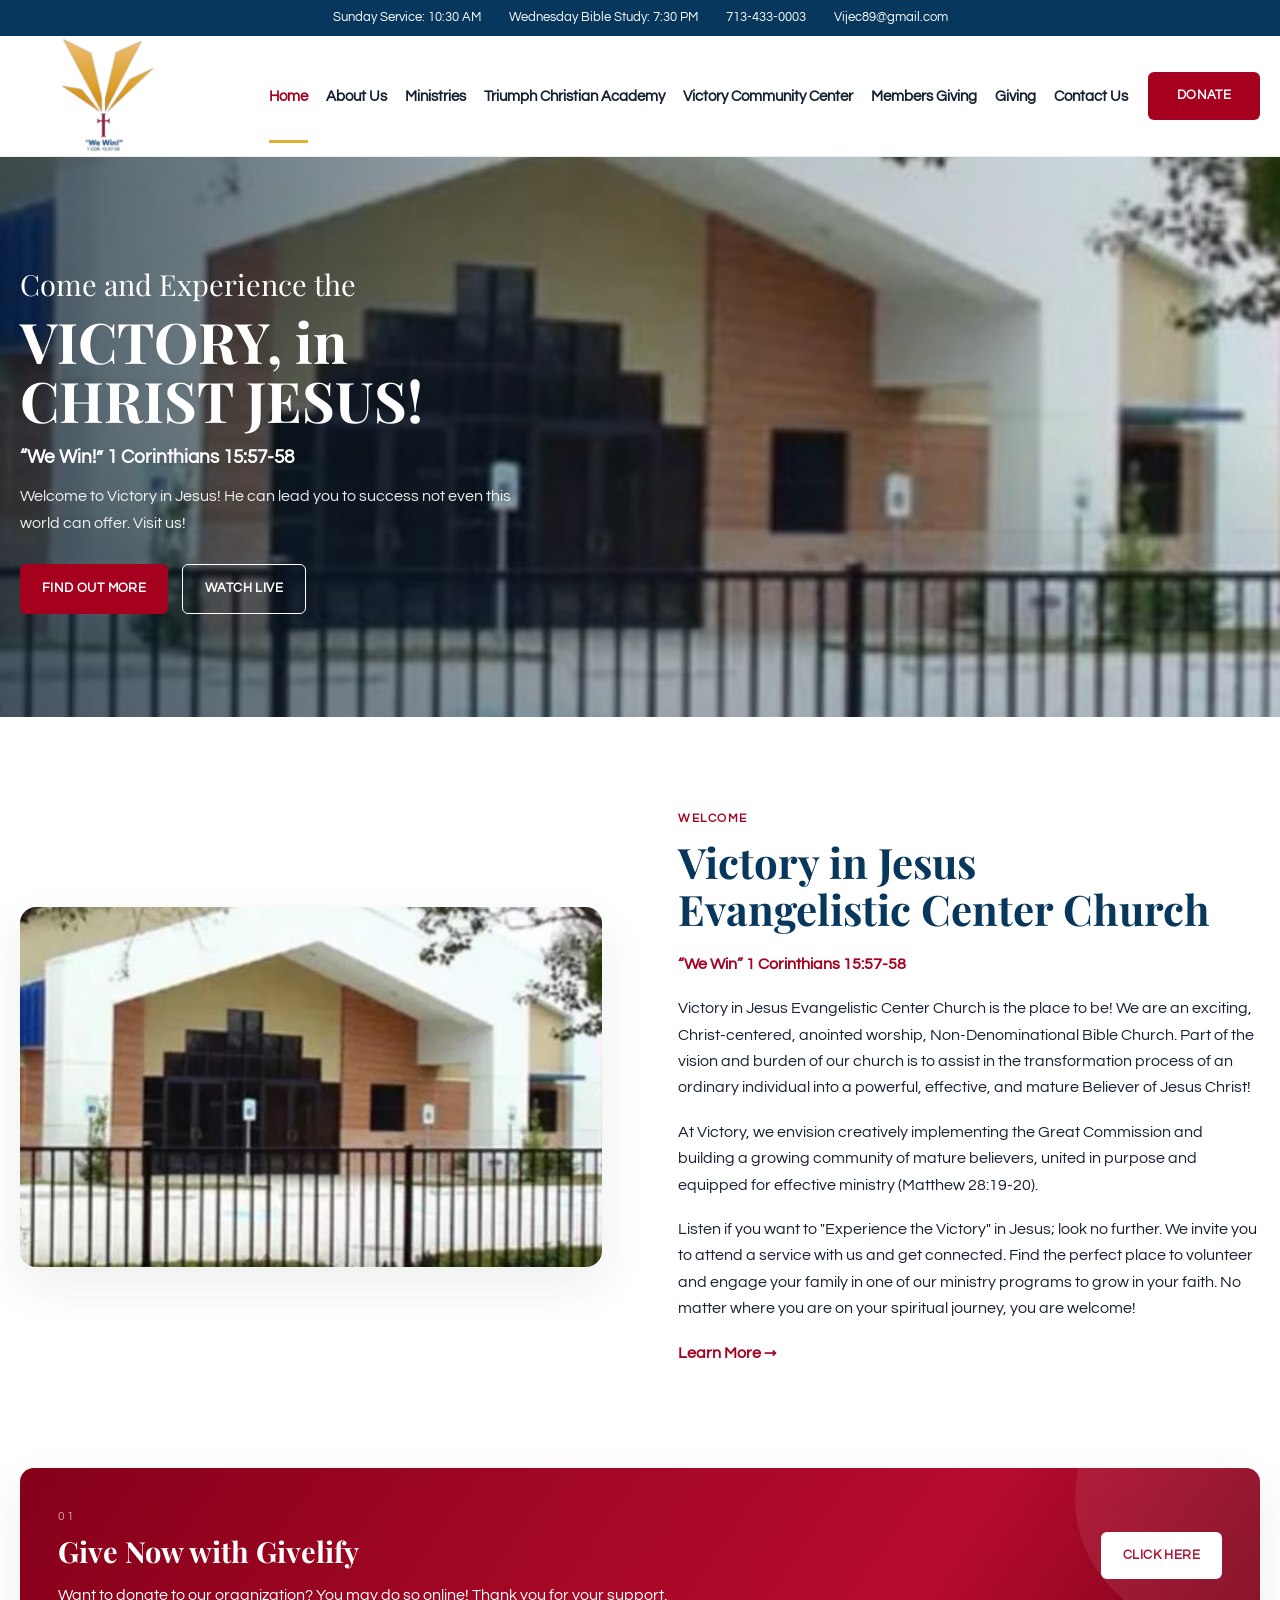
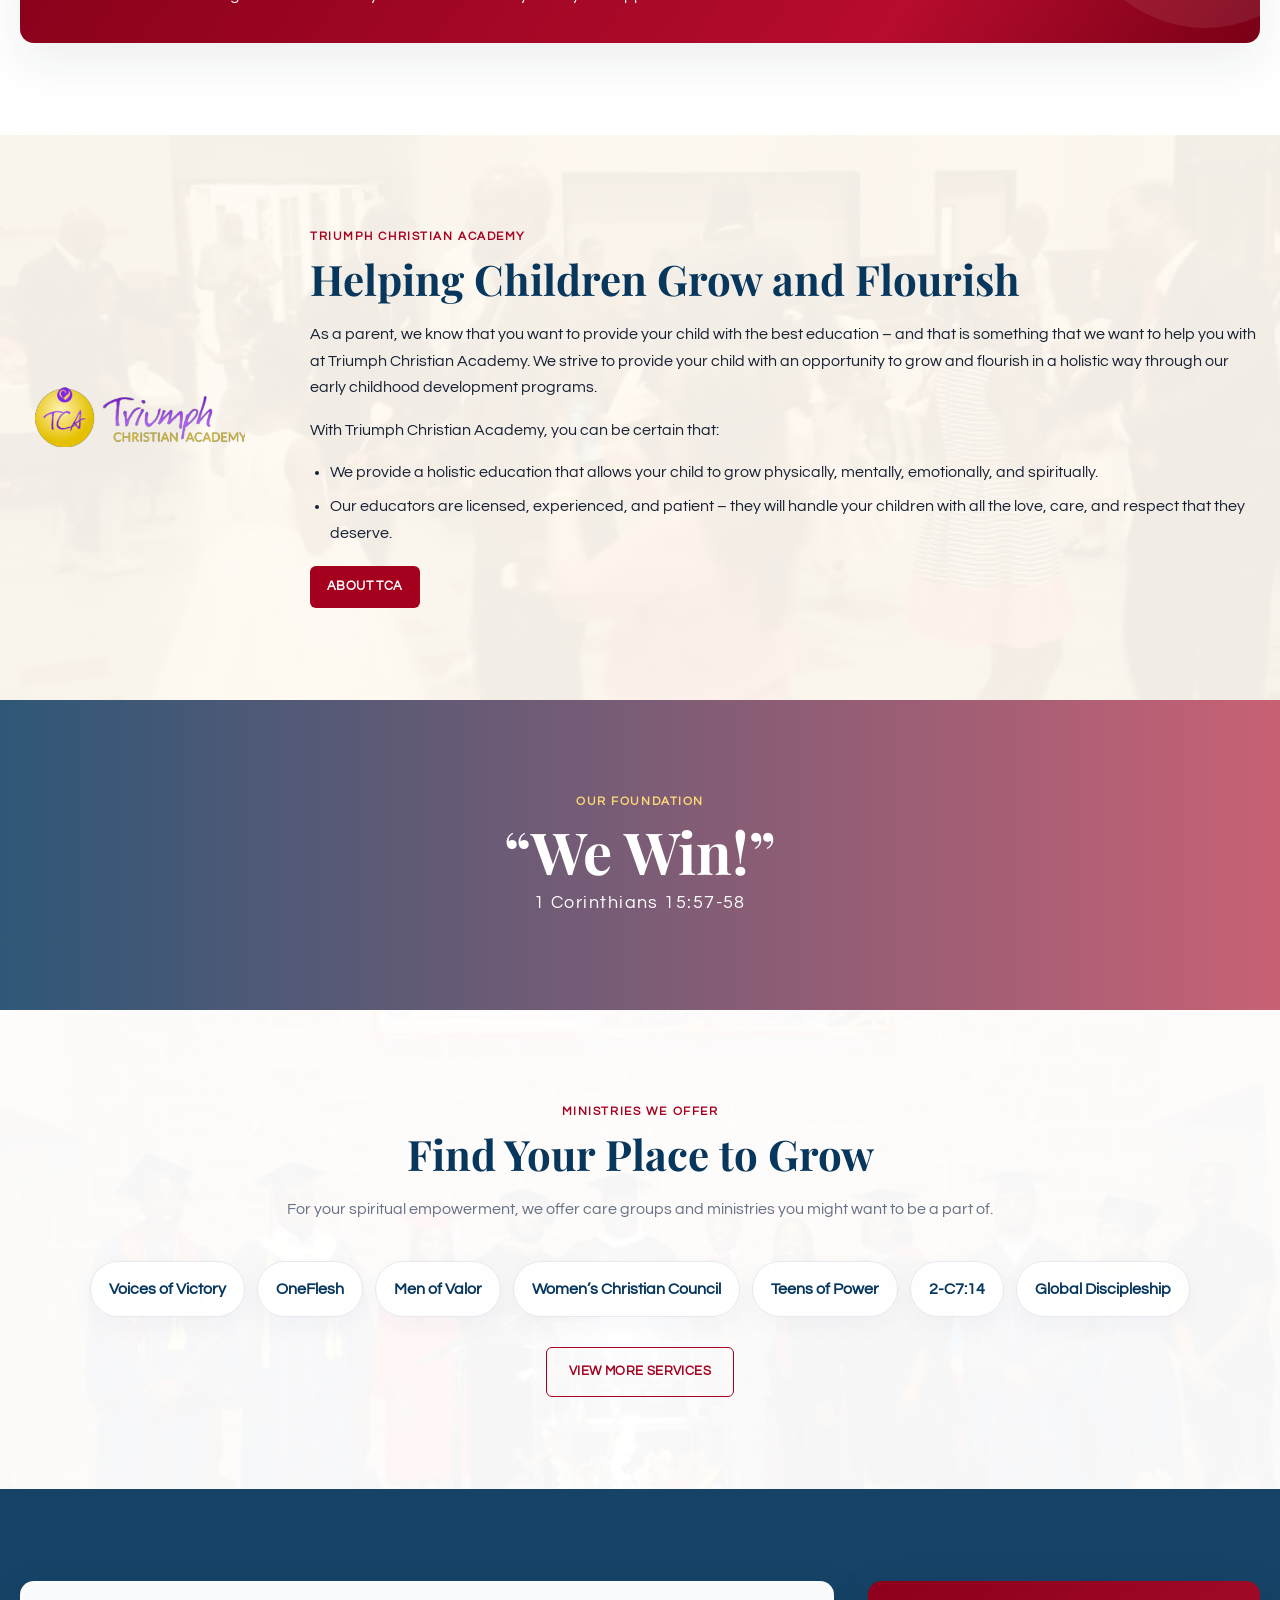
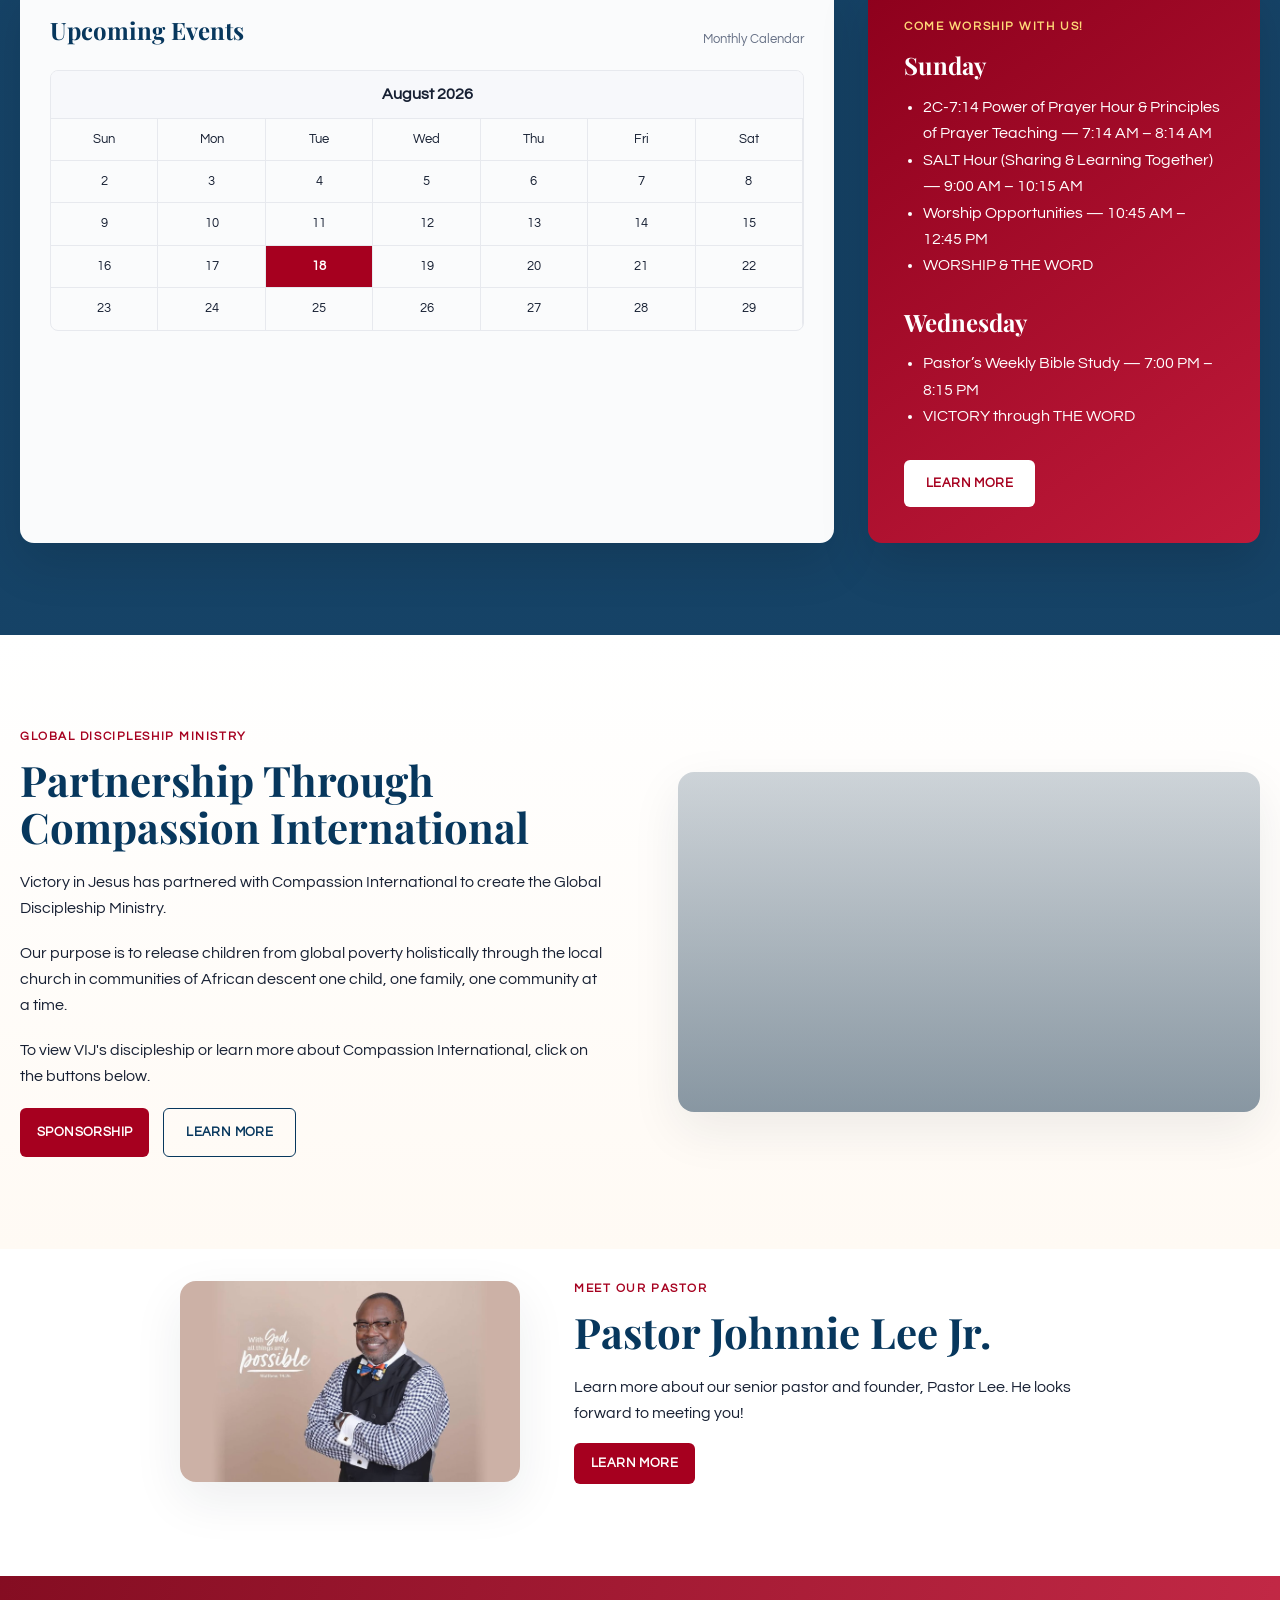
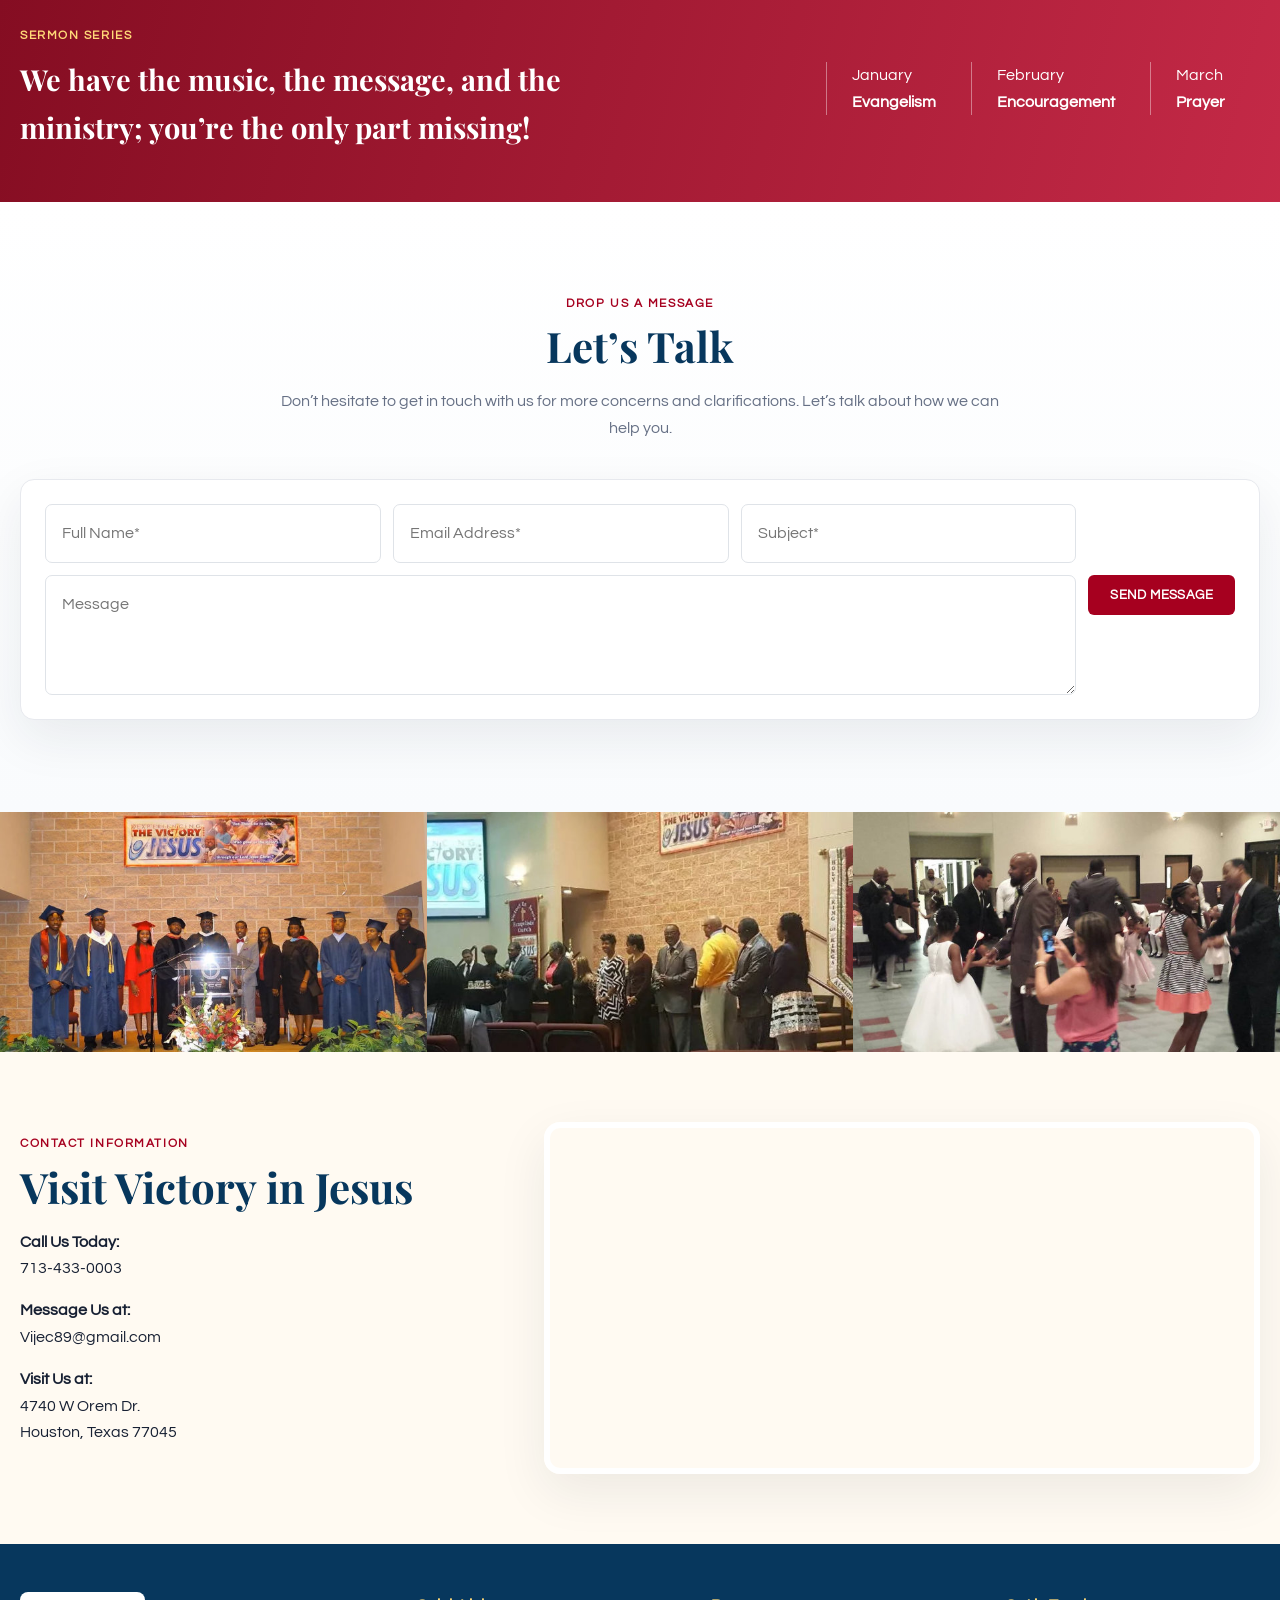
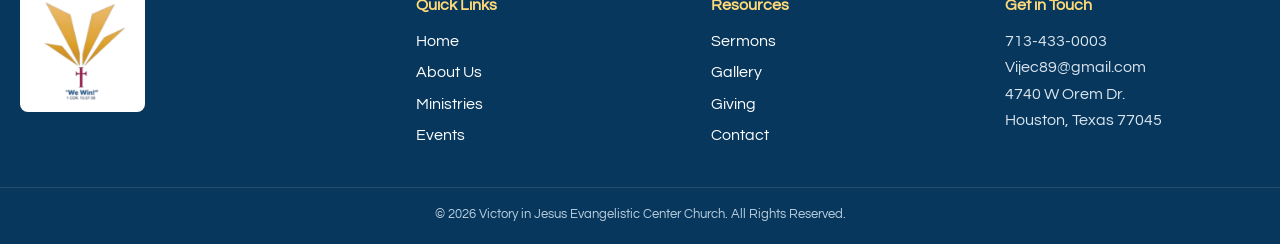
==== commit bb647f82: "Remove COVID-19 updates card" ====
--- a/index.html
+++ b/index.html
@@ -79,14 +79,6 @@
           </div>
           <a class="btn btn-light" href="https://www.givelify.com/donate/victory-in-jesus-evangelistic-center-church-houston-tx-2j7wy5MjAzMTk=/donation/amount" target="_blank" rel="noopener">Click Here</a>
         </article>
-        <article class="feature-card covid-card">
-          <div>
-            <span class="feature-number">02</span>
-            <h3>COVID-19 Updates</h3>
-            <p>We highly encourage everyone to stay informed on all COVID news and articles. Read on!</p>
-          </div>
-          <a class="btn btn-light" href="https://www.cdc.gov/coronavirus/2019-ncov/" target="_blank" rel="noopener">Click Here</a>
-        </article>
       </div>
     </section>
 
--- a/style.css
+++ b/style.css
@@ -19,7 +19,7 @@
 .btn{display:inline-flex;align-items:center;justify-content:center;background:var(--burgundy);color:#fff;border:0;border-radius:6px;padding:13px 22px;font-size:13px;font-weight:800;text-transform:uppercase;letter-spacing:.03em;cursor:pointer;transition:transform .22s,box-shadow .22s,filter .22s}.btn:hover{filter:brightness(.97);transform:translateY(-2px);box-shadow:0 12px 24px rgba(166,0,31,.18)}.btn-donate{min-width:112px;flex-shrink:0}.btn-outline{background:transparent;border:1px solid currentColor;color:var(--deep)}.btn-outline-burgundy{background:transparent;border:1px solid var(--burgundy);color:var(--burgundy)}.btn-light{background:#fff;color:var(--burgundy)}.btn-dark{background:var(--deep)}.btn-small{padding:10px 17px}
 .hero{position:relative;min-height:560px;display:grid;align-items:center;overflow:hidden}.hero-media{position:absolute;inset:0;background:#000}.hero-video,.hero-video-fallback{width:100%;height:100%;object-fit:cover;position:absolute;inset:0}.hero-video-fallback{background:url('assets/church.jpg') center/cover no-repeat;z-index:0}.hero-video{z-index:1}.hero-media:has(.hero-video source) .hero-video-fallback{display:none}.hero-media:after{content:"";position:absolute;inset:0;z-index:2;background:linear-gradient(90deg,rgba(5,24,40,.70),rgba(5,24,40,.28) 52%,rgba(5,24,40,.12)),linear-gradient(0deg,rgba(7,55,93,.16),transparent 50%)}.play{position:absolute;z-index:3;left:50%;top:50%;transform:translate(-50%,-50%);width:76px;height:76px;border-radius:50%;border:0;background:rgba(255,255,255,.92);color:var(--burgundy);font-size:27px;box-shadow:0 14px 40px rgba(0,0,0,.18)}.hero-copy{position:relative;z-index:4;color:#fff;max-width:650px;margin-left:max(20px,calc((100vw - 1280px)/2))}.hero .eyebrow{font-size:29px;margin:0 0 4px}.hero h1{font-size:56px;line-height:1.05;margin:0 0 12px;max-width:620px;text-wrap:balance}.scripture{font-size:19px;font-weight:700;margin:0 0 10px}.hero-sub{font-size:16px;margin:0 0 28px;max-width:520px;opacity:.92}.actions{display:flex;gap:14px;flex-wrap:wrap}.hero .btn-outline{color:#fff}
 .section{padding:92px 0}.split{display:grid;grid-template-columns:1fr 1fr;gap:76px;align-items:center}.image-card{border-radius:16px;overflow:hidden;box-shadow:var(--shadow);transition:transform .35s,box-shadow .35s}.image-card:hover{transform:translateY(-6px);box-shadow:var(--shadow-hover)}.image-card img{width:100%;height:360px;object-fit:cover;transition:transform .7s}.image-card:hover img{transform:scale(1.035)}.section-kicker{display:block;color:var(--burgundy);font-size:12px;font-weight:800;text-transform:uppercase;letter-spacing:.13em;margin-bottom:10px}.section-kicker.light{color:#ffd978}.content-block h2,.section-heading h2,.academy h2,.pastor-section h2,.location-section h2{font-size:42px;line-height:1.12;margin:0 0 18px;color:var(--deep);text-wrap:balance}.content-block p{margin:0 0 18px}.lead{font-weight:800;color:var(--burgundy)}.text-link{font-weight:800;color:var(--burgundy);display:inline-block;transition:transform .2s}.text-link:hover{transform:translateX(5px)}
-.feature-row{padding-top:10px}.giving-feature{display:grid;grid-template-columns:1fr 1fr;gap:24px}.feature-card{display:flex;justify-content:space-between;align-items:center;gap:36px;padding:34px 38px;border-radius:14px;color:#fff;box-shadow:var(--shadow);overflow:hidden;position:relative}.feature-card:after{content:"";position:absolute;right:-75px;top:-100px;width:260px;height:260px;border-radius:50%;background:rgba(255,255,255,.08)}.feature-card h3{font-size:29px;margin:0 0 6px}.feature-card p{margin:0;max-width:680px}.feature-number{opacity:.65;font-size:12px;letter-spacing:.15em}.burgundy{background:linear-gradient(125deg,#860019,#b70c2d 72%,#790017)}.covid-card{background:linear-gradient(125deg,#0b3f69,#0f5a94 72%,#07375d)}
+.feature-row{padding-top:10px}.giving-feature{display:block}.feature-card{display:flex;justify-content:space-between;align-items:center;gap:36px;padding:34px 38px;border-radius:14px;color:#fff;box-shadow:var(--shadow);overflow:hidden;position:relative}.feature-card:after{content:"";position:absolute;right:-75px;top:-100px;width:260px;height:260px;border-radius:50%;background:rgba(255,255,255,.08)}.feature-card h3{font-size:29px;margin:0 0 6px}.feature-card p{margin:0;max-width:680px}.feature-number{opacity:.65;font-size:12px;letter-spacing:.15em}.burgundy{background:linear-gradient(125deg,#860019,#b70c2d 72%,#790017)}
 .academy{position:relative;background:linear-gradient(rgba(255,250,242,.94),rgba(255,250,242,.94)),url('assets/gallery3.jpg') center/cover}.academy-grid{display:grid;grid-template-columns:240px 1fr;gap:50px;align-items:center}.tca-logo-wrap{display:flex;align-items:center;justify-content:center}.tca-logo-wrap img{width:210px;max-height:120px;object-fit:contain}.tca-list{margin:0 0 20px;padding-left:20px}.tca-list li{margin-bottom:8px}.centered{text-align:center}
 .parallax-band{min-height:310px;position:relative;display:grid;place-items:center;background-position:center;background-size:cover;background-repeat:no-repeat;background-attachment:fixed;overflow:hidden}.parallax-faith{background-image:url('assets/gallery2.jpg')}.parallax-overlay{position:absolute;inset:0;background:linear-gradient(90deg,rgba(7,55,93,.84),rgba(166,0,31,.62))}.parallax-content{position:relative;z-index:2;text-align:center;color:#fff;padding:50px 20px}.parallax-content h2{font-size:58px;line-height:1;margin:4px 0 8px}.parallax-content p{margin:0;font-size:18px;letter-spacing:.08em}
 .ministries{position:relative;background:#fff}.ministries:before{content:"";position:absolute;inset:0;background:url('assets/gallery1.jpg') center/cover no-repeat;opacity:.035;pointer-events:none}.ministries .container{position:relative}.section-heading{max-width:720px;margin:0 auto 38px}.section-heading p{color:var(--muted)}.ministry-pills{display:flex;justify-content:center;gap:12px;flex-wrap:wrap;margin-bottom:30px}.ministry-pills span{border:1px solid var(--line);padding:14px 18px;border-radius:999px;background:rgba(255,255,255,.94);font-weight:700;color:var(--deep);box-shadow:0 8px 25px rgba(10,57,97,.04);transition:transform .2s,border-color .2s,box-shadow .2s}.ministry-pills span:hover{transform:translateY(-3px);border-color:rgba(166,0,31,.3);box-shadow:0 14px 30px rgba(10,57,97,.08)}
@@ -34,5 +34,5 @@
 .reveal{opacity:0;transform:translateY(28px);transition:opacity .75s ease,transform .75s cubic-bezier(.2,.7,.2,1)}.reveal.is-visible{opacity:1;transform:none}
 @media (prefers-reduced-motion:reduce){html{scroll-behavior:auto}*,*:before,*:after{animation:none!important;transition:none!important}.reveal{opacity:1;transform:none}.parallax-band,.events-section,.sermon-strip{background-attachment:scroll}}
 @media (max-width:1200px){.main-nav{gap:14px;font-size:14px}.nav-wrap{gap:14px}}
-@media (max-width:1100px){.main-nav{display:none}.nav-wrap{justify-content:space-between}.hero h1{font-size:44px}.split,.event-grid,.location-grid{grid-template-columns:1fr}.academy-grid{grid-template-columns:1fr;text-align:center}.tca-logo-wrap{margin:auto}.pastor-grid{grid-template-columns:1fr;max-width:680px}.sermon-inner{flex-direction:column;align-items:flex-start}.contact-form{grid-template-columns:1fr 1fr}.contact-form textarea{grid-column:1/3}.contact-form button{grid-column:1/3;grid-row:auto}.footer-grid{grid-template-columns:1fr 1fr}.gallery-row{height:190px}.parallax-band,.events-section,.sermon-strip{background-attachment:scroll}.giving-feature{grid-template-columns:1fr}}
+@media (max-width:1100px){.main-nav{display:none}.nav-wrap{justify-content:space-between}.hero h1{font-size:44px}.split,.event-grid,.location-grid{grid-template-columns:1fr}.academy-grid{grid-template-columns:1fr;text-align:center}.tca-logo-wrap{margin:auto}.pastor-grid{grid-template-columns:1fr;max-width:680px}.sermon-inner{flex-direction:column;align-items:flex-start}.contact-form{grid-template-columns:1fr 1fr}.contact-form textarea{grid-column:1/3}.contact-form button{grid-column:1/3;grid-row:auto}.footer-grid{grid-template-columns:1fr 1fr}.gallery-row{height:190px}.parallax-band,.events-section,.sermon-strip{background-attachment:scroll}}
 @media (max-width:640px){.container{width:min(100% - 28px,1280px)}.topbar-inner{justify-content:flex-start;gap:8px;padding:8px 0}.nav-wrap{min-height:76px}.brand img{width:120px;height:85px}.hero{min-height:500px}.hero-copy{margin:0 20px}.hero .eyebrow{font-size:23px}.hero h1{font-size:38px}.section{padding:62px 0}.split{gap:36px}.content-block h2,.section-heading h2,.academy h2,.pastor-section h2,.location-section h2{font-size:34px}.feature-card{flex-direction:column;align-items:flex-start;padding:28px 24px}.event-grid{gap:20px}.calendar-card{padding:16px}.calendar-weekdays span,.calendar-days span{padding:7px 3px;font-size:11px}.series-list{flex-wrap:wrap}.contact-form{grid-template-columns:1fr;padding:18px}.contact-form textarea,.contact-form button{grid-column:1}.gallery-row{grid-template-columns:1fr;height:auto}.gallery-row img{height:190px}.footer-grid{grid-template-columns:1fr}.parallax-band{min-height:250px}.parallax-content h2{font-size:44px}}
